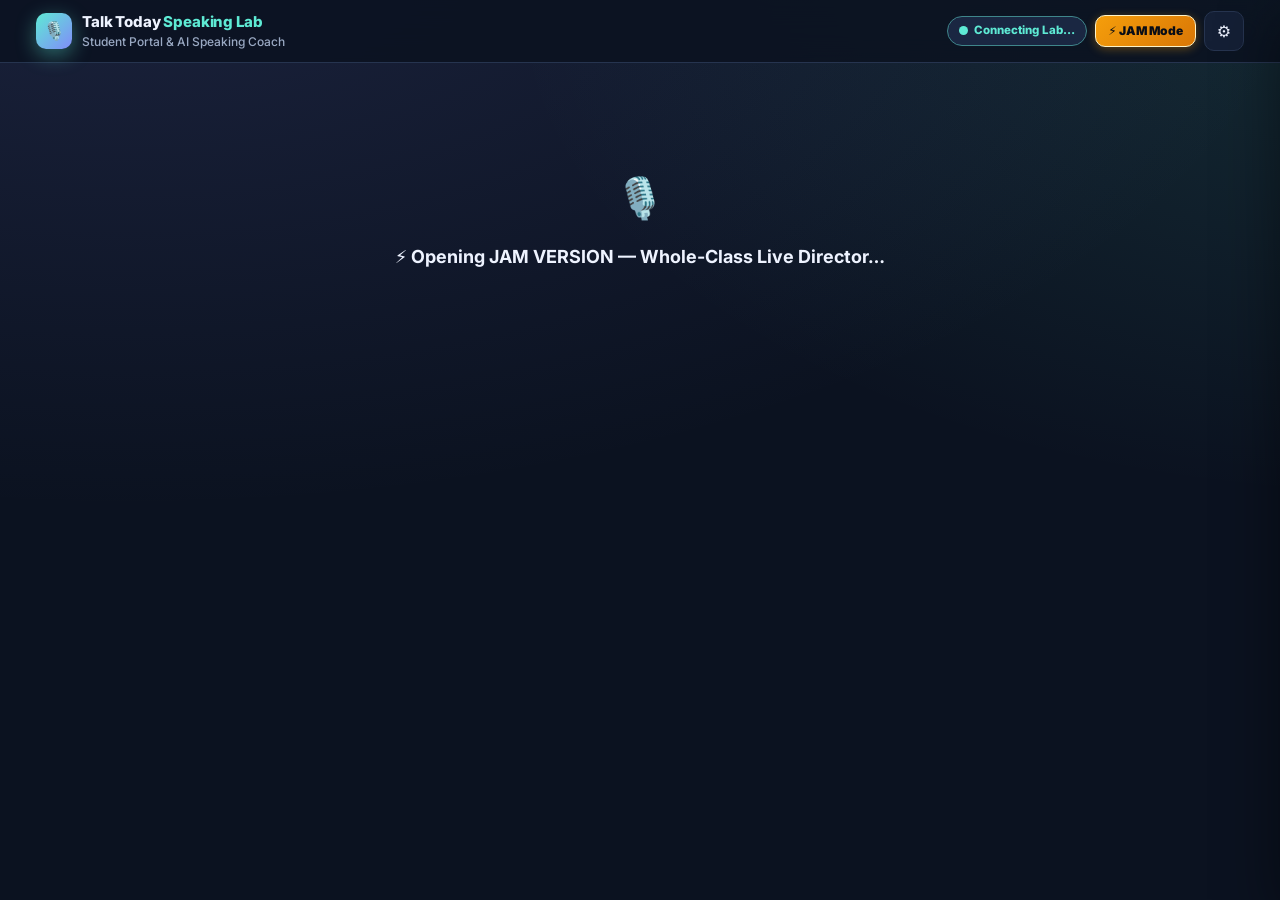
==== jam.html @ dce2b205 "Upgrade Talk Today Speaking Lab v3.0 (full Reading Lab feature parity + AI Speaking Coach + Jigsaw V" ====
<!DOCTYPE html>
<html lang="en" data-theme="dark" data-font="serif">
<head>
  <meta charset="utf-8">
  <meta name="viewport" content="width=device-width, initial-scale=1">
  <title>Talk Today Speaking Lab — JAM VERSION Live Class Director</title>
  <link rel="preconnect" href="https://fonts.googleapis.com">
  <link rel="preconnect" href="https://fonts.gstatic.com" crossorigin>
  <link href="https://fonts.googleapis.com/css2?family=Atkinson+Hyperlegible:ital,wght@0,400;0,700;1,400&family=Inter:wght@400;500;600;700;800&family=Literata:ital,opsz,wght@0,7..72,400;0,7..72,600;1,7..72,400&family=Outfit:wght@600;700;800&display=swap" rel="stylesheet">
  <link rel="stylesheet" href="styles.css?v=3.3.0">
</head>
<body>


<!-- PERSISTENT TOP JAM DIRECTOR BAR (Visible across all views when Jamal is running a class) -->
<div id="jamDirectorBar" class="jam-director-bar hidden" role="region" aria-label="JAM Live Class Director Controls">
  <div class="jam-director-bar-inner">
    <div class="jam-director-bar-left">
      <span class="jam-badge" id="jamBarLiveBadge">⚡ JAM LIVE</span>
      <strong id="jamBarTargetLabel" style="color:#fff;font-size:13.5px">All Classes</strong>
      <span class="chip" id="jamBarOnlineChip" style="background:rgba(16,185,129,0.18);color:#6ee7b7;border-color:rgba(16,185,129,0.4)">🟢 0 Online</span>
      <span class="chip hidden" id="jamBarTimerChip" style="background:rgba(245,158,11,0.22);color:#fde68a;border-color:#f59e0b">⏱ 0:00</span>
    </div>
    <div class="jam-director-bar-steps" id="jamBarStepGroup">
      <button type="button" id="jamBarStepFreeBtn" class="jam-step-pill on" title="Let students move at their own pace">🔓 Free</button>
      <button type="button" id="jamBarStepReadBtn" class="jam-step-pill" title="Sync all student screens to the story &amp; audio">📖 Read &amp; Listen</button>
      <button type="button" id="jamBarStepQ1Btn" class="jam-step-pill" title="Sync all student screens to Question / Task 1">1️⃣ Q1/T1</button>
      <button type="button" id="jamBarStepQ2Btn" class="jam-step-pill" title="Sync all student screens to Question / Task 2">2️⃣ Q2/T2</button>
      <button type="button" id="jamBarStepQ3Btn" class="jam-step-pill" title="Sync all student screens to Question / Task 3">3️⃣ Q3/T3</button>
      <button type="button" id="jamBarStepQ4Btn" class="jam-step-pill" title="Sync all student screens to Question / Task 4">4️⃣ Q4/T4</button>
      <button type="button" id="jamBarStepSumBtn" class="jam-step-pill" title="Sync all student screens to Summary">🏆 Summary</button>
    </div>
    <div class="jam-director-bar-right">
      <button type="button" id="jamBarColdCallBtn" class="iconBtn jam-bar-btn" title="Spin Cold-Call Wheel &amp; broadcast random student">🎲 Cold-Call</button>
      <button type="button" id="jamBarBonusClassBtn" class="iconBtn jam-bar-btn" title="Award +10 Bonus KP to every student in class">✨ +10 KP Class</button>
      <button type="button" id="jamBarProjectorBtn" class="iconBtn jam-bar-btn" title="Open the pushed lesson right here on the projector">📽️ Projector Lesson</button>
      <button type="button" id="jamBarCommandCenterBtn" class="iconBtn jam-bar-btn" title="Return to JAM Whole-Class Command Center">🎛️ Command Center</button>
    </div>
  </div>
</div>


<!-- PERSISTENT ON-THE-FLY EXAMINER / STUDENT TESTER BAR -->
<div id="examinerBar" class="examiner-bar hidden" role="region" aria-label="On-The-Fly Student Examiner Controls">
  <div class="examiner-bar-inner">
    <div class="examiner-bar-student">
      <span class="examiner-badge">⚡ LIVE TESTER</span>
      <strong id="exBarStudentName">Select Enrolled Student…</strong>
      <span class="chip" id="exBarStudentMeta">No student selected</span>
      <button type="button" id="exBarSwitchStudentBtn" class="iconBtn ex-bar-btn" title="Pick or search another enrolled student">🔄 Switch Student</button>
      <button type="button" id="exBarRandomStudentBtn" class="iconBtn ex-bar-btn" title="Pick a random enrolled student from the current class filter">🎲 Random Student</button>
    </div>
    <div class="examiner-bar-modes">
      <button type="button" id="exModePlacementBtn" class="ex-mode-pill on">🎯 Placement &amp; 5D Grader</button>
      <button type="button" id="exModeMissionsBtn" class="ex-mode-pill">🎙️ 80 Missions &amp; Books</button>
      <button type="button" id="exModeRoleplayBtn" class="ex-mode-pill">🎭 Roleplay Stage</button>
      <button type="button" id="exModeJigsawBtn" class="ex-mode-pill">🧩 Jigsaw</button>
      <button type="button" id="exModeRadarBtn" class="ex-mode-pill">👩‍🏫 Class Radar</button>
    </div>
  </div>
</div>

<!-- TOP BAR -->
<header class="top">
  <div class="brand">
    <div class="mark">🎙️</div>
    <div>
      <div style="font-size:15px;letter-spacing:-.01em">Talk Today <span style="color:var(--accent)">Speaking Lab</span></div>
      <small id="subBrand">Student Portal &amp; AI Speaking Coach</small>
    </div>
  </div>
  <div class="topRight">
    <div class="conn-pill" id="connPill"><span class="pulse-dot"></span><span id="connText">Connecting…</span></div>
    <div class="chip hidden" id="ptsChip">✨ <span id="ptsVal">0</span> KP</div>
    <div class="chip hidden" id="streakChip">🔥 <span id="streakVal">0</span>d</div>
    <div class="chip hidden" id="lvlChip">🎙️ <span id="lvlVal">--</span></div>
    <button type="button" id="topOpenJamBtn" class="iconBtn jam-top-launch-btn" title="Open JAM VERSION — Run Any Class Live">⚡ JAM Mode</button>
    <button id="settingsBtn" class="iconBtn" title="Reading &amp; Audio Comfort Settings">⚙️</button>
    <button id="logoutBtn" class="iconBtn hidden" title="Sign out / switch account">🚪 Exit</button>
  </div>
</header>

<main>

  <!-- LIVE JAM STUDENT AUTOPILOT & SPOTLIGHT BANNER (Top of <main> for logged-in students) -->
  <div id="jamStudentBanner" class="jam-student-banner hidden" role="status" aria-live="polite">
    <div class="jam-student-banner-top">
      <div style="display:flex;align-items:center;gap:8px;flex-wrap:wrap">
        <span class="jam-badge">⚡ LIVE WITH JAMAL</span>
        <strong id="jamStudentStepBadge" style="font-size:14px;color:#fde68a">Class Autopilot Active</strong>
        <span id="jamStudentLessonTitle" style="font-size:13px;color:#e2e8f0;font-weight:700"></span>
      </div>
      <div style="display:flex;align-items:center;gap:8px;flex-wrap:wrap">
        <span id="jamStudentTimerBadge" class="chip hidden" style="background:rgba(245,158,11,0.25);color:#fef3c7;border-color:#f59e0b;font-weight:800">⏱ 0:00</span>
        <button type="button" id="jamStudentSyncNowBtn" class="iconBtn" style="padding:5px 11px;font-size:12px;background:rgba(255,255,255,0.12);color:#fff;border-color:rgba(255,255,255,0.28)">🎯 Go to Class Screen</button>
      </div>
    </div>
    <div id="jamStudentPromptBox" class="jam-student-prompt hidden"></div>
    <div id="jamStudentSpotlightBox" class="jam-student-spotlight hidden">
      <div style="font-size:11px;font-weight:900;text-transform:uppercase;letter-spacing:.05em;color:#fde68a;margin-bottom:3px" id="jamStudentSpotlightHeader">⭐ CLASS SPOTLIGHT</div>
      <div id="jamStudentSpotlightText" style="font-size:14px;font-weight:700;color:#fff;line-height:1.45"></div>
    </div>
  </div>

  <!-- =========================================================================
       1. THE TT PORTAL LOGIN WALL (STUDENT + CLASS TEACHER)
       ========================================================================= -->
  <section id="loginView" class="portal-wrap">
    <div class="portal-card" id="loginCard">
      <img src="https://img1.wsimg.com/isteam/ip/e4596783-056a-4255-81a0-601eca83fe81/TALK%20TODAY%20LOGO%20LARGE%20NEW%20TalkToday_Logo_81624.png" alt="Talk Today Logo" class="portal-logo">

      
      <!-- LIVE JAM CLASS QUICK-JOIN BANNER FOR STUDENTS (Appears automatically when Jamal starts a class!) -->
      <div id="jamLoginBanner" class="jam-login-banner hidden" role="region" aria-label="Live Class with Jamal Active">
        <div class="jam-login-banner-head">
          <span class="jam-badge">⚡ LIVE CLASS ACTIVE</span>
          <strong id="jamLoginBannerTitle" style="font-size:14.5px;color:#fff">Jamal is running a Live Class right now!</strong>
        </div>
        <div id="jamLoginBannerSub" style="font-size:12.5px;color:#e2e8f0;line-height:1.4;margin-top:4px">
          Enter <strong>ONLY your 4-digit Student Code</strong> below (no email needed!) — or pick your name from the class list to join in 1 tap:
        </div>
        <div id="jamLoginRosterWrap" class="jam-login-roster-wrap hidden">
          <select id="jamLoginRosterSelect" class="portal-input" style="margin:8px 0 6px;background:#0f172a;color:#fff;border-color:#f59e0b" aria-label="Pick your name from the active class">
            <option value="">🎒 Pick your name from today’s class roster…</option>
          </select>
          <button type="button" id="jamLoginQuickJoinBtn" class="btn jam-cta-gold" style="width:100%;padding:10px 14px;font-size:13.5px">⚡ Join Live Class Now (No Email Needed) &rarr;</button>
        </div>
      </div>

      <div class="role-tabs" role="tablist" aria-label="Sign-in mode">
        <button type="button" id="roleStudentBtn" class="role-tab on">🎒 Student</button>
        <button type="button" id="roleTeacherBtn" class="role-tab">👩‍🏫 Class Teacher</button>
      </div>

      <div id="portalStudentWrap">
        <h2>Student Speaking Lab</h2>
        <p>Enter your student code and registered guardian email to unlock your 80 Speaking Missions, AI Speaking Coach, and Official Biweekly Check.</p>

        <div class="portal-notice">
          <b>🎙️ Daily AI Speaking Practice + Biweekly Progress Check</b>
          <span>Practice story speaking missions anytime for instant WPM &amp; vocabulary coaching, or complete your Official 2-Task Class Check.</span>
        </div>
      </div>

      <div id="portalTeacherHead" class="hidden">
        <h2>Class Teacher Live</h2>
        <p>Real-time Socrative speaking progress radar, Breakout Rooms, Cooperative Jigsaws &amp; Placement Audio Review.</p>

        <div class="portal-notice">
          <b>🔒 Strict Teacher-of-the-Class Privacy</b>
          <span>Sign in with your Talk Today teacher profile and registered teacher email to monitor your own enrolled cohorts live.</span>
        </div>
      </div>

      <div id="loginErr" class="err"></div>

      <!-- 4-Stage Progress Animation -->
      <div id="portalProgBox" class="prog-box">
        <div class="prog-track"><div id="progBarFill" class="prog-fill"></div></div>
        <div id="progStageLabel" class="prog-label">Verifying student record...</div>
      </div>

      <form id="portalForm" novalidate>
        <input type="text" id="studentCode" class="portal-input" placeholder="4-digit student code (e.g. 1042)" autocomplete="off">
        <input type="email" id="parentEmail" class="portal-input" placeholder="Registered guardian email" autocomplete="username">
        <button id="loginSubmitBtn" type="submit" class="btn" style="width:100%">Open Speaking Lab →</button>
        <button id="staffPreviewBtn" type="button" class="btn ghost" style="width:100%;margin-top:10px;font-size:12px;opacity:0.85;border:1px dashed rgba(255,255,255,0.22)">👑 Staff &amp; Director Preview &rarr;</button>

        <button id="openJamFromLoginBtn" type="button" class="btn jam-launch-cta" style="width:100%;margin-top:8px;font-size:12.5px">⚡ JAM VERSION — Run Any Class Live (Director Autopilot) &rarr;</button>


        <button id="openExaminerFromStudentBtn" type="button" class="btn ex-launch-cta" style="width:100%;margin-top:8px;font-size:12.5px">⚡ Test Enrolled Students On-The-Fly (Examiner Mode) &rarr;</button>

      </form>

      <!-- Optional 6-Digit Email Verification Box -->
      <div id="otpVerifyBox" class="hidden" style="margin-top:12px;text-align:left">
        <div id="otpInfoMsg" class="portal-notice" style="margin-bottom:10px"></div>
        <input type="text" id="otpCodeInput" class="portal-input" placeholder="6-digit verification code" maxlength="6" autocomplete="one-time-code">
        <button id="verifyOtpBtn" type="button" class="btn" style="width:100%">Verify &amp; Open Speaking Lab →</button>
        <div style="display:flex;gap:8px;margin-top:8px">
          <button id="resendOtpBtn" type="button" class="btn ghost" style="flex:1;font-size:12.5px">Resend Code</button>
          <button id="cancelOtpBtn" type="button" class="btn ghost" style="flex:1;font-size:12.5px">Back</button>
        </div>
      </div>

      <form id="teacherLoginForm" class="hidden">
        <select id="teacherNameSelect" class="portal-input" aria-label="Select Teacher Profile">
          <option value="">Select your Teacher profile...</option>
        </select>
        <input type="text" id="teacherEmailInput" class="portal-input" placeholder="Registered teacher email" autocomplete="username">
        <button id="teacherSubmitBtn" type="submit" class="btn" style="width:100%">Open Live Classroom Radar →</button>
        <button id="teacherToPreviewBtn" type="button" class="btn ghost" style="width:100%;margin-top:10px;font-size:12px;opacity:0.85;border:1px dashed rgba(255,255,255,0.22)">👁️ Launch Student Lab Preview &rarr;</button>

        <button id="openJamFromTeacherBtn" type="button" class="btn jam-launch-cta" style="width:100%;margin-top:8px;font-size:12.5px">⚡ JAM VERSION — Run Any Class Live (Director Autopilot) &rarr;</button>


        <button id="openExaminerFromTeacherLoginBtn" type="button" class="btn ex-launch-cta" style="width:100%;margin-top:8px;font-size:12.5px">⚡ Test Enrolled Students On-The-Fly (Examiner Mode) &rarr;</button>

      </form>

      <div id="portalSupportLink" style="margin-top:16px;font-size:12.5px">
        <div style="margin-bottom:10px;padding:10px;background:color-mix(in srgb,var(--accent2) 10%,transparent);border:1px solid color-mix(in srgb,var(--accent2) 25%,transparent);border-radius:10px">
          <div style="font-weight:700;color:var(--accent2);margin-bottom:4px">📧 First time or registered without an email?</div>
          <a id="emailLinkerBtn" href="https://script.google.com/macros/s/AKfycbwfnk74H39Zcvvvxzub6h7oIn_ALOLuHAqY_ONgjIAbdUVVBHsg_cYpTIUftF7YQyckjg/exec" target="_blank" rel="noopener" class="btn" style="font-size:12px;padding:8px 12px;width:100%">
            ✨ Link Guardian Email &amp; Student Code Instantly &rarr;
          </a>
        </div>
        <a href="#" id="showSupportFormLink" style="color:var(--accent2);text-decoration:none">Having trouble logging in? Contact Administration &rarr;</a>
      </div>

      <!-- Support Ticket Form -->
      <form id="portalSupportForm" class="hidden" style="margin-top:14px;text-align:left">
        <div style="font-size:13px;color:var(--muted);margin-bottom:10px">Send your details directly to the administration desk:</div>
        <input type="text" id="supCode" class="portal-input" placeholder="Student code">
        <input type="text" id="supName" class="portal-input" placeholder="Student full name">
        <input type="email" id="supEmail" class="portal-input" placeholder="Preferred guardian email">
        <div id="supMsg" class="err"></div>
        <button id="supBtn" type="submit" class="btn" style="width:100%">Send to Administration</button>
        <button id="cancelSupportBtn" type="button" class="btn ghost" style="width:100%;margin-top:8px">Cancel</button>
      </form>
    </div>
  </section>

  <!-- LOADING SPINNER -->
  <section id="loadingView" class="hidden" style="text-align:center;padding:80px 20px">
    <div style="font-size:40px;margin-bottom:14px">🎙️</div>
    <div id="loadingText" style="font-size:18px;font-weight:700">Loading your Speaking Lab...</div>
  </section>

  <!-- =========================================================================
       2. DASHBOARD VIEW (PERSONALIZED, GAMIFIED & COURSEBOOK-ALIGNED)
       ========================================================================= -->
  <section id="dashboardView" class="hidden">
    <!-- Sibling Switcher Bar -->
    <div class="sibling-bar" id="siblingBar">
      <span style="font-weight:800;font-size:13px">👨‍👩‍👧 Switch Sibling Account:</span>
      <div id="siblingButtons" style="display:flex;gap:8px;flex-wrap:wrap"></div>
    </div>

    <!-- Tailored Student Identity Banner -->
    <div class="student-bar">
      <div class="student-info">
        <div class="student-name-row">
          <span class="student-name" id="dashStudentName">Student Name</span>
          <span class="student-code" id="dashStudentCode">#0000</span>
        </div>
        <div class="student-chips">
          <span class="student-chip" id="dashClassChip">📚 Class</span>
          <span class="student-chip" id="dashTeacherChip">👩‍🏫 Teacher</span>
          <span class="student-chip" id="dashLevelChip">🎯 Speaking Level</span>
          <span class="student-chip" id="dashAgeChip">👥 Group</span>
        </div>
      </div>
      <div style="display:flex;gap:10px;align-items:center;flex-wrap:wrap">
        <div id="unlockNotice" class="chip" style="background:var(--panel2)">0/3 mastered to unlock next level</div>
      </div>
    </div>

    <!-- Daily Speaking Goal Bar -->
    <div class="goal-card">
      <div style="display:flex;align-items:center;gap:10px">
        <span style="font-size:22px">🎙️</span>
        <div>
          <div style="font-size:14px;font-weight:800">Daily Speaking Goal</div>
          <div class="muted" id="goalStatusText" style="font-size:12.5px">Record 4 spoken responses today</div>
        </div>
      </div>
      <div class="goal-bar-wrap">
        <div class="goal-bar"><i id="goalFill"></i></div>
      </div>
      <div id="goalFraction" style="font-weight:800;font-size:14px">0 / 4</div>
    </div>

    <!-- Gamification Row: Speaker Rank, Class Leaderboard, Achievements, Spoken Pace -->
    <div class="game-grid">
      <div class="game-tile">
        <div class="title">Speaker Rank</div>
        <div class="val" id="rankVal">🌱 New Voice</div>
        <div class="bar" style="margin-top:4px"><i id="rankFill"></i></div>
        <div class="sub" id="rankNextText">60 KP to Clear Speaker</div>
      </div>

      <div class="game-tile">
        <div class="title">Class Weekly Standings</div>
        <div id="leaderboardBox" class="leaderboard-list"></div>
      </div>

      <div class="game-tile clickable" id="badgesTile" title="Click to inspect all 12 Speaking Achievements">
        <div class="title">Speaking Achievements 🔎</div>
        <div class="val" id="badgesCountVal">0 / 12</div>
        <div class="sub" id="badgeRecentText">Click to view all 12 speaking badges</div>
      </div>

      <div class="game-tile">
        <div class="title">Spoken Fluency Pace</div>
        <div class="val" id="paceVal">-- WPM</div>
        <div class="sub" id="paceSubText">Record a speaking task to measure WPM</div>
      </div>
    </div>

    <!-- Official 2-Task Speaking Placement & Biweekly Progress Check Banner -->
    <div class="placement-launch-card" id="placementLaunchCard">
      <div style="display:flex;align-items:center;justify-content:space-between;gap:12px;flex-wrap:wrap">
        <div>
          <div class="eyebrow">🎯 OFFICIAL CLASSROOM SPEAKING CHECK</div>
          <div style="font-size:17px;font-weight:800;margin-top:2px">2-Task Speaking Placement &amp; Biweekly Progress Check</div>
          <div class="muted" style="font-size:13px;margin-top:2px" id="placementSubSummary">Record 2 formal speaking tasks for your Talk Today teacher’s biweekly check.</div>
        </div>
        <div style="display:flex;gap:8px;align-items:center;flex-wrap:wrap">
          <span class="chip" id="placementPackBadge">Pack: INT</span>
          <button type="button" id="togglePlacementHistBtn" class="btn ghost hidden" style="padding:8px 13px;font-size:12.5px">📋 Past Submissions (0)</button>
          <button type="button" id="openPlacementBtn" class="btn" style="padding:9px 16px;font-size:13.5px">🎙️ Start Official 2-Task Check →</button>
        </div>
      </div>
      <div id="placementHistoryBox" class="placement-hist-list hidden"></div>
    </div>

    
    <!-- Roleplay Stage Launch Card -->
    <div class="rp-launch-card" id="rpLaunchCard">
      <div class="rp-launch-inner">
        <div>
          <div class="eyebrow">🎭 NEW · ROLEPLAY STAGE</div>
          <div style="font-size:17px;font-weight:800;margin-top:2px">Step into a scene and talk your way to the goal!</div>
          <div class="muted" style="font-size:13px;margin-top:2px">24 scenes · Solo with AI · AI Cast · Pass-the-Tablet with friends · AI Speaking Coach debrief</div>
        </div>
        <button type="button" id="openRoleplayBtn" class="btn rp-launch-btn">🎭 Open Roleplay Stage →</button>
      </div>
    </div>

    <!-- Stats & Speaking Skills Split -->
    <div class="split">
      <div class="panel">
        <h2>Speaking Skills Profile</h2>
        <div id="skillsList"></div>
        <div id="skillTipBox" class="tip hidden"></div>
      </div>
      <div class="panel">
        <div style="display:flex;justify-content:space-between;align-items:center;gap:8px;flex-wrap:wrap;margin-bottom:10px">
          <h2 style="margin:0">Your Speaking Progress</h2>
          <span class="chip" id="statVocabChip" style="font-size:12px">🔤 0 Target Words Activated</span>
        </div>
        <div class="tiles" style="margin:0 0 16px">
          <div class="tile"><div class="v" id="statCompleted">0</div><div class="l">Missions Done</div></div>
          <div class="tile"><div class="v" id="statAccuracy">0%</div><div class="l">Mastery Rate</div></div>
          <div class="tile"><div class="v" id="statAnswers">0</div><div class="l">Recordings</div></div>
          <div class="tile"><div class="v" id="statStreak">0d</div><div class="l">Streak</div></div>
        </div>
        <div id="ownerBanner" class="hidden" style="background:var(--badBg);color:var(--bad);padding:12px 14px;border-radius:12px;font-size:13px;font-weight:700;display:flex;align-items:center;justify-content:space-between;gap:12px;flex-wrap:wrap">
          <span>👑 Admin / Staff Preview Mode: All 80 missions &amp; levels unlocked.</span>
          <div style="display:flex;gap:8px;flex-wrap:wrap">
            <button type="button" id="ownerOpenExaminerBtn" class="jigsaw-cta-btn" style="background:linear-gradient(135deg,#f59e0b,#ea580c);color:#fff;border:0">⚡ Test Enrolled Student On-The-Fly</button>
            <button type="button" id="ownerOpenBreakoutBtn" class="jigsaw-cta-btn">🚪 Breakout Rooms &amp; Group Assign</button>
            <button type="button" id="ownerOpenJigsawBtn" class="jigsaw-cta-btn">🧩 Create / Manage Speaking Jigsaw</button>
          </div>
        </div>
      </div>
    </div>

    <!-- Live Student Breakout Room Banner -->
    <div id="studentBreakoutBanner" class="student-breakout-banner hidden"></div>

    <!-- Live Class Speaking Jigsaw Banner -->
    <div id="jigsawDashSection" class="jigsaw-dash-box hidden">
      <div style="display:flex;align-items:center;justify-content:space-between;gap:10px;flex-wrap:wrap">
        <div>
          <div class="eyebrow">🧩 Cooperative Class Speaking Mission</div>
          <h2 style="margin:4px 0 0">Live Speaking Jigsaw Activities</h2>
        </div>
        <span class="chip">Master Expert Part · Record Voice Clues · Solve Together</span>
      </div>
      <div id="jigsawDashGrid" class="jigsaw-card-grid"></div>
    </div>

    <!-- Level Filter Tabs, Categories & Talk Today Coursebook Unit Companion -->
    <div style="display:flex;justify-content:space-between;align-items:center;flex-wrap:wrap;gap:12px;margin:22px 0 8px">
      <div style="display:flex;align-items:center;gap:10px;flex-wrap:wrap">
        <h2 style="margin:0">Available Speaking Missions</h2>
        <span class="chip" id="lessonsCountSummary" style="font-size:12px;font-weight:800"></span>
      </div>
      <div class="filters" id="levelTabs"></div>
    </div>

    <div class="cat-filter-wrap" id="catalogExplorerWrap">
      <div class="cat-pills-row" id="categoryTabs" role="tablist" aria-label="Mission Categories"></div>
      <div class="library-search-row">
        <input type="search" id="lessonSearchInput" class="library-search-input" placeholder="🔍 Search speaking missions, Science topics, books (Super Minds, Shining Lights...), units, or target vocabulary..." aria-label="Search speaking missions and unit vocabulary">
        <button type="button" id="toggleBookExplorerBtn" class="book-explorer-toggle">📘 Talk Today Coursebook &amp; Unit Vocab</button>
      </div>
      <div id="bookExplorerBar" class="book-explorer-box hidden">
        <div class="book-explorer-head">
          <div>
            <div class="book-explorer-title">📚 Talk Today USA Coursebook &amp; Unit Speaking Companion</div>
            <div class="book-explorer-sub">Pick your class book &amp; unit (Super Minds, Shining Lights, Gateway, Wider World, Our World, Look, Interchange) to practice speaking with your exact unit words!</div>
          </div>
          <button type="button" id="resetBookFilterBtn" class="story-media-toggle">Reset Filter</button>
        </div>
        <div class="book-series-pills" id="bookSeriesPills"></div>
        <div class="book-unit-row">
          <label for="bookUnitSelect" class="muted" style="font-size:12.5px;font-weight:800">🎯 Select Class Unit:</label>
          <select id="bookUnitSelect" class="book-unit-select" aria-label="Select Coursebook Unit"></select>
        </div>
      </div>
    </div>

    <div class="grid" id="lessonsGrid"></div>
  </section>

  <!-- =========================================================================
       3. GUIDED SPEAKING MISSION & AI SPEAKING COACH VIEW
       ========================================================================= -->
  <section id="exerciseView" class="hidden">
    <div class="lessonHead">
      <button id="backToDashBtn" class="btn ghost">← Back to Missions</button>
      <div class="meta" style="display:flex;gap:10px;align-items:center;flex-wrap:wrap">
        <span class="lvl" id="exCefr">A2</span>
        <span class="muted" id="exTopic" style="font-weight:700;font-size:13px">topic</span>
      </div>
    </div>

    <div class="reader">
      <!-- Left Column: Story Context, HD Media, Neural Voice & Interactive Vocabulary -->
      <div class="passageCol">
        <div class="panel">
          <h1 id="exTitle" style="font-size:22px;margin:0 0 4px">Title</h1>
          <div id="exObjective" class="muted" style="font-size:13px;margin-bottom:10px"></div>
          <div id="exMediaShowcase" class="story-showcase hidden"></div>
          <div class="toolbar">
            <button id="listenBtn" class="tool">🎙️ Listen (HQ)</button>
            <button id="speedBtn" class="tool">1.0×</button>
            <button id="focusBtn" class="tool">🎯 Focus</button>
            <button id="textBtn" class="tool">Aa</button>
            <span class="faint" id="wordInfo" style="margin-left:auto;font-size:12.5px;font-weight:600"></span>
          </div>
          <div id="exVoiceBar" class="neural-voice-bar hidden"></div>
          <div id="exUnitVocabBanner" class="unit-vocab-banner hidden"></div>
          <div id="passage" class="passage"></div>
          <details style="margin-top:14px"><summary style="cursor:pointer;font-weight:700;font-size:14px">📚 Key Story Vocabulary</summary><div id="vocab" class="vocabList"></div></details>
        </div>
      </div>

      <!-- Right Column: Guided Speaking Task, Voice Recorder Studio & AI Speaking Coach -->
      <div class="qPanel">
        <div class="panel qPanel" id="qCard">
          <div style="display:flex;justify-content:space-between;align-items:center;gap:10px;flex-wrap:wrap">
            <div class="dots" id="dots"></div>
            <span class="skillTag" id="skillTag"></span>
          </div>

          <div style="display:flex;align-items:flex-start;justify-content:space-between;gap:10px">
            <p class="qText" id="qText" style="margin:0;flex:1"></p>
            <button type="button" id="hearPromptBtn" class="iconBtn" style="flex-shrink:0;font-size:12.5px" title="Listen to speaking prompt">🔊 Prompt</button>
          </div>

          <!-- Helpful Sentence Starter Frame -->
          <div id="starterFrameBox" class="starter-box">
            <div style="flex:1">
              <strong>🗣️ Helpful Sentence Starter</strong>
              <span id="starterFrameText"></span>
            </div>
            <button type="button" id="hearStarterBtn" class="iconBtn" style="font-size:12px;padding:5px 10px">🔊 Hear</button>
          </div>

          <!-- Target Unit / Story Words to Activate in Speech -->
          <div id="targetWordsWrap" class="target-words-box">
            <div class="target-words-label" id="targetWordsHeader">🎯 Try Using These Target Words When You Speak:</div>
            <div class="target-words-row" id="targetWordsRow"></div>
          </div>

          <!-- Top-Level HTTPS Browser Microphone Recorder -->
          <div id="missionMicBox" class="mic-studio">
            <div class="mic-top-row">
              <span class="mic-status"><span class="rec-dot"></span><span id="mRecStatus">Ready to record (aim for 10–45 seconds)</span></span>
              <span class="mic-timer" id="mRecTimer">0:00</span>
            </div>
            <div class="mic-bars" id="mRecBars"></div>
            <div class="mic-actions">
              <button type="button" id="mRecStartBtn" class="btn rec-btn">🎙️ Record My Answer</button>
              <button type="button" id="mRecStopBtn" class="btn stop-btn hidden">⏹ Stop Recording</button>
              <button type="button" id="mRecPlayBtn" class="iconBtn hidden">▶ Listen Back</button>
              <button type="button" id="mRecRetryBtn" class="iconBtn hidden">↺ Re-Record</button>
              <button type="button" id="mRecSubmitBtn" class="btn hidden">✨ Submit to AI Coach →</button>
            </div>
            <audio id="mPreviewAudio" controls class="hidden" style="width:100%;height:36px"></audio>
          </div>

          <!-- AI Speaking Coach Feedback Card -->
          <div id="feedback"></div>

          <div style="display:flex;justify-content:space-between;gap:10px;flex-wrap:wrap">
            <button type="button" id="tryAgainTaskBtn" class="btn ghost hidden">🎙️ Record Again to Improve</button>
            <button type="button" id="nextQBtn" class="btn hidden" style="margin-left:auto">Next Speaking Task →</button>
          </div>
        </div>
        <div id="lessonErr" class="err"></div>
      </div>
    </div>
  </section>

  <!-- =========================================================================
       3B. OFFICIAL 2-TASK SPEAKING PLACEMENT & BIWEEKLY CHECK VIEW
       ========================================================================= -->
  <section id="placementView" class="hidden">
    <div class="t-bar" style="margin-bottom:16px">
      <div class="t-bar-top">
        <div>
          <div style="display:flex;align-items:center;gap:10px;flex-wrap:wrap">
            <button type="button" id="backFromPlacementBtn" class="btn ghost" style="padding:7px 13px;font-size:13px">← Back to Speaking Lab</button>
            <span class="student-name" style="font-size:19px">Official 2-Task Speaking Check</span>
            <span class="chip" id="plPackChip">Pack: INT</span>
          </div>
          <div class="muted" style="font-size:12.5px;margin-top:4px" id="plStudentBadge">Talk Today Biweekly &amp; Placement Speaking Assessment</div>
        </div>
      </div>
    </div>

    <div class="pl-stepper">
      <div class="pl-step on" id="plStep1Pill">1. Ready</div>
      <div class="pl-step" id="plStep2Pill">2. Mic Check</div>
      <div class="pl-step" id="plStep3Pill">3. Task 1</div>
      <div class="pl-step" id="plStep4Pill">4. Task 2</div>
      <div class="pl-step" id="plStep5Pill">5. Complete</div>
    </div>

    <div id="plErrBox" class="err" style="margin-bottom:12px"></div>

    <!-- Step 1: Ready Checklist -->
    <div id="plPaneReady" class="panel" style="max-width:680px;margin:0 auto">
      <div class="eyebrow">STEP 1 · BEFORE YOU BEGIN</div>
      <h2 style="margin:6px 0 10px">Official Classroom Speaking Check</h2>
      <p class="muted" style="margin:0 0 14px">You will complete a quick 5-second microphone check followed by <strong>2 short speaking tasks</strong> (~45–60 seconds each). Your recordings go directly to your Talk Today teacher.</p>
      <div class="tip" style="margin-bottom:16px">
        <div>✅ Sit in a quiet spot and hold your microphone close.</div>
        <div>✅ Speak in full sentences and give examples or reasons.</div>
        <div>✅ Don’t worry about small mistakes — keep talking naturally!</div>
      </div>
      <button type="button" id="plStartBtn" class="btn" style="width:100%">Begin Microphone Check →</button>
    </div>

    <!-- Step 2: 5-Second Microphone Check -->
    <div id="plPaneMic" class="panel hidden" style="max-width:680px;margin:0 auto">
      <div class="eyebrow">STEP 2 · MICROPHONE CHECK</div>
      <h2 style="margin:6px 0 8px">Test Your Microphone (5 Seconds)</h2>
      <p class="muted" style="margin:0 0 14px">Click <strong>Record 5s Test</strong> and say: <em>“Hello, my name is … and I am ready for my Talk Today speaking check!”</em></p>
      <div class="mic-studio" id="plMicStudio">
        <div class="mic-top-row">
          <span class="mic-status"><span class="rec-dot"></span><span id="plMicStatus">Click Record 5s Test below</span></span>
          <span class="mic-timer" id="plMicTimer">0:05</span>
        </div>
        <div class="mic-bars" id="plMicBars"></div>
        <div class="mic-actions">
          <button type="button" id="plMicRecordBtn" class="btn rec-btn">🎙️ Record 5s Test</button>
          <button type="button" id="plMicPlayBtn" class="iconBtn hidden">▶ Hear My Voice</button>
          <button type="button" id="plMicRetryBtn" class="iconBtn hidden">↺ Test Again</button>
          <button type="button" id="plMicConfirmBtn" class="btn hidden">✅ My Voice Sounds Clear →</button>
        </div>
      </div>
    </div>

    <!-- Step 3 & 4: Official Task 1 & Task 2 Recording -->
    <div id="plPaneTask" class="panel hidden" style="max-width:720px;margin:0 auto">
      <div style="display:flex;justify-content:space-between;align-items:center;gap:10px;flex-wrap:wrap">
        <span class="eyebrow" id="plTaskBadge">TASK 1 OF 2</span>
        <button type="button" id="plHearPromptBtn" class="iconBtn" style="font-size:12.5px">🔊 Listen to Prompt</button>
      </div>
      <h2 id="plTaskTitle" style="margin:6px 0 8px">Speaking Task</h2>
      <div class="tip" id="plTaskPrompt" style="font-size:16px;line-height:1.55;color:var(--ink);margin-bottom:14px"></div>

      <div style="text-align:center;padding:10px 0">
        <div class="eyebrow" id="plTaskPhaseLabel">PREPARATION TIME</div>
        <div class="pl-timer-big" id="plTaskTimer">00:15</div>
      </div>

      <div class="mic-studio" id="plTaskStudio">
        <div class="mic-bars" id="plTaskBars"></div>
        <div class="mic-actions" style="justify-content:center">
          <button type="button" id="plStartRecNowBtn" class="btn rec-btn">🎙️ Start Recording Now</button>
          <button type="button" id="plFinishRecBtn" class="btn hidden">✅ Finish &amp; Upload Recording →</button>
        </div>
      </div>
      <div id="plUploadBox" class="muted" style="text-align:center;margin-top:10px;font-weight:700"></div>
    </div>

    <!-- Step 5: Completed Confirmation (Strict Student Score Secrecy) -->
    <div id="plPaneDone" class="panel hidden" style="max-width:640px;margin:0 auto;text-align:center">
      <div style="font-size:46px;margin-bottom:8px">🎉</div>
      <div class="eyebrow">OFFICIAL CHECK SUBMITTED</div>
      <h2 id="plDoneTitle" style="margin:8px 0">Great job speaking today!</h2>
      <p id="plDoneSub" class="muted" style="margin:0 0 18px">Both speaking recordings have been securely saved for your Talk Today teacher to review.</p>
      <button type="button" id="plReturnDashBtn" class="btn">Return to Speaking Lab Missions →</button>
    </div>
  </section>

  <!-- =========================================================================
       4. MISSION SUMMARY VIEW
       ========================================================================= -->
  <section id="summaryView" class="hidden" style="text-align:center">
    <div class="panel" style="max-width:560px;margin:0 auto">
      <div class="eyebrow">Speaking Mission Complete</div>
      <h1 id="sumTitle" style="margin:10px 0">Awesome speaking!</h1>
      <div style="font-size:48px;font-weight:800;color:var(--accent);margin:14px 0" id="sumPercent">100%</div>
      <p id="sumSubtitle" class="muted" style="margin-bottom:8px"></p>
      <p id="sumStatsLine" class="chip" style="margin-bottom:20px"></p>
      <div style="display:flex;gap:10px;justify-content:center;flex-wrap:wrap">
        <button id="sumReviewBtn" class="btn ghost">Review My Recordings</button>
        <button id="sumDashBtn" class="btn">All Speaking Missions →</button>
      </div>
    </div>
  </section>

  <!-- =========================================================================
       5. SOCRATIVE LIVE TEACHER CLASSROOM RADAR + PLACEMENT REVIEW QUEUE
       ========================================================================= -->
  <section id="teacherView" class="hidden">
    <div class="t-bar">
      <div class="t-bar-top">
        <div>
          <div style="display:flex;align-items:center;gap:10px;flex-wrap:wrap">
            <span class="student-name" id="tHeaderName">Teacher Live Radar</span>
            <span class="live-pill" id="tLiveBadge"><span class="pulse-dot"></span><span id="tLiveBadgeText">LIVE · 5s</span></span>
            <span class="student-code" id="tScopeChip">My Classes Only</span>
          </div>
          <div class="muted" id="tLastSyncText" style="font-size:12.5px;margin-top:4px">Real-time Socrative student presence, spoken WPM &amp; AI Speaking Coach recordings</div>
        </div>
        <div class="t-controls">
          <button type="button" id="tOpenJamBtn" class="jigsaw-cta-btn jam-radar-cta" title="Open JAM VERSION Whole-Class Live Director">⚡ JAM Class Autopilot</button>
          <button type="button" id="tOpenExaminerBtn" class="jigsaw-cta-btn" style="background:linear-gradient(135deg,#f59e0b,#ea580c);color:#fff;border:0">⚡ Test Student On-The-Fly</button>
          <button type="button" id="tOpenBreakoutBtn" class="jigsaw-cta-btn">🚪 Breakout Rooms &amp; Groups</button>
          <button type="button" id="tOpenJigsawBtn" class="jigsaw-cta-btn">🧩 Create / Manage Jigsaw</button>
          <button type="button" id="tTogglePlacementBtn" class="iconBtn" title="Review Official 2-Task Speaking Placement &amp; Biweekly Recordings">🎧 Placement Queue (0)</button>
          <button type="button" id="tHideNamesBtn" class="iconBtn">🙈 Hide Names</button>
          <button type="button" id="tHideAnswersBtn" class="iconBtn">🔒 Hide Scores</button>
          <button type="button" id="tPauseBtn" class="iconBtn">⏸ Pause</button>
          <button type="button" id="tRefreshBtn" class="iconBtn">🔄 Refresh</button>
        </div>
      </div>

      <div class="t-controls" style="justify-content:space-between;border-top:1px solid var(--edge);padding-top:12px">
        <div class="t-controls">
          <select id="tTeacherSelect" class="t-select hidden" aria-label="Filter by Teacher"></select>
          <select id="tClassSelect" class="t-select" aria-label="Select Your Class Cohort"></select>
          <select id="tLessonSelect" class="t-select" aria-label="Mission Matrix Focus"></select>
          <select id="tPinPackSelect" class="t-select hidden" aria-label="Pin Official Placement Pack for Class" title="Lock BEG / INT / ADV Placement Check pack for selected class">
            <option value="">🎯 Pack: Auto-Detect</option>
            <option value="BEG">Pin Pack: BEG (Starter/A1)</option>
            <option value="INT">Pin Pack: INT (A2/B1)</option>
            <option value="ADV">Pin Pack: ADV (B2/C1)</option>
          </select>
        </div>
        <div class="filters" id="tStatusPills" style="margin:0"></div>
      </div>
    </div>

    <!-- 4 Classroom Pulse Summary Tiles -->
    <div class="tiles">
      <div class="tile">
        <div class="v" id="tTileOnline">0 / 0</div>
        <div class="l" id="tTileOnlineSub">🟢 Online in Lab right now</div>
      </div>
      <div class="tile">
        <div class="v" id="tTileReading">0</div>
        <div class="l">🎧 Reading / Listening now</div>
      </div>
      <div class="tile">
        <div class="v" id="tTileAnswering">0</div>
        <div class="l">🎙️ Recording Tasks T1–T4</div>
      </div>
      <div class="tile">
        <div class="v" id="tTileAccuracy">--</div>
        <div class="l" id="tTileAccuracySub">🎯 Class pass rate today</div>
      </div>
    </div>

    <!-- Skill Trouble-Spot Alert Banner -->
    <div id="tTroubleBanner" class="t-alert hidden">
      <span id="tTroubleText"></span>
      <span class="chip" id="tTroubleMetric"></span>
    </div>

    <!-- Pinned Mission Task Breakdown -->
    <div id="tPinnedBox" class="t-pinned hidden">
      <div style="display:flex;justify-content:space-between;align-items:center;gap:10px;flex-wrap:wrap">
        <div style="font-weight:800;font-size:15px" id="tPinnedTitle">Pinned Mission</div>
        <button type="button" id="tUnpinLessonBtn" class="iconBtn" style="font-size:12px;padding:4px 10px">✕ Return to Auto-Follow</button>
      </div>
      <div class="t-pinned-grid" id="tPinnedGrid"></div>
    </div>

    <!-- Collapsible Official 2-Task Speaking Placement & Biweekly Review Queue -->
    <div id="tPlacementBox" class="pl-queue-box hidden">
      <div style="display:flex;justify-content:space-between;align-items:center;gap:10px;flex-wrap:wrap;margin-bottom:10px">
        <div>
          <div class="eyebrow">🎧 STAFF-ONLY RUBRIC &amp; AUDIO REVIEW</div>
          <h2 style="margin:2px 0 0">Official 2-Task Speaking Placement &amp; Biweekly Submissions</h2>
        </div>
        <button type="button" id="tClosePlacementBoxBtn" class="iconBtn">✕ Hide Queue</button>
      </div>
      <div id="tPlacementList" class="soc-wrap" style="margin-bottom:12px"></div>
      <div id="tPlacementDetailBox" class="hidden" style="background:var(--panel2);border:1px solid var(--edge);border-radius:14px;padding:16px"></div>
    </div>

    <!-- Live Socrative Student Speaking Matrix -->
    <div class="soc-wrap">
      <table class="soc-table">
        <thead>
          <tr>
            <th>Student</th>
            <th>Live Location &amp; Activity</th>
            <th class="qcol">T1</th>
            <th class="qcol">T2</th>
            <th class="qcol">T3</th>
            <th class="qcol">T4</th>
            <th>Mission / Spoken WPM</th>
          </tr>
        </thead>
        <tbody id="tMatrixBody"></tbody>
      </table>
    </div>

    <!-- Click-to-Inspect Live Student Recording & Coach Card -->
    <div id="tInspectorBox" class="inspector-card hidden"></div>
  </section>

    <!-- =========================================================================
       6. ADMIN & TEACHER COOPERATIVE JIGSAW READING STUDIO + LIVE COMMAND CENTER
       ========================================================================= -->
  <section id="jigsawStudioView" class="hidden">
    <div class="t-bar">
      <div class="t-bar-top">
        <div>
          <div style="display:flex;align-items:center;gap:10px;flex-wrap:wrap">
            <button type="button" id="jStudioBackBtn" class="btn ghost" style="padding:7px 13px;font-size:13px">← Back</button>
            <span class="student-name">🧩 Speaking Jigsaw Studio</span>
            <span class="student-code" id="jStudioRoleChip">Teacher Studio</span>
          </div>
          <div class="muted" style="font-size:12.5px;margin-top:4px">Author multi-part cooperative Speaking Jigsaws, auto-group students into Home Teams, and monitor live synthesis progress.</div>
        </div>
        <div class="j-subtabs" style="margin:0">
          <button type="button" id="jTabBreakoutBtn" class="j-subtab">🚪 Breakout Rooms &amp; Assign</button>
          <button type="button" id="jTabCreateBtn" class="j-subtab on">✨ Create / Edit Jigsaw</button>
          <button type="button" id="jTabListBtn" class="j-subtab">📋 Saved &amp; Live Jigsaws</button>
          <button type="button" id="jTabLiveBtn" class="j-subtab">📡 Live Team Board</button>
        </div>
      </div>
    </div>

    <!-- PANE 0: LIVE LOGGED-IN BREAKOUT ROOMS & INTUITIVE GROUP JIGSAW ASSIGNMENT -->
    <div id="jPaneBreakout" class="hidden">
      <!-- Step 1: Logged-In Student Pool & 1-Click Breakout Room Builder -->
      <div class="t-bar">
        <div class="t-bar-top">
          <div>
            <div style="display:flex;align-items:center;gap:10px;flex-wrap:wrap">
              <span class="eyebrow">STEP 1 · GROUP LOGGED-IN STUDENTS</span>
              <span class="live-pill"><span class="pulse-dot"></span><span id="brOnlineSummaryText">🟢 0 Logged In Now</span></span>
            </div>
            <div class="muted" style="font-size:12.5px;margin-top:3px">Create Breakout Rooms directly from students who are logged in right now (drag &amp; drop, auto-shuffle, or balance by skill), then assign a Speaking Jigsaw &amp; Part A–D roles to any group!</div>
          </div>
          <div class="t-controls">
            <select id="brTeacherSelect" class="t-select hidden" aria-label="Breakout Teacher Scope"></select>
            <select id="brClassSelect" class="t-select" aria-label="Breakout Class Cohort"></select>
            <button type="button" id="brRefreshBtn" class="iconBtn">🔄 Sync Live</button>
          </div>
        </div>

        <div class="t-controls" style="justify-content:space-between;border-top:1px solid var(--edge);padding-top:12px">
          <div class="t-controls">
            <button type="button" id="brFilterOnlineBtn" class="pill on">🟢 Logged In Now (0)</button>
            <button type="button" id="brFilterAllBtn" class="pill">📚 Include Offline Roster (0)</button>
          </div>
          <div class="t-controls">
            <select id="brSizeSelect" class="t-select" aria-label="Room Sizing">
              <option value="SIZE_2">👥 Pairs (2 per room)</option>
              <option value="SIZE_3" selected>👥 Trios (3 per room)</option>
              <option value="SIZE_4">👥 Quads (4 per room)</option>
              <option value="ROOMS_2">🚪 2 Breakout Rooms</option>
              <option value="ROOMS_3">🚪 3 Breakout Rooms</option>
              <option value="ROOMS_4">🚪 4 Breakout Rooms</option>
              <option value="ROOMS_5">🚪 5 Breakout Rooms</option>
              <option value="ROOMS_6">🚪 6 Breakout Rooms</option>
            </select>
            <select id="brStrategySelect" class="t-select" aria-label="Grouping Strategy">
              <option value="SHUFFLE">🎲 Random Shuffle</option>
              <option value="BALANCED" selected>⚖️ Skill-Balanced (Mix KP)</option>
              <option value="LEVEL">📊 Same Level Together</option>
            </select>
            <button type="button" id="brAutoBuildBtn" class="btn" style="padding:8px 14px;font-size:13px">⚡ Create Breakout Rooms</button>
            <button type="button" id="brAddRoomBtn" class="iconBtn">➕ Add Room</button>
            <button type="button" id="brPlaceLateBtn" class="iconBtn" title="Drop newly logged-in Lobby students into the smallest existing rooms">⚡ Place Latecomers</button>
          </div>
        </div>
      </div>

      <!-- Step 2: Intuitive Speaking Jigsaw & Member Role Assignment Bar -->
      <div class="br-assign-bar">
        <div class="t-bar-top">
          <div>
            <div class="eyebrow">STEP 2 · ASSIGN JIGSAW READING TO GROUP MEMBERS</div>
            <div style="font-weight:800;font-size:15px;margin-top:2px">Choose a Speaking Jigsaw — each member in a room gets clickable Part A / B / C / [D] role buttons below!</div>
          </div>
          <button type="button" id="brGoCreateCustomBtn" class="iconBtn" style="font-size:12.5px">✨ + Author New Custom Jigsaw</button>
        </div>

        <div class="t-controls" style="justify-content:space-between">
          <div class="t-controls" style="flex:1">
            <select id="brJigsawPicker" class="t-select" style="flex:1;max-width:460px" aria-label="Select Speaking Jigsaw to Assign"></select>
            <select id="brCollabSelect" class="t-select" aria-label="Clue Mode">
              <option value="CLUE_BOARD">💬 Live Clue-Board</option>
              <option value="ORAL">🗣️ Classroom Speaking</option>
            </select>
            <select id="brPacingSelect" class="t-select" aria-label="Pacing Mode">
              <option value="AUTO">⚡ Self-Paced</option>
              <option value="LOCKSTEP">🔒 Teacher-Locked</option>
            </select>
          </div>
          <div class="t-controls">
            <button type="button" id="brAutoDealPartsBtn" class="iconBtn" title="Automatically deal Parts A, B, C, [D] evenly across members in every room">🔀 Auto-Deal Parts A→D</button>
            <button type="button" id="brSaveRoomsBtn" class="btn ghost" style="padding:9px 14px;font-size:13px">💾 Broadcast Rooms</button>
            <button type="button" id="brAssignSelectedBtn" class="btn" style="padding:9px 16px;font-size:13.5px">🚀 Assign Jigsaw to Selected Rooms →</button>
          </div>
        </div>

        <div id="brPartLegend" class="br-part-legend"></div>
        <div id="brStatusBanner" class="hidden" style="display:flex;align-items:center;justify-content:space-between;gap:10px;flex-wrap:wrap;padding:10px 12px;border-radius:10px;background:var(--goodBg);border:1px solid var(--good);font-size:13.5px;font-weight:700">
          <span id="brStatusText"></span>
          <button type="button" id="brOpenLiveAfterAssignBtn" class="btn" style="padding:6px 12px;font-size:12.5px">📡 Open Live Team Progress →</button>
        </div>
      </div>

      <!-- Unassigned Logged-In Lobby (Drag & Drop or 1-Click Move into any Room) -->
      <div id="brLobbyBox" class="br-lobby-box">
        <div style="display:flex;justify-content:space-between;align-items:center;gap:10px;flex-wrap:wrap">
          <strong style="font-size:13.5px" id="brLobbyTitle">🛋️ Unassigned Pool (Drag a student into any Breakout Room or use + Room)</strong>
          <span class="muted" style="font-size:12px">Drop a student here to remove them from a room</span>
        </div>
        <div id="brLobbyList" class="br-chip-pool"></div>
      </div>

      <!-- Breakout Rooms Header & Huddle Preview Toggle -->
      <div style="display:flex;justify-content:space-between;align-items:center;gap:10px;flex-wrap:wrap;margin:10px 0 12px">
        <div class="t-controls">
          <button type="button" id="brViewHomeBtn" class="pill on">🚪 Home Breakout Rooms</button>
          <button type="button" id="brViewHuddleBtn" class="pill">🔬 Expert Huddle Groups (All A’s, B’s, C’s)</button>
        </div>
        <div class="t-controls">
          <button type="button" id="brSelectAllRoomsBtn" class="iconBtn" style="font-size:12px;padding:5px 10px">☑ Select All Rooms</button>
          <button type="button" id="brClearRoomsBtn" class="iconBtn" style="font-size:12px;padding:5px 10px">🧹 Close All Rooms</button>
        </div>
      </div>

      <!-- Interactive Breakout Room Cards Grid -->
      <div id="brRoomsGrid" class="br-rooms-grid"></div>

      <!-- Expert Huddle Groups View (shows who meets together by Part A, Part B, Part C, Part D!) -->
      <div id="brHuddleGrid" class="br-rooms-grid hidden"></div>
    </div>

    <!-- PANE A: SAVED & LIVE JIGSAWS LIST -->
    <div id="jPaneList" class="hidden">
      <div class="panel">
        <div style="display:flex;justify-content:space-between;align-items:center;gap:10px;flex-wrap:wrap;margin-bottom:14px">
          <h2 style="margin:0">Your Speaking Jigsaw Sessions</h2>
          <button type="button" id="jNewBlankBtn" class="btn" style="padding:8px 14px;font-size:13px">✨ + Create New Jigsaw</button>
        </div>
        <div id="jSavedListGrid" class="jigsaw-card-grid"></div>
      </div>
    </div>

    <!-- PANE B: FULL-FEATURED JIGSAW AUTHORING STUDIO -->
    <div id="jPaneCreate">
      <!-- 4 Quick-Start Workflows -->
      <div class="j-quickstart">
        <div style="display:flex;justify-content:space-between;align-items:center;flex-wrap:wrap;gap:8px">
          <div class="eyebrow">⚡ Instant Authoring Tools (4 Ways to Build)</div>
          <span class="muted" style="font-size:12px" id="jEditingBadge">Creating New Jigsaw Session</span>
        </div>

        <div class="j-qs-row">
          <strong style="font-size:13px;min-width:165px">1️⃣ Ready Templates:</strong>
          <select id="jTplSelect" class="t-select" style="flex:1;max-width:420px"></select>
          <button type="button" id="jLoadTplBtn" class="iconBtn">⚡ Load Template</button>
        </div>

        <div class="j-qs-row">
          <strong style="font-size:13px;min-width:165px">2️⃣ Convert Lab Lesson:</strong>
          <select id="jConvLessonSelect" class="t-select" style="flex:1;max-width:420px"></select>
          <button type="button" id="jConvLessonBtn" class="iconBtn">🔄 Convert to Jigsaw</button>
        </div>

        <details id="jSplitDetails" style="background:var(--panel);border:1px solid var(--edge);border-radius:10px;padding:10px 12px">
          <summary style="cursor:pointer;font-weight:800;font-size:13px">3️⃣ Smart-Split Any Pasted Story or Article into Balanced Expert Parts</summary>
          <div style="margin-top:10px;display:flex;flex-direction:column;gap:8px">
            <textarea id="jRawPasteInput" class="j-textarea" placeholder="Paste any multi-paragraph story, article, or class reading here (at least 100 characters). We will automatically divide it along clean sentence boundaries into Part A, Part B, Part C [and Part D] with starter glossary &amp; questions!"></textarea>
            <div style="display:flex;justify-content:flex-end">
              <button type="button" id="jSmartSplitBtn" class="btn" style="padding:8px 14px;font-size:13px">✂️ Smart-Split into Expert Parts</button>
            </div>
          </div>
        </details>

        <div class="j-qs-row">
          <strong style="font-size:13px;min-width:165px">4️⃣ Optional AI Draft:</strong>
          <input type="text" id="jAiTopicInput" class="j-input" style="flex:1;max-width:420px;padding:8px 12px" placeholder="Topic (e.g. A mystery at the Bou Inania clock in Fes)">
          <button type="button" id="jAiGenBtn" class="iconBtn">🤖 Generate AI Draft</button>
        </div>
      </div>

      <!-- Session Settings & Cohort Assignment -->
      <div class="panel" style="margin-bottom:18px">
        <h2>1. Jigsaw Details, Class Cohort &amp; Classroom Mode</h2>
        <div class="j-form-grid">
          <div class="j-field" style="grid-column: span 2">
            <label for="jTitleInput">Speaking Jigsaw Title</label>
            <input type="text" id="jTitleInput" class="j-input" placeholder="e.g. The Lost Key in the Medina">
          </div>
          <div class="j-field">
            <label for="jTopicInput">Topic / Theme</label>
            <input type="text" id="jTopicInput" class="j-input" placeholder="e.g. Mystery &amp; Teamwork">
          </div>
          <div class="j-field">
            <label for="jCefrSelect">CEFR Level</label>
            <select id="jCefrSelect" class="j-input">
              <option value="PRE-A1">PRE-A1 (Starter)</option>
              <option value="A1">A1 (Elementary)</option>
              <option value="A2" selected>A2 (Pre-Intermediate)</option>
              <option value="B1">B1 (Intermediate)</option>
              <option value="B2">B2 (Upper-Intermediate)</option>
              <option value="C1">C1 (Advanced)</option>
            </select>
          </div>
        </div>

        <div class="j-form-grid">
          <div class="j-field" id="jTargetTeacherWrap">
            <label for="jTargetTeacherSelect">Assigned Teacher</label>
            <select id="jTargetTeacherSelect" class="j-input"></select>
          </div>
          <div class="j-field">
            <label for="jTargetClassSelect">Target Class Cohort</label>
            <select id="jTargetClassSelect" class="j-input"></select>
          </div>
          <div class="j-field">
            <label for="jPartCountSelect">Expert Parts per Team</label>
            <select id="jPartCountSelect" class="j-input">
              <option value="2">2 Expert Parts (Pairs: A + B)</option>
              <option value="3" selected>3 Expert Parts (Trios: A + B + C)</option>
              <option value="4">4 Expert Parts (Quads: A + B + C + D)</option>
            </select>
          </div>
          <div class="j-field">
            <label for="jPacingSelect">Classroom Pacing</label>
            <select id="jPacingSelect" class="j-input">
              <option value="AUTO">⚡ Auto-Flow (Self-Paced Steps)</option>
              <option value="LOCKSTEP">🔒 Teacher-Locked Phases</option>
            </select>
          </div>
          <div class="j-field">
            <label for="jCollabSelect">Home Team Clue Sharing</label>
            <select id="jCollabSelect" class="j-input">
              <option value="ORAL">🗣️ Classroom Oral Speaking</option>
              <option value="CLUE_BOARD">💬 Hybrid Live Clue-Board</option>
            </select>
          </div>
        </div>
      </div>

      <!-- Expert Parts Visual Editor -->
      <div class="panel" style="margin-bottom:18px">
        <div style="display:flex;justify-content:space-between;align-items:center;flex-wrap:wrap;gap:10px;margin-bottom:10px">
          <h2 style="margin:0">2. Expert Reading Parts &amp; Mastery Checks</h2>
          <span class="muted" style="font-size:12.5px">Each student receives ONLY their assigned Expert Part until the Synthesis Quiz is finished!</span>
        </div>
        <div id="jPartTabs" class="part-tabs"></div>
        <div id="jActivePartEditor"></div>
      </div>

      <!-- 4 Whole-Story Synthesis Questions Editor -->
      <div class="panel" style="margin-bottom:18px">
        <div style="display:flex;justify-content:space-between;align-items:center;flex-wrap:wrap;gap:10px">
          <h2 style="margin:0">3. Whole-Story Synthesis Quiz (4 Cross-Part Questions)</h2>
          <span class="muted" style="font-size:12.5px">Design questions that require combining clues from Part A, Part B, Part C [and Part D].</span>
        </div>
        <div id="jSynthEditorGrid" class="synth-edit-grid"></div>
      </div>

      <!-- Save & Launch Bar -->
      <div class="panel" style="display:flex;align-items:center;justify-content:space-between;gap:12px;flex-wrap:wrap">
        <div id="jSaveMsg" class="err" style="margin:0"></div>
        <div style="display:flex;gap:10px;flex-wrap:wrap">
          <button type="button" id="jResetNewBtn" class="btn ghost">↺ Reset Form</button>
          <button type="button" id="jSaveDraftBtn" class="btn ghost">💾 Save as Draft</button>
          <button type="button" id="jLaunchLiveBtn" class="btn">🚀 Save &amp; Launch Live for Class →</button>
        </div>
      </div>
    </div>

    <!-- PANE C: LIVE JIGSAW CLASSROOM ORCHESTRATOR & TEAM BOARD -->
    <div id="jPaneLive" class="hidden">
      <div class="t-bar">
        <div class="t-bar-top">
          <div style="display:flex;align-items:center;gap:10px;flex-wrap:wrap">
            <select id="jLiveSelect" class="t-select" style="max-width:360px" aria-label="Active Jigsaw Session"></select>
            <span class="live-pill" id="jLiveStatusPill"><span class="pulse-dot"></span><span id="jLiveStatusText">LIVE · 5s</span></span>
            <span class="chip" id="jLiveTimerChip">⏱ No timer</span>
          </div>
          <div class="t-controls">
            <button type="button" id="jTimer5Btn" class="iconBtn" title="Start 5-minute phase timer">⏱ 5m</button>
            <button type="button" id="jTimer10Btn" class="iconBtn" title="Start 10-minute phase timer">⏱ 10m</button>
            <button type="button" id="jTimerClearBtn" class="iconBtn" title="Clear countdown timer">✕ Timer</button>
            <button type="button" id="jLiveEditBtn" class="iconBtn">✏️ Edit Jigsaw</button>
            <button type="button" id="jLiveRefreshBtn" class="iconBtn">🔄 Refresh</button>
          </div>
        </div>

        <!-- Phase Controller -->
        <div style="display:flex;align-items:center;justify-content:space-between;gap:10px;flex-wrap:wrap;border-top:1px solid var(--edge);padding-top:12px">
          <div class="phase-bar" id="jPhaseBar"></div>
          <div class="t-controls">
            <button type="button" id="jRebalanceOnlineBtn" class="iconBtn" title="Form complete A+B+C(+D) teams out of students who are currently online">🔄 Balance Online Teams</button>
            <button type="button" id="jAutoAssignAllBtn" class="iconBtn" title="Auto-assign entire class roster into balanced teams">🎲 Assign All Roster</button>
            <button type="button" id="jToggleRescueBtn" class="iconBtn" title="Unlock backup clues for teams missing an absent classmate">🆘 Missing-Part Clues</button>
            <button type="button" id="jToggleCollabBtn" class="iconBtn" title="Switch between Oral Speaking and Live Written Clue-Board">🗣️ Oral Mode</button>
          </div>
        </div>
      </div>

      <!-- 4 Live Jigsaw Summary Tiles -->
      <div class="tiles">
        <div class="tile"><div class="v" id="jTileOnline">0 / 0</div><div class="l">🟢 Online in Cohort</div></div>
        <div class="tile"><div class="v" id="jTileExperts">0</div><div class="l">✅ Passed Expert Check</div></div>
        <div class="tile"><div class="v" id="jTileClues">0</div><div class="l">💬 Shared Written Clues</div></div>
        <div class="tile"><div class="v" id="jTileSynthAcc">--</div><div class="l" id="jTileSynthSub">🎯 Whole-Story Synthesis</div></div>
      </div>

      <!-- Visual Home Team Cards -->
      <h2 style="margin:14px 0 10px">👥 Live Home Teams Overview</h2>
      <div id="jTeamsGrid" class="team-grid"></div>

      <!-- Socrative Synthesis Matrix + Manual Team/Part Reassignment -->
      <h2 style="margin:18px 0 10px">📊 Student Assignment &amp; Synthesis Quiz Matrix (S1–S4)</h2>
      <div class="soc-wrap">
        <table class="soc-table">
          <thead>
            <tr>
              <th>Student</th>
              <th>Home Team &amp; Part</th>
              <th>Live Jigsaw Stage</th>
              <th class="qcol">S1</th>
              <th class="qcol">S2</th>
              <th class="qcol">S3</th>
              <th class="qcol">S4</th>
            </tr>
          </thead>
          <tbody id="jLiveMatrixBody"></tbody>
        </table>
      </div>
    </div>
  </section>

  <!-- =========================================================================
       7. STUDENT COOPERATIVE JIGSAW WORKSPACE (4-STEP INFORMATION GAP)
       ========================================================================= -->
  <section id="jigsawView" class="hidden">
    <div class="t-bar" style="margin-bottom:16px">
      <div class="t-bar-top">
        <div>
          <div style="display:flex;align-items:center;gap:10px;flex-wrap:wrap">
            <button type="button" id="jStudentBackBtn" class="btn ghost" style="padding:7px 13px;font-size:13px">← Dashboard</button>
            <span class="lvl" id="jViewCefr">A2</span>
            <span class="student-name" id="jViewTitle" style="font-size:20px">Jigsaw Title</span>
          </div>
          <div style="display:flex;gap:8px;flex-wrap:wrap;margin-top:8px" id="jViewRoleChips">
            <span class="chip" id="jViewTeamChip">👥 Home Team 1</span>
            <span class="chip" id="jViewPartChip" style="border-color:var(--accent);color:var(--accent)">🧩 Expert Part A</span>
            <span class="chip" id="jViewPhaseChip">⚡ Self-Paced</span>
            <span class="chip hidden" id="jViewTimerChip">⏱ 05:00</span>
          </div>
        </div>
        <div id="jOwnerPartPreviewBar" class="t-controls hidden"></div>
      </div>
    </div>

    <!-- 4-Step Cooperative Navigation -->
    <div class="j-stepper">
      <button type="button" class="j-step-btn on" id="jStepBtn1">1️⃣ My Expert Part</button>
      <button type="button" class="j-step-btn" id="jStepBtn2">2️⃣ Home Team Exchange</button>
      <button type="button" class="j-step-btn" id="jStepBtn3">3️⃣ Synthesis Quiz (4 Qs)</button>
      <button type="button" class="j-step-btn" id="jStepBtn4">4️⃣ Full Story 🔒</button>
    </div>

    <!-- STEP 1: READ & MASTER ASSIGNED EXPERT PART -->
    <div id="jStep1Pane" class="reader">
      <div class="passageCol">
        <div class="panel">
          <div class="eyebrow" id="jPartEyebrow">YOUR SECRET EXPERT PIECE</div>
          <h2 id="jPartTitle" style="margin:4px 0 10px">Part A</h2>
          <div id="jMediaShowcase" class="story-showcase hidden"></div>
          <div class="toolbar">
            <button type="button" id="jListenBtn" class="tool">🎙️ Listen (HQ)</button>
            <button type="button" id="jSpeedBtn" class="tool">1.0×</button>
            <button type="button" id="jFocusBtn" class="tool">🎯 Focus</button>
            <button type="button" id="jTextSettingsBtn" class="tool">Aa</button>
            <span class="faint" id="jPartWordInfo" style="margin-left:auto;font-size:12.5px;font-weight:600"></span>
          </div>
          <div id="jVoiceBar" class="neural-voice-bar hidden"></div>
          <div id="jPartPassage" class="passage"></div>
          <details style="margin-top:14px" open><summary style="cursor:pointer;font-weight:700;font-size:14px">📚 Expert Vocabulary (Tap highlighted words above)</summary><div id="jPartVocab" class="vocabList"></div></details>
        </div>
      </div>
      <div class="qPanel">
        <div class="panel qPanel">
          <div class="eyebrow">STEP 1 · EXPERT MASTERY CHECK (+5 KP 1st Try)</div>
          <p class="muted" style="margin:0;font-size:13.5px">Before joining your Home Team, prove you understand the key facts in your secret reading part!</p>
          <div id="jExpertQuestionsBox" style="display:flex;flex-direction:column;gap:14px"></div>
          <div id="jStep1NextWrap" class="hidden" style="margin-top:8px">
            <button type="button" id="jGoStep2Btn" class="btn" style="width:100%">✅ Expert Ready! Join Home Team Exchange →</button>
          </div>
        </div>
      </div>
    </div>

    <!-- STEP 2: HOME TEAM SPEAKING & CLUE EXCHANGE -->
    <div id="jStep2Pane" class="hidden">
      <div class="split">
        <div class="panel">
          <div class="eyebrow">🗣️ YOUR SPEAKING MISSION</div>
          <h2 style="margin:4px 0 8px">Explain Your Part in Your Own Words</h2>
          <div class="tip" id="jSpeakingPromptBox" style="margin-top:0;margin-bottom:14px"></div>
          
          <div id="jVoiceClueBox" class="mic-studio" style="margin-bottom:12px">
            <div class="mic-top-row">
              <span class="mic-status"><span class="rec-dot"></span><span id="jVcStatus">🎙️ Record Spoken Clue for Teammates (15–45s)</span></span>
              <span class="mic-timer" id="jVcTimer">0:00</span>
            </div>
            <div class="mic-bars" id="jVcBars"></div>
            <div class="mic-actions">
              <button type="button" id="jVcRecBtn" class="btn rec-btn" style="padding:7px 13px;font-size:12.5px">🎙️ Record Voice Clue</button>
              <button type="button" id="jVcStopBtn" class="btn stop-btn hidden" style="padding:7px 13px;font-size:12.5px">⏹ Stop</button>
              <button type="button" id="jVcPlayBtn" class="iconBtn hidden" style="font-size:12.5px">▶ Preview</button>
              <button type="button" id="jVcUploadBtn" class="btn hidden" style="padding:7px 13px;font-size:12.5px">📤 Share Voice Clue with Team</button>
            </div>
          </div>
          <div class="j-field">
            <label for="jMyClueInput" id="jMyClueLabel">Your 1–2 Sentence Expert Clue Summary</label>
            <textarea id="jMyClueInput" class="j-textarea" style="min-height:85px" placeholder="Write the most important facts from your part so you are ready to share with your Home Team..."></textarea>
          </div>
          <div style="display:flex;align-items:center;justify-content:space-between;gap:10px;margin-top:10px;flex-wrap:wrap">
            <span class="muted" id="jClueSavedMsg" style="font-size:12.5px"></span>
            <button type="button" id="jSaveClueBtn" class="btn ghost" style="padding:8px 14px;font-size:13px">💾 Save My Clue Summary</button>
          </div>
        </div>

        <div class="panel">
          <div class="eyebrow">🕵️ DETECTIVE SCRATCHPAD</div>
          <h2 style="margin:4px 0 8px">Notes from Teammates’ Parts</h2>
          <p class="muted" style="margin:0 0 10px;font-size:13px">Listen carefully to the classmates who read the other parts and jot down their key facts here! You can use these notes during the Synthesis Quiz.</p>
          <textarea id="jScratchpadInput" class="j-textarea" style="min-height:125px" placeholder="• What happened in the other parts?&#10;• Names, times, places, and reasons shared by my teammates..."></textarea>
        </div>
      </div>

      <div class="panel" style="margin-bottom:18px">
        <div style="display:flex;justify-content:space-between;align-items:center;gap:10px;flex-wrap:wrap">
          <h2 style="margin:0">👥 Home Team Puzzle Pieces</h2>
          <button type="button" id="jRefreshTeamBtn" class="iconBtn" style="font-size:12.5px">🔄 Refresh Teammates</button>
        </div>
        <div id="jTeamSlotsGrid" class="clue-slot-grid"></div>
        <div style="display:flex;justify-content:flex-end;margin-top:10px">
          <button type="button" id="jGoStep3Btn" class="btn">Start Whole-Story Synthesis Quiz (4 Qs) →</button>
        </div>
      </div>
    </div>

    <!-- STEP 3: 4-QUESTION WHOLE-STORY SYNTHESIS QUIZ -->
    <div id="jStep3Pane" class="reader hidden">
      <div class="passageCol">
        <div class="panel">
          <h2 style="margin:0 0 8px">📌 My Clues &amp; Expert Reference</h2>
          <div id="jStep3NotesRef" class="tip" style="margin:0 0 12px;white-space:pre-wrap"></div>
          <details open>
            <summary style="cursor:pointer;font-weight:800;font-size:14px" id="jStep3PartSummary">📖 My Assigned Expert Passage</summary>
            <div id="jStep3PartRef" class="passage" style="margin-top:10px;font-size:16px"></div>
          </details>
        </div>
      </div>

      <div class="qPanel">
        <div class="panel qPanel">
          <div style="display:flex;justify-content:space-between;align-items:center;gap:10px">
            <div class="dots" id="jSynthDots"></div>
            <span class="skillTag" id="jSynthSkillTag"></span>
          </div>
          <div id="jSynthLockNotice" class="t-alert hidden" style="margin:0"></div>
          <p class="qText" id="jSynthQText"></p>
          <div id="jSynthOptions" style="display:flex;flex-direction:column;gap:10px"></div>
          <div id="jSynthFeedback"></div>
          <div style="display:flex;justify-content:space-between;gap:10px;flex-wrap:wrap">
            <button type="button" id="jPrevSynthBtn" class="btn ghost">← Previous</button>
            <button type="button" id="jNextSynthBtn" class="btn">Next Question →</button>
          </div>
          <div id="jSynthErr" class="err"></div>
        </div>
      </div>
    </div>

    <!-- STEP 4: COMPLETE ASSEMBLED STORY UNLOCKED -->
    <div id="jStep4Pane" class="hidden">
      <div class="panel" style="text-align:center;margin-bottom:18px">
        <div class="eyebrow">🎉 JIGSAW PUZZLE COMPLETE!</div>
        <h1 style="margin:8px 0" id="jCompleteHeadline">The Complete Story Is Unlocked!</h1>
        <div style="font-size:40px;font-weight:800;color:var(--accent);margin:6px 0" id="jCompleteScore">100%</div>
        <p class="muted" id="jCompleteSub" style="margin:0 0 14px"></p>
        <div style="display:flex;justify-content:center;gap:10px;flex-wrap:wrap">
          <button type="button" id="jReviewSynthBtn" class="btn ghost">🔎 Review Synthesis Answers</button>
          <button type="button" id="jFinishToDashBtn" class="btn">Back to Speaking Lab →</button>
        </div>
      </div>
      <div class="panel">
        <h2>📖 Complete Assembled Story (All Parts Together)</h2>
        <div id="jStep4MediaShowcase" class="story-showcase hidden"></div>
        <div id="jAssembledStoryBox"></div>
      </div>
    </div>
  </section>

  <!-- =========================================================================
       6. ROLEPLAY STAGE — SCENE HUB
       ========================================================================= -->
  <section id="roleplayHubView" class="hidden">
    <div class="t-bar" style="margin-bottom:14px">
      <div class="t-bar-top">
        <div>
          <div style="display:flex;align-items:center;gap:10px;flex-wrap:wrap">
            <button type="button" id="rpHubBackBtn" class="btn ghost" style="padding:7px 13px;font-size:13px">← Back to Speaking Lab</button>
            <span class="student-name" style="font-size:20px">🎭 Roleplay Stage</span>
            <span class="chip" id="rpHubStats">0 scenes · 0 KP</span>
            <span class="chip" id="rpTurnsChip">Turns today: 0</span>
          </div>
          <div class="muted" style="font-size:12.5px;margin-top:4px">Pick a scene, choose who plays, and talk your way to every secret goal. The AI Speaking Coach debriefs you at the end.</div>
        </div>
      </div>
      <div class="t-controls" style="justify-content:space-between;border-top:1px solid var(--edge);padding-top:12px">
        <div class="filters" id="rpLevelTabs" style="margin:0"></div>
        <div class="filters" id="rpKindTabs" style="margin:0"></div>
      </div>
    </div>
    <div id="rpHubErr" class="err"></div>
    <div class="grid" id="rpSceneGrid"></div>
  </section>

  <!-- =========================================================================
       7. ROLEPLAY STAGE — LIVE SCENE
       ========================================================================= -->
  <section id="roleplayStageView" class="hidden">
    <div class="t-bar" style="margin-bottom:14px">
      <div class="t-bar-top">
        <div style="display:flex;align-items:center;gap:10px;flex-wrap:wrap">
          <button type="button" id="rpStageBackBtn" class="btn ghost" style="padding:7px 13px;font-size:13px">← Scenes</button>
          <span class="student-name" style="font-size:19px" id="rpStageTitle">Scene</span>
          <span class="lvl" id="rpStageCefr">A2</span>
          <span class="chip" id="rpTurnChip">Turn 0/8</span>
          <span class="chip" id="rpModeChip">AI Cast</span>
        </div>
        <div class="t-controls">
          <div class="rp-sc-mini" role="group" aria-label="Line card support level">
            <button type="button" id="rpSc1" class="rp-sc-btn" title="Script: read the full line">📜 Script</button>
            <button type="button" id="rpSc2" class="rp-sc-btn" title="Prompted: keywords only">🔑 Keywords</button>
            <button type="button" id="rpSc3" class="rp-sc-btn" title="Improv: speak freely">🎤 Improv</button>
          </div>
          <button type="button" id="rpEndBtn" class="iconBtn">🏁 End Scene</button>
        </div>
      </div>
    </div>

    <div class="rp-stage-grid">
      <div class="rp-stage-left">
        <div class="panel">
          <div class="rp-setting" id="rpSettingText"></div>
          <div class="rp-cast-strip" id="rpCastStrip"></div>
          <div class="rp-feed" id="rpFeed" aria-live="polite"></div>
          <div class="rp-thinking hidden" id="rpThinking">
            <span class="rp-dots"><i></i><i></i><i></i></span>
            <span id="rpThinkingText">The cast is thinking…</span>
            <button type="button" id="rpSkipVoiceBtn" class="iconBtn hidden" style="margin-left:auto;font-size:12px;padding:4px 10px">⏭ Skip voices</button>
          </div>
        </div>
      </div>

      <div class="rp-stage-right">
        <div class="panel rp-turn-panel">
          <div id="rpPassOverlay" class="rp-pass hidden">
            <div style="font-size:40px">📱</div>
            <div class="rp-pass-title" id="rpPassText">Pass the tablet!</div>
            <div class="muted" id="rpPassSub" style="font-size:13px"></div>
            <button type="button" id="rpPassReadyBtn" class="btn" style="margin-top:12px">I’m ready — show my turn →</button>
          </div>

          <div id="rpTurnBox">
            <div class="rp-now" id="rpNowSpeaking">🎤 Your turn</div>
            <div class="rp-goals" id="rpGoalsBox"></div>

            <div class="rp-card" id="rpLineCard">
              <div class="rp-card-head">
                <span id="rpLineCardLabel">📜 Say this line:</span>
                <button type="button" id="rpLineHearBtn" class="iconBtn" style="font-size:12px;padding:4px 10px">🔊 Hear it</button>
              </div>
              <div class="rp-card-text" id="rpLineCardText"></div>
              <div class="rp-card-kws" id="rpLineCardKws"></div>
            </div>

            <div class="rp-hint" id="rpHintBox"></div>

            <div class="mic-studio" id="rpMicBox">
              <div class="mic-top-row">
                <span class="mic-status"><span class="rec-dot"></span><span id="rpRecStatus">Tap record and say your line</span></span>
                <span class="mic-timer" id="rpRecTimer">0:00</span>
              </div>
              <div class="mic-bars" id="rpRecBars"></div>
              <div class="mic-actions">
                <button type="button" id="rpRecBtn" class="btn rec-btn">🎙️ Record My Line</button>
                <button type="button" id="rpStopBtn" class="btn stop-btn hidden">⏹ Stop</button>
                <button type="button" id="rpPlayBackBtn" class="iconBtn hidden">▶ Listen Back</button>
                <button type="button" id="rpRetryBtn" class="iconBtn hidden">↺ Re-Record</button>
                <button type="button" id="rpSendBtn" class="btn hidden">🎭 Say It in the Scene →</button>
              </div>
            </div>
            <div id="rpStageErr" class="err"></div>
          </div>
        </div>
      </div>
    </div>
  </section>

  <!-- =========================================================================
       8. ROLEPLAY STAGE — AI SPEAKING COACH DEBRIEF
       ========================================================================= -->
  <section id="roleplayDebriefView" class="hidden">
    <div class="panel rp-debrief-hero">
      <div class="eyebrow">🎬 SCENE COMPLETE</div>
      <h1 id="rpDebriefTitle" style="margin:8px 0">Great scene!</h1>
      <div class="rp-debrief-stats">
        <div class="rp-stat"><div class="v" id="rpDebriefKp">+0</div><div class="l">Speaking KP</div></div>
        <div class="rp-stat"><div class="v" id="rpDebriefGoals">0/0</div><div class="l">Secret Goals</div></div>
        <div class="rp-stat"><div class="v" id="rpDebriefWpm">--</div><div class="l">Avg Spoken WPM</div></div>
        <div class="rp-stat"><div class="v" id="rpDebriefTurns">0</div><div class="l">Lines Spoken</div></div>
      </div>
      <div class="muted" id="rpDebriefSaved" style="font-size:12.5px;margin-top:6px"></div>
      <div class="rp-awards" id="rpDebriefAwards"></div>
    </div>

    <div class="split">
      <div class="panel">
        <h2>🌟 AI Speaking Coach</h2>
        <div class="rp-coach" id="rpCoachBox"></div>
        <h2 style="margin-top:16px">✨ Say It Even Better</h2>
        <div id="rpUpgradesBox"></div>
      </div>
      <div class="panel">
        <h2>🎭 Your Performance</h2>
        <div id="rpDebriefPlayers"></div>
      </div>
    </div>

    <div class="panel" style="margin-top:16px">
      <h2>🎬 Scene Replay</h2>
      <div class="rp-feed" id="rpReplayFeed" style="max-height:none"></div>
      <div style="display:flex;gap:10px;justify-content:center;flex-wrap:wrap;margin-top:14px">
        <button type="button" id="rpPlayAgainBtn" class="btn ghost">↺ Play This Scene Again</button>
        <button type="button" id="rpBackToHubBtn" class="btn">More Scenes →</button>
      </div>
    </div>
  </section>


  <!-- =========================================================================
       8. ON-THE-FLY ENROLLED STUDENT EXAMINER & LIVE 5D GRADING WORKSPACE
       ========================================================================= -->
  <section id="examinerView" class="hidden">
    <div class="t-bar" style="margin-bottom:16px">
      <div class="t-bar-top">
        <div>
          <div style="display:flex;align-items:center;gap:10px;flex-wrap:wrap">
            <span class="examiner-badge">⚡ ON-THE-FLY EXAMINER EDITION</span>
            <span class="student-name" style="font-size:20px" id="exHeaderTitle">Live Enrolled Student Speaking Tester</span>
            <span class="chip" id="exRosterCountChip">0 Enrolled Students</span>
          </div>
          <div class="muted" style="font-size:12.5px;margin-top:4px" id="exHeaderSub">Pick any enrolled Talk Today student below to test them on the fly with Official 5D Placement Tasks, 80 Coursebook &amp; Story Speaking Missions, or Interactive Roleplays — saved directly to their student record.</div>
        </div>
        <div class="t-controls">
          <button type="button" id="exWalkInToggleBtn" class="iconBtn">➕ Walk-In / New Student</button>
          <button type="button" id="exRandomPickBtn" class="iconBtn">🎲 Cold-Call Random Student</button>
          <button type="button" id="exOpenFullDashBtn" class="btn ghost" style="padding:7px 13px;font-size:12.5px">🎒 Open Student’s Full Dashboard →</button>
        </div>
      </div>

      <!-- Roster Search & Class / Teacher Filters -->
      <div class="ex-roster-toolbar">
        <input type="search" id="exStudentSearchInput" class="library-search-input" placeholder="🔍 Type student name, 4-digit code (#1360), class cohort, or teacher to pick instantly..." aria-label="Search enrolled students">
        <select id="exTeacherFilterSelect" class="t-select" aria-label="Filter by Teacher">
          <option value="ALL">👩‍🏫 All Teachers</option>
        </select>
        <select id="exClassFilterSelect" class="t-select" aria-label="Filter by Class Cohort">
          <option value="ALL">📚 All Classes</option>
        </select>
      </div>

      <!-- Collapsible Walk-In / Custom Student Creator -->
      <div id="exWalkInBox" class="ex-walkin-box hidden">
        <div style="font-weight:800;font-size:13px;margin-bottom:8px">➕ Quick Walk-In / Unlisted Student Setup</div>
        <div class="ex-walkin-row">
          <input type="text" id="exWalkInCode" class="j-input" placeholder="Student Code (optional, e.g. 2099)" style="max-width:190px">
          <input type="text" id="exWalkInName" class="j-input" placeholder="Student Full Name (e.g. Youssef Bennani)" style="flex:1;min-width:200px">
          <input type="text" id="exWalkInClass" class="j-input" placeholder="Class / Cohort (e.g. On-The-Fly Placement)" style="max-width:220px">
          <select id="exWalkInBand" class="t-select" aria-label="Estimated CEFR Level">
            <option value="PRE-A1">Est. PRE-A1</option>
            <option value="A1">Est. A1</option>
            <option value="A2">Est. A2</option>
            <option value="B1" selected>Est. B1</option>
            <option value="B2">Est. B2</option>
            <option value="C1">Est. C1</option>
          </select>
          <button type="button" id="exWalkInStartBtn" class="btn" style="padding:8px 15px;font-size:13px">⚡ Load Walk-In Student →</button>
        </div>
      </div>

      <!-- Scrollable Enrolled Student Pills / Quick Roster Strip -->
      <div id="exRosterResultsGrid" class="ex-roster-grid" role="listbox" aria-label="Enrolled Students"></div>
    </div>

    <div id="exErrBox" class="err" style="margin-bottom:12px"></div>

    <!-- Selected Student Active Testing Workspace -->
    <div id="exActiveStudentWrap" class="hidden">
      <!-- Selected Student Identity & Mode Launcher Strip -->
      <div class="ex-student-hero">
        <div class="ex-student-hero-left">
          <div style="display:flex;align-items:center;gap:10px;flex-wrap:wrap">
            <span class="student-name" style="font-size:22px" id="exSelectedName">Student Name</span>
            <span class="student-code" id="exSelectedCode">#0000</span>
            <span class="chip" id="exSelectedCefrChip">Home Level: A2</span>
            <span class="chip" id="exSelectedPackChip">Recommended Pack: INT</span>
          </div>
          <div class="muted" style="font-size:13px;margin-top:4px" id="exSelectedMeta">Class · Teacher · Spoken Pace</div>
        </div>
        <div class="ex-student-hero-actions">
          <button type="button" id="exLaunchMissionsBtn" class="btn ghost" style="padding:8px 14px;font-size:13px">🎙️ Test on 80 Missions / Books →</button>
          <button type="button" id="exLaunchRoleplayBtn" class="btn ghost" style="padding:8px 14px;font-size:13px">🎭 Test in Roleplay Stage →</button>
          <button type="button" id="exLaunchJigsawBtn" class="btn ghost" style="padding:8px 14px;font-size:13px">🧩 Open Speaking Jigsaw →</button>
        </div>
      </div>

      <div class="ex-workspace-split">
        <!-- LEFT COLUMN: On-The-Fly Official Placement & Biweekly Recorder -->
        <div class="panel ex-col-left">
          <div style="display:flex;justify-content:space-between;align-items:center;gap:10px;flex-wrap:wrap;margin-bottom:10px">
            <div>
              <div class="eyebrow">🎯 ON-THE-FLY OFFICIAL SPEAKING TEST</div>
              <h2 style="margin:2px 0 0">Live Placement &amp; Biweekly Task Recorder</h2>
            </div>
            <span class="chip" id="exAttemptStatusChip">Ready to Start</span>
          </div>

          <!-- Pack Selector (BEG / INT / ADV) -->
          <div class="ex-pack-bar">
            <span style="font-size:12.5px;font-weight:800;color:var(--muted)">1. Choose Pack:</span>
            <div class="filters" style="margin:0">
              <button type="button" id="exPackBegBtn" class="pill">🟢 BEG (Pre-A1 / A1)</button>
              <button type="button" id="exPackIntBtn" class="pill on">🔵 INT (A2 / B1)</button>
              <button type="button" id="exPackAdvBtn" class="pill">🟣 ADV (B2 / C1)</button>
            </div>
            <button type="button" id="exStartAttemptBtn" class="btn" style="margin-left:auto;padding:8px 14px;font-size:13px">⚡ New Attempt / Deal Prompts</button>
          </div>

          <!-- Task 1 / Task 2 Tabs + Custom Prompt Picker -->
          <div class="ex-task-selector-bar">
            <div style="display:flex;gap:8px;align-items:center;flex-wrap:wrap">
              <button type="button" id="exTask1TabBtn" class="pill on">🎙️ Task 1</button>
              <button type="button" id="exTask2TabBtn" class="pill">🎙️ Task 2</button>
            </div>
            <select id="exPromptOverrideSelect" class="t-select" aria-label="Choose or switch speaking prompt" style="flex:1;min-width:210px"></select>
          </div>

          <!-- Active Prompt Display Card -->
          <div class="tip" style="margin:12px 0;padding:14px 16px">
            <div style="display:flex;justify-content:space-between;align-items:center;gap:8px;flex-wrap:wrap;margin-bottom:6px">
              <strong id="exActivePromptBadge" style="color:var(--accent);font-size:12px;text-transform:uppercase;letter-spacing:.05em">TASK 1 · PERSONAL INFO</strong>
              <div style="display:flex;gap:6px">
                <button type="button" id="exHearPromptBtn" class="iconBtn" style="font-size:12px;padding:4px 10px">🔊 Read Prompt Aloud</button>
              </div>
            </div>
            <div id="exActivePromptText" style="font-size:16px;font-weight:600;line-height:1.5;color:var(--ink)">Select a student and click “New Attempt / Deal Prompts” (or just hit Record below — an attempt is created automatically!).</div>
            <div id="exActivePromptTargets" class="muted" style="font-size:12px;margin-top:6px"></div>
          </div>

          <!-- Zero-Wait Examiner Microphone Studio -->
          <div class="mic-studio" id="exMicStudio">
            <div class="mic-top-row">
              <span class="mic-status"><span class="rec-dot"></span><span id="exMicStatus">Ready — Click Record when the student starts speaking (no prep wait required)</span></span>
              <span class="mic-timer" id="exMicTimer">0:00</span>
            </div>
            <div class="mic-bars" id="exMicBars"></div>
            <div class="mic-actions">
              <button type="button" id="exRecStartBtn" class="btn rec-btn">🎙️ Start Recording Student</button>
              <button type="button" id="exRecStopBtn" class="btn stop-btn hidden">⏹ Stop Recording</button>
              <button type="button" id="exRecPlayBtn" class="iconBtn hidden">▶ Play Local Audio</button>
              <button type="button" id="exRecRetryBtn" class="iconBtn hidden">↺ Re-Record</button>
              <button type="button" id="exRecScoreBtn" class="btn hidden">⚡ Upload &amp; Score 5D Rubric Now →</button>
            </div>
            <audio id="exPreviewAudio" controls class="hidden" style="width:100%;height:36px"></audio>
          </div>
          <div id="exUploadStatusText" class="muted" style="text-align:center;margin-top:8px;font-weight:700"></div>
        </div>

        <!-- RIGHT COLUMN: Instant 5D AI Rubric, Whisper Transcript & 1-Click Final Band Grader -->
        <div class="panel ex-col-right">
          <div style="display:flex;justify-content:space-between;align-items:center;gap:10px;flex-wrap:wrap;margin-bottom:10px">
            <div>
              <div class="eyebrow">📊 INSTANT EXAMINER RESULTS &amp; BAND DECISION</div>
              <h2 style="margin:2px 0 0">Live 5D AI Rubric &amp; Whisper Transcript</h2>
            </div>
            <span class="chip" id="exRecommendedBandChip">AI Band: --</span>
          </div>

          <!-- 5D Rubric Grid -->
          <div class="rubric-grid" id="exRubricGrid">
            <div class="rubric-cell"><div class="rv" id="exRubBand">--</div><div class="rl">AI Band</div></div>
            <div class="rubric-cell"><div class="rv" id="exRubTotal">--</div><div class="rl">Total (/20)</div></div>
            <div class="rubric-cell"><div class="rv" id="exRubTask">--</div><div class="rl">Task (/4)</div></div>
            <div class="rubric-cell"><div class="rv" id="exRubIntel">--</div><div class="rl">Intellig. (/4)</div></div>
            <div class="rubric-cell"><div class="rv" id="exRubFluency">--</div><div class="rl">Fluency (/4)</div></div>
            <div class="rubric-cell"><div class="rv" id="exRubGrammar">--</div><div class="rl">Grammar (/4)</div></div>
            <div class="rubric-cell"><div class="rv" id="exRubVocab">--</div><div class="rl">Vocab (/4)</div></div>
          </div>

          <!-- Task 1 & Task 2 Live Scored Cards -->
          <div id="exScoredTasksBox" class="ex-scored-tasks-list"></div>

          <!-- 1-Click Examiner Final Band Confirmation -->
          <div class="ex-finalize-box" id="exFinalizeBox">
            <div style="font-weight:800;font-size:13.5px;margin-bottom:8px">✅ Confirm Official Placement / Biweekly Band for Student</div>
            <div style="display:flex;gap:8px;flex-wrap:wrap;align-items:center">
              <select id="exFinalBandSelect" class="t-select" aria-label="Final Band Decision">
                <option value="PRE-A1">Band: PRE-A1</option>
                <option value="A1">Band: A1</option>
                <option value="A2">Band: A2</option>
                <option value="B1" selected>Band: B1</option>
                <option value="B2">Band: B2</option>
                <option value="C1">Band: C1</option>
              </select>
              <input type="text" id="exFinalNotesInput" class="j-input" placeholder="Examiner coaching note (optional)..." style="flex:1;min-width:170px">
              <button type="button" id="exSaveFinalBandBtn" class="btn" style="padding:9px 15px;font-size:13px">💾 Confirm &amp; Save Final Band</button>
            </div>
            <div id="exFinalizeMsg" class="muted" style="font-size:12px;margin-top:6px">Works after 1 task (quick check) or both tasks! Saves directly to the student’s record.</div>
          </div>

          <!-- Past Placement Attempts for this Student -->
          <div style="margin-top:16px;border-top:1px solid var(--edge);padding-top:12px">
            <div style="font-weight:800;font-size:13px;margin-bottom:8px">📋 Student’s Past Official Placement / Biweekly Checks</div>
            <div id="exPastAttemptsBox" class="placement-hist-list"></div>
          </div>
        </div>
      </div>
    </div>
  </section>


  <!-- =========================================================================
       9. JAM VERSION — WHOLE-CLASS LIVE DIRECTOR & AUTOPILOT COMMAND CENTER
       ========================================================================= -->
  <section id="jamView" class="hidden">
    <!-- Top Command Header -->
    <div class="jam-hero-card">
      <div class="jam-hero-top">
        <div>
          <div style="display:flex;align-items:center;gap:10px;flex-wrap:wrap">
            <span class="jam-badge">⚡ JAM VERSION · LIVE CLASS DIRECTOR</span>
            <span class="student-name" style="font-size:21px;color:#fff" id="jamHeaderTitle">Run Any Class Live on Autopilot</span>
            <span class="chip" id="jamSessionStatusChip" style="background:rgba(16,185,129,0.2);color:#6ee7b7;border-color:rgba(16,185,129,0.45)">🟢 READY</span>
          </div>
          <div style="font-size:13px;color:#cbd5e1;margin-top:4px" id="jamHeaderSub">
            Walk into any classroom, pick the Teacher &amp; Class below, and click <strong>Start Live JAM Class</strong>. Students log in with <strong>ONLY their 4-digit code</strong> and every screen follows your pacing in real time!
          </div>
        </div>
        <div class="jam-hero-actions">
          <button type="button" id="jamToggleCodesGridBtn" class="iconBtn jam-btn-light">📋 Project Class Student Codes</button>
          <button type="button" id="jamColdCallBtn" class="iconBtn jam-btn-light">🎲 Spin Cold-Call Wheel</button>
          <button type="button" id="jamBonusClassBtn" class="iconBtn jam-btn-light">✨ +10 KP to Whole Class</button>
          <button type="button" id="jamOpenRadarBtn" class="iconBtn jam-btn-light">📊 Teacher Radar</button>
        </div>
      </div>

      <!-- Step 1: Class Selection + Start/Stop Session + Code-Only Login Toggle -->
      <div class="jam-class-bar">
        <div style="display:flex;align-items:center;gap:8px;flex-wrap:wrap;flex:1">
          <span style="font-size:12px;font-weight:900;text-transform:uppercase;letter-spacing:.04em;color:#fde68a">1. Target Class:</span>
          <select id="jamTeacherSelect" class="t-select" aria-label="Select Teacher">
            <option value="ALL">👩‍🏫 All Teachers (School-Wide)</option>
          </select>
          <select id="jamClassSelect" class="t-select" aria-label="Select Class Cohort">
            <option value="ALL">📚 All Classes (School-Wide)</option>
          </select>
          <label class="jam-toggle-label" title="When checked, students in this class can log in with ONLY their 4-digit Student Code (no parent email required)">
            <input type="checkbox" id="jamCodeOnlyCheckbox" checked>
            <span>🔓 4-Digit Code-Only Login</span>
          </label>
        </div>
        <div style="display:flex;align-items:center;gap:8px;flex-wrap:wrap">
          <button type="button" id="jamStartSessionBtn" class="btn jam-cta-gold" style="padding:10px 18px;font-size:13.5px">🟢 START LIVE JAM CLASS</button>
          <button type="button" id="jamEndSessionBtn" class="btn stop-btn hidden" style="padding:10px 16px;font-size:13px">⏹ End JAM Session</button>
        </div>
      </div>

      <!-- Collapsible Projector Student Codes Grid (So any student who forgot their code can see it on the board!) -->
      <div id="jamCodesProjectorBox" class="jam-codes-projector hidden">
        <div style="display:flex;justify-content:space-between;align-items:center;gap:10px;flex-wrap:wrap;margin-bottom:10px">
          <div>
            <div style="font-size:11.5px;font-weight:900;text-transform:uppercase;color:#fde68a;letter-spacing:.05em">📽️ PROJECTOR VIEW — 4-DIGIT STUDENT CODES FOR THIS CLASS</div>
            <div style="font-size:13px;color:#e2e8f0">Students: Type your 4-digit code (or pick your name on the login screen) — no email needed while JAM Live is active!</div>
          </div>
          <button type="button" id="jamCloseCodesGridBtn" class="iconBtn jam-btn-light" style="font-size:12px;padding:5px 10px">✕ Hide Codes</button>
        </div>
        <div id="jamCodesGrid" class="jam-codes-grid"></div>
      </div>
    </div>

    <div id="jamErrBox" class="err" style="margin:10px 0"></div>

    <!-- Main 2-Column Director Deck: Left = Push Lesson & Lockstep Pacing | Right = Broadcast Prompt, Spotlight & Quick Modes -->
    <div class="jam-deck-grid">
      <!-- LEFT CARD: Push Any Lesson / Mission + Lockstep Step Controller -->
      <div class="panel jam-panel">
        <div style="display:flex;justify-content:space-between;align-items:center;gap:8px;flex-wrap:wrap;margin-bottom:10px">
          <div>
            <div class="eyebrow">2️⃣ PUSH LESSON &amp; LOCKSTEP AUTOPILOT</div>
            <h2 style="margin:2px 0 0;font-size:17px">Choose Any Story / Unit &amp; Control Every Screen</h2>
          </div>
          <span class="chip" id="jamPushedLessonChip">No lesson pushed yet</span>
        </div>

        <!-- Lesson Filter & Selector -->
        <div style="display:flex;gap:8px;flex-wrap:wrap;margin-bottom:10px">
          <select id="jamCefrFilterSelect" class="t-select" style="min-width:120px" aria-label="Filter lessons by CEFR">
            <option value="ALL">All Levels (80)</option>
            <option value="A1">🌱 A1</option>
            <option value="A2">🌿 A2</option>
            <option value="B1">⚡ B1</option>
            <option value="B2">🔥 B2</option>
            <option value="C1">👑 C1/C2</option>
            <option value="BOOK">📚 Coursebooks</option>
          </select>
          <input type="search" id="jamLessonSearchInput" class="j-input" style="flex:1;min-width:160px" placeholder="🔍 Search 80 stories or Kid’s Box / Prepare / Unlock units…">
        </div>

        <div style="display:flex;gap:8px;flex-wrap:wrap;align-items:center;margin-bottom:12px">
          <select id="jamLessonSelect" class="t-select" style="flex:1;min-width:240px" aria-label="Select Lesson to Push to Class"></select>
          <button type="button" id="jamPushLessonBtn" class="btn jam-cta-gold" style="padding:9px 16px;font-size:13px">🚀 Push Lesson to All Screens</button>
          <button type="button" id="jamOpenProjectorLessonBtn" class="btn ghost" style="padding:9px 14px;font-size:13px" title="Open this lesson on your screen with the top JAM Director Bar so you can play audio and step through Q1-Q4 on the projector">📽️ Open on Projector</button>
        </div>

        <!-- Lockstep Step Pacing Buttons -->
        <div style="font-size:12px;font-weight:800;color:var(--muted);text-transform:uppercase;letter-spacing:.04em;margin-bottom:6px">
          Lockstep Screen Sync (Click any step to move every student’s screen immediately):
        </div>
        <div class="jam-step-deck">
          <button type="button" id="jamDeckStepFreeBtn" class="jam-deck-step on" data-step="FREE">🔓 Free Pace</button>
          <button type="button" id="jamDeckStepReadBtn" class="jam-deck-step" data-step="READ">📖 Read &amp; Listen</button>
          <button type="button" id="jamDeckStepQ1Btn" class="jam-deck-step" data-step="Q1">1️⃣ Q1 / Task 1</button>
          <button type="button" id="jamDeckStepQ2Btn" class="jam-deck-step" data-step="Q2">2️⃣ Q2 / Task 2</button>
          <button type="button" id="jamDeckStepQ3Btn" class="jam-deck-step" data-step="Q3">3️⃣ Q3 / Task 3</button>
          <button type="button" id="jamDeckStepQ4Btn" class="jam-deck-step" data-step="Q4">4️⃣ Q4 / Task 4</button>
          <button type="button" id="jamDeckStepSumBtn" class="jam-deck-step" data-step="SUMMARY">🏆 Summary</button>
        </div>

        <!-- Countdown Timer Controls -->
        <div style="display:flex;align-items:center;justify-content:space-between;gap:8px;flex-wrap:wrap;margin-top:12px;padding-top:10px;border-top:1px solid var(--edge)">
          <span style="font-size:12.5px;font-weight:800;color:var(--muted)">⏱ Class Countdown Timer:</span>
          <div style="display:flex;gap:6px;flex-wrap:wrap">
            <button type="button" id="jamTimer1mBtn" class="iconBtn" style="padding:5px 10px;font-size:12px">⏱ 1 min</button>
            <button type="button" id="jamTimer2mBtn" class="iconBtn" style="padding:5px 10px;font-size:12px">⏱ 2 min</button>
            <button type="button" id="jamTimer3mBtn" class="iconBtn" style="padding:5px 10px;font-size:12px">⏱ 3 min</button>
            <button type="button" id="jamTimer5mBtn" class="iconBtn" style="padding:5px 10px;font-size:12px">⏱ 5 min</button>
            <button type="button" id="jamTimerClearBtn" class="iconBtn" style="padding:5px 10px;font-size:12px">✕ Clear</button>
          </div>
        </div>
      </div>

      <!-- RIGHT CARD: Live Class Prompt, Spotlight & Whole-Class Activity Launchers -->
      <div class="panel jam-panel">
        <div style="display:flex;justify-content:space-between;align-items:center;gap:8px;flex-wrap:wrap;margin-bottom:10px">
          <div>
            <div class="eyebrow">3️⃣ LIVE PROMPT, SPOTLIGHT &amp; GROUP MODES</div>
            <h2 style="margin:2px 0 0;font-size:17px">Broadcast Instructions or Launch Group Activities</h2>
          </div>
        </div>

        <!-- Live Teacher Prompt Broadcast -->
        <div style="display:flex;gap:8px;flex-wrap:wrap;margin-bottom:8px">
          <input type="text" id="jamPromptInput" class="j-input" style="flex:1;min-width:210px" placeholder="📢 Broadcast a live instruction or warmup question to every student screen…">
          <button type="button" id="jamSendPromptBtn" class="btn" style="padding:8px 14px;font-size:12.5px">📢 Broadcast</button>
          <button type="button" id="jamClearPromptBtn" class="iconBtn" style="padding:8px 11px;font-size:12px" title="Clear prompt &amp; spotlight">✕</button>
        </div>

        <!-- Quick Preset Prompts -->
        <div style="display:flex;gap:6px;flex-wrap:wrap;align-items:center;margin-bottom:12px">
          <span class="muted" style="font-size:11.5px;font-weight:700">Quick Broadcasts:</span>
          <button type="button" id="jamPresetReadBtn" class="part-badge" style="cursor:pointer">🎧 Listen to the story together!</button>
          <button type="button" id="jamPresetPairBtn" class="part-badge" style="cursor:pointer">👥 Compare with your partner!</button>
          <button type="button" id="jamPresetVocabBtn" class="part-badge" style="cursor:pointer">✨ Use 2 target words!</button>
          <button type="button" id="jamPresetFinishBtn" class="part-badge" style="cursor:pointer">⏳ Final 60 seconds!</button>
        </div>

        <!-- Whole-Class Activity Switchers (Jigsaw / Roleplay / Placement / Giant Chat) -->
        <div style="font-size:12px;font-weight:800;color:var(--muted);text-transform:uppercase;letter-spacing:.04em;margin-bottom:6px">
          Or Switch Whole Class Activity Mode:
        </div>
        <div class="jam-activity-strip">
          <button type="button" id="jamLaunchJigsawBtn" class="iconBtn" style="flex:1;min-width:140px;font-weight:800;font-size:12.5px">🧩 Jigsaw &amp; Breakout Studio</button>
          <button type="button" id="jamPushPlacementBtn" class="iconBtn" style="flex:1;min-width:140px;font-weight:800;font-size:12.5px">🎯 Push Official 2-Task Check</button>
          <button type="button" id="jamLaunchRoleplayBtn" class="iconBtn" style="flex:1;min-width:140px;font-weight:800;font-size:12.5px">🎭 Push Roleplay / Co-Writing</button>
          <button type="button" id="jamLaunchExaminerBtn" class="iconBtn" style="flex:1;min-width:140px;font-weight:800;font-size:12.5px">⚡ 1-on-1 Student Tester</button>
        </div>
      </div>
    </div>

    <!-- 4 Classroom Pulse Summary Tiles -->
    <div class="tiles" style="margin-top:16px">
      <div class="tile">
        <div class="v" id="jamTileOnline">0 / 0</div>
        <div class="l">🟢 Online in Class Now</div>
      </div>
      <div class="tile">
        <div class="v" id="jamTileInLesson">0</div>
        <div class="l">📖 On Pushed Activity</div>
      </div>
      <div class="tile">
        <div class="v" id="jamTileAnswering">0</div>
        <div class="l">✍️ Working on Q1–Q4 / T1–T4</div>
      </div>
      <div class="tile">
        <div class="v" id="jamTileAccuracy">--</div>
        <div class="l">🎯 Class Score / Pass Rate</div>
      </div>
    </div>

    <!-- Live Student Progress & 1-Click Spotlight / Bonus KP Matrix -->
    <div class="soc-wrap" style="margin-top:14px">
      <table class="soc-table">
        <thead>
          <tr>
            <th>Student &amp; 4-Digit Code</th>
            <th>Live Screen &amp; Status</th>
            <th class="qcol">1</th>
            <th class="qcol">2</th>
            <th class="qcol">3</th>
            <th class="qcol">4</th>
            <th>Pace / KP</th>
            <th>JAM Director Actions</th>
          </tr>
        </thead>
        <tbody id="jamMatrixBody"></tbody>
      </table>
    </div>
  </section>
</main>

<!-- READING & AUDIO COMFORT DRAWER -->
<div id="scrim" class="scrim hidden"></div>
<aside id="drawer" class="drawer">
  <div style="display:flex;justify-content:space-between;align-items:center">
    <h2 style="margin:0">Lab Comfort</h2>
    <button id="closeDrawerBtn" class="iconBtn">✕</button>
  </div>
  <div class="muted" style="font-size:13px;font-weight:700">Theme</div>
  <div class="seg" data-set="theme"><button data-v="dark">🌙 Dark</button><button data-v="light">☀️ Light</button><button data-v="sepia">📜 Sepia</button></div>
  <div class="muted" style="font-size:13px;font-weight:700">Story Font</div>
  <div class="seg" data-set="font"><button data-v="serif">Book</button><button data-v="sans">Modern</button><button data-v="legible">Easy</button></div>
  <div class="muted" style="font-size:13px;font-weight:700">Text Size</div>
  <div class="seg" data-set="size"><button data-v="16">S</button><button data-v="19">M</button><button data-v="22">L</button><button data-v="26">XL</button></div>
  <div class="muted" style="font-size:13px;font-weight:700">Line Spacing</div>
  <div class="seg" data-set="lh"><button data-v="1.6">Tight</button><button data-v="1.85">Normal</button><button data-v="2.2">Airy</button></div>
  <div class="muted" style="font-size:13px;font-weight:700">Story Audio Speed</div>
  <div class="seg" data-set="rate"><button data-v="0.8">0.8×</button><button data-v="1">1.0×</button><button data-v="1.2">1.2×</button></div>
  <div class="muted" style="font-size:13px;font-weight:700">Microphone</div>
  <div class="mic-test-row">
    <select id="micDeviceSelect" aria-label="Choose microphone"><option value="">🎙️ Default microphone</option></select>
    <button type="button" id="micTestBtn" class="btn ghost">🎤 Test my microphone</button>
  </div>
  <div class="mic-level"><i id="micLevelFill"></i></div>
  <div id="micTestStatus" class="mic-test-status">Pick a microphone and tap Test to check it works.</div>
</aside>

<!-- SPEAKING ACHIEVEMENTS MODAL -->
<div id="badgesModal" class="modal-scrim hidden">
  <div class="modal-card">
    <div style="display:flex;justify-content:space-between;align-items:center;gap:10px">
      <div>
        <div class="eyebrow">🏆 TALK TODAY SPEAKING LAB</div>
        <h2 style="margin:2px 0 0">Your 12 Speaking Achievements</h2>
      </div>
      <button type="button" id="closeBadgesModalBtn" class="iconBtn">✕</button>
    </div>
    <div id="badgesModalGrid" class="badges-grid"></div>
  </div>
</div>


<!-- ROLEPLAY SCENE SETUP MODAL -->
<div id="rpSetupModal" class="modal-scrim hidden">
  <div class="modal-card rp-setup-card">
    <div style="display:flex;justify-content:space-between;align-items:flex-start;gap:10px">
      <div>
        <div class="eyebrow" id="rpSetupEyebrow">🎭 SCENE SETUP</div>
        <h2 style="margin:2px 0 6px" id="rpSetupTitle">Scene</h2>
        <div class="muted" style="font-size:13.5px" id="rpSetupSetting"></div>
      </div>
      <button type="button" id="rpSetupCancelBtn" class="iconBtn">✕</button>
    </div>

    <div class="rp-setup-label">1. Who’s on stage?</div>
    <div class="rp-mode-row">
      <button type="button" id="rpModeSolo1" class="rp-mode-card"><b>🎙️ Solo + 1 AI</b><span>You and one AI character</span></button>
      <button type="button" id="rpModeCast" class="rp-mode-card"><b>🎬 Solo + AI Cast</b><span>You and the full AI cast</span></button>
      <button type="button" id="rpModeTablet" class="rp-mode-card"><b>📱 Pass-the-Tablet</b><span>2–4 friends, one device</span></button>
    </div>

    <div id="rpTabletBox" class="rp-tablet-box hidden">
      <div class="muted" style="font-size:12.5px;margin-bottom:6px">Type each player’s first name (leave extra boxes empty). AI plays any empty roles.</div>
      <div class="rp-player-inputs">
        <input type="text" id="rpPlayer1" class="portal-input" maxlength="20" placeholder="Player 1">
        <input type="text" id="rpPlayer2" class="portal-input" maxlength="20" placeholder="Player 2">
        <input type="text" id="rpPlayer3" class="portal-input" maxlength="20" placeholder="Player 3 (optional)">
        <input type="text" id="rpPlayer4" class="portal-input" maxlength="20" placeholder="Player 4 (optional)">
      </div>
    </div>
    <div id="rpRoleAssign" class="rp-role-assign"></div>

    <div class="rp-setup-label">2. How much help?</div>
    <div class="seg rp-scaffold-seg" id="rpScaffoldRow">
      <button type="button" id="rpSetupSc1">📜 Script</button>
      <button type="button" id="rpSetupSc2">🔑 Keywords</button>
      <button type="button" id="rpSetupSc3">🎤 Improv</button>
    </div>
    <div class="muted" id="rpScaffoldDesc" style="font-size:12.5px;margin-top:6px"></div>

    <div id="rpSetupErr" class="err"></div>
    <button type="button" id="rpStartBtn" class="btn" style="width:100%">🎬 Start the Scene →</button>
  </div>
</div>

<!-- FLOATING TOAST & HIDDEN GAS BRIDGE HOLDER -->
<div id="toast" class="toast hidden"></div>
<div id="gasBridgeHolder" style="position:fixed;left:0;bottom:0;width:1px;height:1px;opacity:0;pointer-events:none;overflow:hidden" aria-hidden="true"></div>

<script>window.SPE_JAM_MODE = true;</script>
<script src="media_catalog.js?v=3.3.0"></script>
<script src="config.js?v=3.3.0"></script>
<script src="app.js?v=3.3.0"></script>
</body>
</html>
---- styles.css ----
/* =========================================================================
   TALK TODAY READING LAB — MODERN ADAPTIVE THEMES & TYPOGRAPHY
   ========================================================================= */
:root {
  --radius: 18px;
  --ease: cubic-bezier(.2,.8,.2,1);
  --read-size: 19px;
  --read-lh: 1.85;
  --read-font: 'Literata', Georgia, serif;
}

[data-theme="dark"] {
  --bg: #0b1220;
  --bg2: #101a2e;
  --panel: #141f35;
  --panel2: #1a2742;
  --edge: #26344f;
  --text: #eef3ff;
  --muted: #9aa9c3;
  --faint: #6b7a94;
  --accent: #5eead4;
  --accent2: #818cf8;
  --accentInk: #062a26;
  --good: #34d399;
  --goodBg: #0f3b2e;
  --bad: #fb7185;
  --badBg: #43202b;
  --warn: #fbbf24;
  --hl: #fde68a33;
  --hlEdge: #fbbf24;
  --read: #5eead433;
  --shadow: 0 20px 60px #0007;
  --portal-card-bg: #141f35;
  --portal-card-border: #26344f;
}

[data-theme="light"] {
  --bg: #FAF7F2;
  --bg2: #F1EFEA;
  --panel: #ffffff;
  --panel2: #f6f8fb;
  --edge: #dfe5f0;
  --text: #141c2e;
  --muted: #5b6780;
  --faint: #8a95ab;
  --accent: #004A99;
  --accent2: #0284c7;
  --accentInk: #ffffff;
  --good: #059669;
  --goodBg: #e6f7f0;
  --bad: #e11d48;
  --badBg: #fdecef;
  --warn: #b45309;
  --hl: #fde68a;
  --hlEdge: #f59e0b;
  --read: #99f6e4aa;
  --shadow: 0 14px 40px #1d2b4a1a;
  --portal-card-bg: #ffffff;
  --portal-card-border: #e2e8f0;
}

[data-theme="sepia"] {
  --bg: #f4ecd8;
  --bg2: #efe4cb;
  --panel: #fbf5e6;
  --panel2: #f3e9d2;
  --edge: #e2d3b1;
  --text: #3b2f20;
  --muted: #6f5f47;
  --faint: #9a876a;
  --accent: #9a5b13;
  --accent2: #7c4a9a;
  --accentInk: #fff8ea;
  --good: #3f7d3a;
  --goodBg: #e5efd9;
  --bad: #b23a3a;
  --badBg: #f6dfd6;
  --warn: #9a5b13;
  --hl: #f5c95b88;
  --hlEdge: #c98a12;
  --read: #e9c46a77;
  --shadow: 0 14px 40px #5a42201f;
  --portal-card-bg: #fbf5e6;
  --portal-card-border: #e2d3b1;
}

[data-font="sans"] { --read-font: 'Inter', system-ui, sans-serif; }
[data-font="legible"] { --read-font: 'Atkinson Hyperlegible', Verdana, sans-serif; }

* { box-sizing: border-box; }
html, body { margin: 0; }
body {
  background: radial-gradient(1200px 600px at 10% -10%, color-mix(in srgb, var(--accent2) 14%, transparent), transparent),
              radial-gradient(900px 500px at 110% 0%, color-mix(in srgb, var(--accent) 12%, transparent), transparent),
              var(--bg);
  color: var(--text);
  font: 16px/1.55 'Inter', system-ui, -apple-system, sans-serif;
  min-height: 100vh;
  -webkit-font-smoothing: antialiased;
}

button { font: inherit; cursor: pointer; color: inherit; }
button:focus-visible, input:focus-visible, .card:focus-visible { outline: 3px solid var(--accent); outline-offset: 3px; }
.hidden { display: none !important; }
.muted { color: var(--muted); }
.faint { color: var(--faint); }
.eyebrow { font-size: 12px; font-weight: 800; letter-spacing: .14em; text-transform: uppercase; color: var(--accent); }

/* ---------- Top bar ---------- */
.top {
  position: sticky; top: 0; z-index: 30; display: flex; align-items: center; justify-content: space-between; gap: 12px;
  padding: 10px clamp(16px, 4vw, 36px); background: color-mix(in srgb, var(--bg) 85%, transparent); backdrop-filter: blur(14px);
  border-bottom: 1px solid var(--edge);
}
.brand { display: flex; align-items: center; gap: 10px; font-weight: 800; }
.brand .mark {
  width: 36px; height: 36px; border-radius: 10px; background: linear-gradient(135deg, var(--accent), var(--accent2));
  display: grid; place-items: center; color: #fff; font-size: 18px; box-shadow: 0 6px 20px color-mix(in srgb, var(--accent) 40%, transparent);
}
.brand small { display: block; font-weight: 500; color: var(--muted); font-size: 12px; }
.topRight { display: flex; align-items: center; gap: 8px; flex-wrap: wrap; }
.chip {
  display: inline-flex; align-items: center; gap: 6px; padding: 6px 12px; border-radius: 999px;
  background: var(--panel); border: 1px solid var(--edge); font-weight: 700; font-size: 13.5px; white-space: nowrap;
}
.iconBtn { border: 1px solid var(--edge); background: var(--panel); border-radius: 10px; padding: 7px 12px; font-weight: 700; }
.iconBtn:hover { background: var(--panel2); }

main { max-width: 1180px; margin: 0 auto; padding: 24px clamp(16px, 4vw, 36px) 80px; }
.btn {
  border: 0; border-radius: 12px; padding: 12px 18px; font-weight: 800; background: var(--accent);
  color: var(--accentInk); transition: transform .15s var(--ease), filter .15s; text-decoration: none; display: inline-flex;
  align-items: center; justify-content: center; gap: 6px;
}
.btn:hover { filter: brightness(1.08); transform: translateY(-1px); }
.btn.ghost { background: var(--panel2); color: var(--text); border: 1px solid var(--edge); }
.btn:disabled { opacity: .55; cursor: not-allowed; transform: none; }
.panel { background: var(--panel); border: 1px solid var(--edge); border-radius: var(--radius); padding: 22px; box-shadow: var(--shadow); }
h1 { font-size: clamp(26px, 4vw, 40px); line-height: 1.15; letter-spacing: -.03em; margin: 6px 0 10px; }
h2 { font-size: 20px; letter-spacing: -.01em; margin: 0 0 12px; }
.err { color: var(--bad); min-height: 20px; font-weight: 600; margin: 8px 0; }

/* =========================================================================
   1. THE TT PORTAL LOGIN WALL
   ========================================================================= */
.portal-wrap {
  display: flex; flex-direction: column; align-items: center; justify-content: center;
  min-height: calc(100vh - 140px); padding: 20px 0;
}
.portal-card {
  background: var(--portal-card-bg); border: 1.5px solid var(--portal-card-border);
  border-radius: 20px; padding: clamp(24px, 5vw, 40px); max-width: 440px; width: 100%;
  box-shadow: 0 16px 40px rgba(0, 56, 117, 0.12); text-align: center; box-sizing: border-box;
}
.portal-logo { width: 150px; max-width: 100%; height: auto; margin-bottom: 16px; }
.portal-card h2 { font-family: 'Outfit', sans-serif; font-size: 24px; font-weight: 800; color: var(--accent); margin: 0 0 6px; }
.portal-card p { font-size: 14px; color: var(--muted); margin: 0 0 16px; line-height: 1.45; }
.portal-notice {
  background: color-mix(in srgb, var(--accent2) 12%, transparent); border: 1px solid color-mix(in srgb, var(--accent2) 30%, transparent);
  border-left: 4px solid var(--accent2); border-radius: 8px; padding: 10px 12px; margin-bottom: 18px; text-align: left;
}
.portal-notice b { font-size: 12.5px; color: var(--accent2); display: block; margin-bottom: 3px; }
.portal-notice span { font-size: 12px; line-height: 1.4; color: var(--text); display: block; }
.portal-input {
  width: 100%; padding: 13px 15px; margin: 0 0 14px; border: 1.5px solid var(--edge);
  border-radius: 10px; background: var(--bg2); color: var(--text); font: inherit; font-size: 16px;
  box-sizing: border-box; transition: border-color .15s;
}
.portal-input:focus { border-color: var(--accent); }

/* Progress bar */
.prog-box { display: none; margin: 16px 0; text-align: left; }
.prog-track { width: 100%; height: 8px; background: var(--edge); border-radius: 99px; overflow: hidden; }
.prog-fill { height: 100%; width: 5%; background: linear-gradient(90deg, var(--accent), var(--accent2)); transition: width .3s; }
.prog-label { font-size: 12.5px; font-weight: 700; color: var(--accent2); margin-top: 6px; }

/* Sibling Bar */
.sibling-bar {
  display: none; background: color-mix(in srgb, var(--accent2) 14%, transparent);
  border: 1px solid color-mix(in srgb, var(--accent2) 35%, transparent); border-radius: 12px;
  padding: 10px 14px; margin-bottom: 18px; align-items: center; justify-content: space-between; gap: 8px; flex-wrap: wrap;
}
.sibling-btn {
  background: var(--accent); color: var(--accentInk); border: none; border-radius: 8px;
  padding: 6px 12px; font-size: 12.5px; font-weight: 700; cursor: pointer;
}

/* =========================================================================
   2. TAILORED STUDENT IDENTITY HEADER
   ========================================================================= */
.student-bar {
  background: var(--panel); border: 1.5px solid var(--edge); border-radius: 16px;
  padding: 16px 20px; margin-bottom: 22px; display: flex; align-items: center; justify-content: space-between;
  gap: 16px; flex-wrap: wrap; box-shadow: var(--shadow);
}
.student-info { display: flex; flex-direction: column; gap: 4px; }
.student-name-row { display: flex; align-items: center; gap: 10px; flex-wrap: wrap; }
.student-name { font-family: 'Outfit', sans-serif; font-size: 22px; font-weight: 800; }
.student-code { background: var(--panel2); border: 1px solid var(--edge); padding: 2px 10px; border-radius: 999px; font-size: 13px; font-weight: 700; }
.student-chips { display: flex; gap: 8px; flex-wrap: wrap; margin-top: 4px; }
.student-chip { background: var(--panel2); border: 1px solid var(--edge); padding: 4px 10px; border-radius: 6px; font-size: 12.5px; font-weight: 600; color: var(--muted); }

/* Daily Goal Bar */
.goal-card {
  background: var(--panel); border: 1px solid var(--edge); border-radius: 14px;
  padding: 14px 18px; margin-bottom: 20px; display: flex; align-items: center; justify-content: space-between; gap: 14px; flex-wrap: wrap;
}
.goal-bar-wrap { flex: 1; min-width: 200px; }
.goal-bar { height: 10px; background: var(--panel2); border-radius: 99px; overflow: hidden; border: 1px solid var(--edge); }
.goal-bar>i { display: block; height: 100%; width: 0%; background: linear-gradient(90deg, #10b981, var(--accent)); transition: width .6s; }

/* =========================================================================
   3. GAMIFICATION: RANKS, LEADERBOARD, BADGES
   ========================================================================= */
.game-grid { display: grid; grid-template-columns: repeat(auto-fit, minmax(240px, 1fr)); gap: 14px; margin-bottom: 22px; }
.game-tile {
  background: var(--panel); border: 1px solid var(--edge); border-radius: 16px; padding: 18px;
  display: flex; flex-direction: column; gap: 8px; position: relative;
}
.game-tile .title { font-size: 12px; font-weight: 800; letter-spacing: .08em; text-transform: uppercase; color: var(--muted); }
.game-tile .val { font-size: 26px; font-weight: 800; display: flex; align-items: center; gap: 8px; }
.game-tile .sub { font-size: 12.5px; color: var(--muted); }

/* Class Leaderboard Modal / Container */
.leaderboard-list { display: flex; flex-direction: column; gap: 6px; max-height: 200px; overflow-y: auto; }
.leaderboard-row {
  display: flex; align-items: center; justify-content: space-between; padding: 6px 10px;
  border-radius: 8px; background: var(--panel2); font-size: 13.5px; font-weight: 600;
}
.leaderboard-row.me { background: color-mix(in srgb, var(--accent) 18%, transparent); border: 1px solid var(--accent); }

/* Badges Grid */
.badges-grid { display: grid; grid-template-columns: repeat(auto-fill, minmax(110px, 1fr)); gap: 10px; }
.badge-card {
  background: var(--panel2); border: 1px solid var(--edge); border-radius: 12px; padding: 10px;
  text-align: center; display: flex; flex-direction: column; align-items: center; gap: 4px;
}
.badge-card.locked { opacity: .45; filter: grayscale(1); }
.badge-card .ic { font-size: 28px; line-height: 1; }
.badge-card .nm { font-size: 12px; font-weight: 700; }
.badge-card .dsc { font-size: 10.5px; color: var(--muted); line-height: 1.25; }

/* =========================================================================
   4. LESSONS GRID & SKILLS
   ========================================================================= */
.tiles { display: grid; grid-template-columns: repeat(4, minmax(0, 1fr)); gap: 14px; margin: 16px 0; }
.tile { padding: 16px; border-radius: 14px; background: var(--panel); border: 1px solid var(--edge); }
.tile .v { font-size: 26px; font-weight: 800; letter-spacing: -.03em; }
.tile .l { color: var(--muted); font-size: 12.5px; font-weight: 600; }
@media(max-width: 820px) { .tiles { grid-template-columns: repeat(2, minmax(0,1fr)); } }

.split { display: grid; grid-template-columns: 1fr 1fr; gap: 16px; margin-bottom: 22px; }
@media(max-width: 900px) { .split { grid-template-columns: 1fr; } }
.skillRow { display: grid; grid-template-columns: 120px 1fr 52px; align-items: center; gap: 12px; margin: 10px 0; font-size: 13.5px; font-weight: 600; }
.bar { height: 9px; border-radius: 99px; background: var(--panel2); overflow: hidden; border: 1px solid var(--edge); }
.bar>i { display: block; height: 100%; width: 0; border-radius: 99px; background: linear-gradient(90deg, var(--accent), var(--accent2)); transition: width .8s; }
.tip { margin-top: 12px; padding: 10px 12px; border-radius: 10px; background: var(--panel2); border-left: 4px solid var(--accent2); font-size: 13px; }

.filters { display: flex; gap: 8px; flex-wrap: wrap; margin: 6px 0 16px; }
.pill { border: 1px solid var(--edge); background: var(--panel); border-radius: 999px; padding: 6px 14px; font-weight: 700; font-size: 13px; color: var(--muted); cursor: pointer; }
.pill.on { background: var(--accent); color: var(--accentInk); border-color: transparent; }
.grid { display: grid; grid-template-columns: repeat(auto-fill, minmax(250px, 1fr)); gap: 14px; }
.card {
  text-align: left; border: 1px solid var(--edge); background: var(--panel); border-radius: 16px; padding: 18px;
  display: flex; flex-direction: column; gap: 8px; min-height: 160px; transition: transform .15s, border-color .15s;
}
.card:hover { transform: translateY(-3px); border-color: var(--accent); box-shadow: var(--shadow); }
.card h3 { margin: 0; font-size: 17px; line-height: 1.3; }
.card .meta { display: flex; gap: 8px; align-items: center; flex-wrap: wrap; font-size: 12px; font-weight: 700; color: var(--muted); }
.lvl { padding: 2px 7px; border-radius: 6px; background: color-mix(in srgb, var(--accent2) 20%, transparent); color: var(--accent2); font-weight: 800; font-size: 11.5px; }
.state { margin-top: auto; display: flex; justify-content: space-between; align-items: center; font-size: 13px; font-weight: 700; }
.badge { padding: 3px 8px; border-radius: 999px; font-size: 11.5px; font-weight: 800; }
.badge.new { background: color-mix(in srgb, var(--accent) 18%, transparent); color: var(--accent); }
.badge.prog { background: color-mix(in srgb, var(--warn) 18%, transparent); color: var(--warn); }
.badge.done { background: var(--goodBg); color: var(--good); }

/* =========================================================================
   5. READING LAB READER & ASSESSMENT VIEW
   ========================================================================= */
.lessonHead { display: flex; justify-content: space-between; align-items: center; gap: 12px; flex-wrap: wrap; margin-bottom: 12px; }
.reader { display: grid; grid-template-columns: minmax(0, 1.15fr) minmax(0, .85fr); gap: 20px; align-items: start; }
@media(max-width: 980px) { .reader { grid-template-columns: 1fr; } }
.passageCol { position: sticky; top: 78px; }
@media(max-width: 980px) { .passageCol { position: static; } }
.toolbar { display: flex; gap: 8px; flex-wrap: wrap; align-items: center; margin-bottom: 12px; }
.tool { border: 1px solid var(--edge); background: var(--panel2); border-radius: 10px; padding: 7px 12px; font-weight: 700; font-size: 13.5px; }
.tool.on { background: var(--accent); color: var(--accentInk); border-color: transparent; }
.passage {
  font-family: var(--read-font); font-size: var(--read-size); line-height: var(--read-lh);
  max-height: calc(100vh - 270px); overflow-y: auto; padding-right: 6px;
}
@media(max-width: 980px) { .passage { max-height: none; } }
.passage p { margin: 0 0 1em; }
.sent { border-radius: 4px; transition: background .2s, opacity .2s; padding: 1px 2px; }
.passage.focus .sent { opacity: .35; }
.passage.focus .sent.active, .passage.focus .sent:hover { opacity: 1; }
.sent.reading { background: var(--read); }
.sent.evidence { background: var(--hl); box-shadow: 0 0 0 2px var(--hlEdge); }
.gloss { cursor: help; border-bottom: 2px dotted var(--accent); font-weight: 600; }
.pop {
  position: absolute; z-index: 40; max-width: 280px; padding: 12px 14px; border-radius: 12px;
  background: var(--panel); border: 1px solid var(--edge); box-shadow: var(--shadow); font-size: 13.5px;
}
.pop b { font-size: 15px; display: block; margin-bottom: 3px; }
.vocabList { display: grid; grid-template-columns: repeat(auto-fill, minmax(200px, 1fr)); gap: 8px; margin-top: 10px; }
.vocabList div { padding: 8px 10px; border-radius: 10px; background: var(--panel2); font-size: 13px; }
.vocabList b { display: block; }

.qPanel { display: flex; flex-direction: column; gap: 14px; }
.dots { display: flex; gap: 8px; }
.dot { width: 32px; height: 8px; border-radius: 99px; background: var(--panel2); border: 1px solid var(--edge); }
.dot.cur { background: var(--accent2); }
.dot.ok { background: var(--good); }
.dot.no { background: var(--bad); }
.skillTag { display: inline-flex; gap: 6px; align-items: center; font-size: 12.5px; font-weight: 700; color: var(--muted); }
.skillTag b { color: var(--accent); }
.qText { font-size: 20px; font-weight: 700; letter-spacing: -.015em; line-height: 1.35; margin: 0; }
.opt {
  display: flex; gap: 12px; align-items: flex-start; width: 100%; text-align: left; padding: 12px 14px;
  border-radius: 12px; border: 1.5px solid var(--edge); background: var(--panel2); font-weight: 600;
  transition: border-color .15s, transform .15s; font-size: 15px;
}
.opt:hover:not(:disabled) { border-color: var(--accent); transform: translateX(2px); }
.opt .k { flex: none; width: 26px; height: 26px; border-radius: 7px; display: grid; place-items: center; background: var(--panel); border: 1px solid var(--edge); font-weight: 800; font-size: 12px; }
.opt.right { background: var(--goodBg); border-color: var(--good); }
.opt.right .k { background: var(--good); color: #fff; border-color: transparent; }
.opt.wrong { background: var(--badBg); border-color: var(--bad); }
.opt.wrong .k { background: var(--bad); color: #fff; border-color: transparent; }
.fb { border-radius: 12px; padding: 14px; border: 1px solid var(--edge); background: var(--panel2); }
.fb.good { border-color: var(--good); }
.fb.bad { border-color: var(--bad); }

/* Drawer */
.scrim { position: fixed; inset: 0; background: #0008; z-index: 50; }
.drawer {
  position: fixed; right: 0; top: 0; bottom: 0; width: 320px; max-width: 90vw; background: var(--panel);
  border-left: 1px solid var(--edge); z-index: 60; padding: 22px; box-shadow: var(--shadow);
  display: flex; flex-direction: column; gap: 14px; transform: translateX(100%); transition: transform .25s var(--ease);
}
.drawer.open { transform: none; }
.seg { display: flex; gap: 6px; }
.seg button { flex: 1; padding: 8px; border-radius: 8px; border: 1px solid var(--edge); background: var(--panel2); font-weight: 700; font-size: 13px; }
.seg button.on { background: var(--accent); color: var(--accentInk); border-color: transparent; }

/* =========================================================================
   6. SOCRATIVE LIVE TEACHER CLASSROOM RADAR
   ========================================================================= */
.role-tabs {
  display: grid; grid-template-columns: 1fr 1fr; gap: 6px; padding: 5px;
  background: var(--bg2); border: 1px solid var(--edge); border-radius: 12px; margin-bottom: 18px;
}
.role-tab {
  border: 0; border-radius: 9px; padding: 9px 10px; font-size: 13.5px; font-weight: 800;
  background: transparent; color: var(--muted); transition: background .15s, color .15s;
}
.role-tab.on { background: var(--accent); color: var(--accentInk); }

.t-bar {
  background: var(--panel); border: 1.5px solid var(--edge); border-radius: 18px;
  padding: 18px 20px; margin-bottom: 18px; display: flex; flex-direction: column; gap: 14px; box-shadow: var(--shadow);
}
.t-bar-top { display: flex; align-items: center; justify-content: space-between; gap: 12px; flex-wrap: wrap; }
.t-controls { display: flex; align-items: center; gap: 10px; flex-wrap: wrap; }
.t-select {
  padding: 8px 12px; border-radius: 10px; border: 1.5px solid var(--edge);
  background: var(--bg2); color: var(--text); font: inherit; font-size: 13.5px; font-weight: 700; max-width: 280px;
}
.live-pill {
  display: inline-flex; align-items: center; gap: 7px; padding: 5px 12px; border-radius: 999px;
  font-size: 12px; font-weight: 800; letter-spacing: .05em; text-transform: uppercase;
  background: var(--goodBg); color: var(--good); border: 1px solid color-mix(in srgb, var(--good) 45%, transparent);
}
.live-pill.paused { background: var(--panel2); color: var(--warn); border-color: var(--edge); }
.pulse-dot {
  width: 9px; height: 9px; border-radius: 50%; background: currentColor;
  animation: socPulse 1.6s infinite ease-in-out;
}
.live-pill.paused .pulse-dot { animation: none; }
@keyframes socPulse {
  0%, 100% { transform: scale(1); opacity: 1; }
  50% { transform: scale(1.38); opacity: .45; }
}

.t-alert {
  background: color-mix(in srgb, var(--warn) 14%, transparent); border: 1px solid color-mix(in srgb, var(--warn) 40%, transparent);
  border-left: 4px solid var(--warn); border-radius: 12px; padding: 12px 16px; margin-bottom: 16px;
  display: flex; align-items: center; justify-content: space-between; gap: 12px; flex-wrap: wrap; font-size: 13.5px;
}
.t-pinned {
  background: var(--panel); border: 1px solid var(--edge); border-radius: 14px; padding: 14px 16px; margin-bottom: 16px;
}
.t-pinned-grid { display: grid; grid-template-columns: repeat(4, minmax(0, 1fr)); gap: 10px; margin-top: 10px; }
@media(max-width: 820px) { .t-pinned-grid { grid-template-columns: repeat(2, minmax(0, 1fr)); } }
.t-qhead-card {
  background: var(--panel2); border: 1px solid var(--edge); border-radius: 10px; padding: 10px 12px;
  font-size: 12.5px; display: flex; flex-direction: column; gap: 4px;
}

.soc-wrap {
  background: var(--panel); border: 1px solid var(--edge); border-radius: 18px;
  overflow-x: auto; box-shadow: var(--shadow); margin-bottom: 18px;
}
.soc-table { width: 100%; border-collapse: collapse; min-width: 780px; }
.soc-table th {
  text-align: left; padding: 12px 14px; font-size: 11.5px; font-weight: 800; letter-spacing: .08em;
  text-transform: uppercase; color: var(--muted); background: var(--panel2); border-bottom: 1px solid var(--edge);
}
.soc-table th.qcol, .soc-table td.qcol { text-align: center; width: 78px; }
.soc-table td { padding: 12px 14px; border-bottom: 1px solid var(--edge); vertical-align: middle; font-size: 13.5px; }
.soc-row { cursor: pointer; transition: background .12s; }
.soc-row:hover { background: color-mix(in srgb, var(--accent) 6%, transparent); }
.soc-row.selected { background: color-mix(in srgb, var(--accent2) 14%, transparent); }
.soc-row.offline { opacity: .66; }

.pres-dot { display: inline-block; width: 10px; height: 10px; border-radius: 50%; flex: none; }
.pres-dot.LIVE { background: var(--good); box-shadow: 0 0 0 3px color-mix(in srgb, var(--good) 28%, transparent); }
.pres-dot.IDLE { background: var(--warn); }
.pres-dot.OFFLINE { background: var(--faint); opacity: .5; }

.soc-where-title { font-weight: 700; display: flex; align-items: center; gap: 6px; flex-wrap: wrap; }
.soc-where-sub { font-size: 12px; color: var(--muted); margin-top: 2px; max-width: 340px; white-space: nowrap; overflow: hidden; text-overflow: ellipsis; }
.help-chip {
  display: inline-flex; align-items: center; gap: 4px; padding: 2px 8px; border-radius: 999px;
  font-size: 11px; font-weight: 800; background: color-mix(in srgb, var(--warn) 22%, transparent); color: var(--warn);
}

.soc-cell {
  display: inline-flex; align-items: center; justify-content: center; gap: 4px;
  min-width: 56px; height: 32px; padding: 0 8px; border-radius: 9px; font-size: 12.5px; font-weight: 800;
  border: 1.5px solid var(--edge); background: var(--panel2); color: var(--muted);
}
.soc-cell.WORKING {
  background: color-mix(in srgb, var(--accent2) 20%, transparent);
  color: var(--accent); border-color: var(--accent);
  animation: socCellPulse 1.5s infinite ease-in-out;
}
@keyframes socCellPulse {
  0%, 100% { box-shadow: 0 0 0 0 color-mix(in srgb, var(--accent) 35%, transparent); }
  50% { box-shadow: 0 0 0 4px color-mix(in srgb, var(--accent) 12%, transparent); }
}
.soc-cell.CORRECT { background: var(--goodBg); color: var(--good); border-color: var(--good); }
.soc-cell.WRONG { background: var(--badBg); color: var(--bad); border-color: var(--bad); }
.soc-cell.HIDDEN_ANS { background: color-mix(in srgb, var(--accent2) 20%, transparent); color: var(--accent2); border-color: var(--accent2); }
.soc-cell.active-ring { outline: 2px solid var(--accent); outline-offset: 2px; }

.inspector-card {
  background: var(--panel); border: 1.5px solid var(--accent2); border-radius: 18px;
  padding: 20px; box-shadow: var(--shadow); margin-bottom: 24px;
}
.inspector-qlist { display: grid; grid-template-columns: repeat(auto-fit, minmax(230px, 1fr)); gap: 10px; margin-top: 12px; }
.inspector-qitem { background: var(--panel2); border: 1px solid var(--edge); border-radius: 12px; padding: 12px; font-size: 13px; }

/* =========================================================================
   7. COOPERATIVE JIGSAW READING STUDIO, TEAM BOARD & STUDENT WORKSPACE
   ========================================================================= */
.jigsaw-cta-btn {
  border: 1.5px solid color-mix(in srgb, var(--accent) 55%, transparent);
  background: linear-gradient(135deg, color-mix(in srgb, var(--accent) 22%, var(--panel)), color-mix(in srgb, var(--accent2) 22%, var(--panel)));
  color: var(--text); border-radius: 11px; padding: 8px 14px; font-weight: 800; font-size: 13.5px;
  display: inline-flex; align-items: center; gap: 7px; box-shadow: 0 6px 18px color-mix(in srgb, var(--accent) 18%, transparent);
}
.jigsaw-cta-btn:hover { border-color: var(--accent); transform: translateY(-1px); }

.jigsaw-dash-box {
  background: linear-gradient(135deg, color-mix(in srgb, var(--accent2) 14%, var(--panel)), color-mix(in srgb, var(--accent) 10%, var(--panel)));
  border: 1.5px solid color-mix(in srgb, var(--accent) 45%, var(--edge));
  border-radius: 18px; padding: 18px 20px; margin-bottom: 22px; box-shadow: var(--shadow);
}
.jigsaw-card-grid { display: grid; grid-template-columns: repeat(auto-fill, minmax(280px, 1fr)); gap: 14px; margin-top: 12px; }
.jigsaw-card {
  background: var(--panel); border: 1.5px solid var(--edge); border-radius: 15px; padding: 16px;
  display: flex; flex-direction: column; gap: 10px; transition: transform .15s, border-color .15s;
}
.jigsaw-card:hover { transform: translateY(-2px); border-color: var(--accent); }

.j-subtabs { display: flex; gap: 8px; flex-wrap: wrap; margin-bottom: 18px; }
.j-subtab {
  border: 1.5px solid var(--edge); background: var(--panel); color: var(--muted);
  border-radius: 12px; padding: 9px 16px; font-weight: 800; font-size: 13.5px;
}
.j-subtab.on { background: var(--accent); color: var(--accentInk); border-color: transparent; }

.j-form-grid { display: grid; grid-template-columns: repeat(auto-fit, minmax(210px, 1fr)); gap: 12px; margin-bottom: 14px; }
.j-field { display: flex; flex-direction: column; gap: 5px; }
.j-field label { font-size: 12px; font-weight: 800; letter-spacing: .04em; text-transform: uppercase; color: var(--muted); }
.j-input, .j-textarea {
  width: 100%; padding: 10px 12px; border-radius: 10px; border: 1.5px solid var(--edge);
  background: var(--bg2); color: var(--text); font: inherit; font-size: 14px;
}
.j-textarea { min-height: 110px; resize: vertical; line-height: 1.5; }
.j-input:focus, .j-textarea:focus { outline: none; border-color: var(--accent); }

.j-quickstart {
  background: var(--panel2); border: 1px solid var(--edge); border-radius: 14px;
  padding: 14px 16px; margin-bottom: 18px; display: flex; flex-direction: column; gap: 12px;
}
.j-qs-row { display: flex; gap: 10px; align-items: center; flex-wrap: wrap; }

.part-tabs { display: flex; gap: 8px; flex-wrap: wrap; margin-bottom: 12px; }
.part-tab {
  border: 1.5px solid var(--edge); background: var(--panel2); border-radius: 10px;
  padding: 8px 16px; font-weight: 800; font-size: 13.5px; color: var(--muted);
}
.part-tab.on { background: var(--accent2); color: #fff; border-color: transparent; }

.synth-edit-grid { display: grid; grid-template-columns: repeat(auto-fit, minmax(300px, 1fr)); gap: 14px; margin-top: 10px; }
.synth-edit-card { background: var(--panel2); border: 1px solid var(--edge); border-radius: 14px; padding: 14px; display: flex; flex-direction: column; gap: 8px; }

.phase-bar {
  display: flex; gap: 6px; flex-wrap: wrap; align-items: center;
  background: var(--panel2); border: 1px solid var(--edge); border-radius: 12px; padding: 8px;
}
.phase-btn {
  border: 1px solid var(--edge); background: var(--panel); color: var(--muted);
  border-radius: 9px; padding: 7px 12px; font-size: 12.5px; font-weight: 800;
}
.phase-btn.on { background: var(--accent); color: var(--accentInk); border-color: transparent; }

.team-grid { display: grid; grid-template-columns: repeat(auto-fill, minmax(265px, 1fr)); gap: 14px; margin-bottom: 18px; }
.team-card {
  background: var(--panel); border: 1.5px solid var(--edge); border-radius: 16px; padding: 15px;
  display: flex; flex-direction: column; gap: 10px; box-shadow: var(--shadow);
}
.team-card.warn { border-color: var(--warn); }
.team-member-row {
  display: flex; align-items: center; justify-content: space-between; gap: 8px;
  padding: 7px 10px; border-radius: 10px; background: var(--panel2); font-size: 13px;
}
.part-badge {
  display: inline-flex; align-items: center; justify-content: center; min-width: 58px;
  padding: 3px 8px; border-radius: 7px; font-weight: 800; font-size: 11.5px;
  background: color-mix(in srgb, var(--accent2) 22%, transparent); color: var(--accent);
}

.j-stepper {
  display: grid; grid-template-columns: repeat(4, minmax(0, 1fr)); gap: 8px; margin-bottom: 18px;
}
@media(max-width: 820px) { .j-stepper { grid-template-columns: repeat(2, minmax(0, 1fr)); } }
.j-step-btn {
  border: 1.5px solid var(--edge); background: var(--panel); border-radius: 12px; padding: 10px 12px;
  text-align: left; font-weight: 800; font-size: 13px; color: var(--muted); display: flex; align-items: center; gap: 8px;
}
.j-step-btn.on { border-color: var(--accent); background: color-mix(in srgb, var(--accent) 14%, var(--panel)); color: var(--text); }
.j-step-btn.done { border-color: var(--good); color: var(--good); }

.clue-slot-grid { display: grid; grid-template-columns: repeat(auto-fit, minmax(250px, 1fr)); gap: 14px; margin: 14px 0; }
.clue-slot {
  background: var(--panel); border: 1.5px solid var(--edge); border-radius: 15px; padding: 15px;
  display: flex; flex-direction: column; gap: 8px;
}
.clue-slot.mine { border-color: var(--accent); background: color-mix(in srgb, var(--accent) 7%, var(--panel)); }
.assembled-part {
  background: var(--panel2); border: 1px solid var(--edge); border-left: 4px solid var(--accent);
  border-radius: 14px; padding: 16px 18px; margin-bottom: 14px;
}

/* =========================================================================
   8. LIVE BREAKOUT ROOMS & INTUITIVE GROUP JIGSAW ASSIGNMENT
   ========================================================================= */
.student-breakout-banner {
  background: linear-gradient(135deg, color-mix(in srgb, var(--good) 14%, var(--panel)), color-mix(in srgb, var(--accent2) 12%, var(--panel)));
  border: 1.5px solid color-mix(in srgb, var(--good) 45%, var(--edge));
  border-radius: 16px; padding: 14px 18px; margin-bottom: 18px;
  display: flex; align-items: center; justify-content: space-between; gap: 12px; flex-wrap: wrap; box-shadow: var(--shadow);
}
.br-assign-bar {
  background: linear-gradient(135deg, color-mix(in srgb, var(--accent2) 14%, var(--panel)), color-mix(in srgb, var(--accent) 10%, var(--panel)));
  border: 1.5px solid color-mix(in srgb, var(--accent) 45%, var(--edge));
  border-radius: 18px; padding: 16px 18px; margin-bottom: 18px; display: flex; flex-direction: column; gap: 12px; box-shadow: var(--shadow);
}
.br-part-legend { display: flex; gap: 8px; flex-wrap: wrap; align-items: center; }
.br-legend-chip {
  background: var(--panel); border: 1px solid var(--edge); border-radius: 9px;
  padding: 5px 10px; font-size: 12.5px; font-weight: 700; display: inline-flex; align-items: center; gap: 6px;
}
.br-legend-chip b { color: var(--accent); }

.br-lobby-box {
  background: var(--panel); border: 1.5px dashed var(--edge); border-radius: 16px;
  padding: 14px 16px; margin-bottom: 18px; transition: border-color .15s, background .15s;
}
.br-lobby-box.drop-over { border-color: var(--accent); background: color-mix(in srgb, var(--accent) 8%, var(--panel)); }
.br-chip-pool { display: flex; gap: 8px; flex-wrap: wrap; margin-top: 10px; }
.br-student-chip {
  background: var(--panel2); border: 1.5px solid var(--edge); border-radius: 11px;
  padding: 7px 10px; display: inline-flex; align-items: center; gap: 8px; font-size: 13px;
  cursor: grab; transition: border-color .15s, transform .12s;
}
.br-student-chip:hover { border-color: var(--accent); transform: translateY(-1px); }
.br-student-chip:active { cursor: grabbing; }

.br-rooms-grid { display: grid; grid-template-columns: repeat(auto-fill, minmax(330px, 1fr)); gap: 16px; margin-bottom: 20px; }
.br-room-card {
  background: var(--panel); border: 1.5px solid var(--edge); border-radius: 18px; padding: 16px;
  display: flex; flex-direction: column; gap: 10px; box-shadow: var(--shadow); transition: border-color .15s, background .15s;
}
.br-room-card.selected { border-color: color-mix(in srgb, var(--accent) 60%, var(--edge)); }
.br-room-card.drop-over { border-color: var(--accent); background: color-mix(in srgb, var(--accent) 9%, var(--panel)); }
.br-room-name-inp {
  flex: 1; min-width: 120px; border: 1px solid transparent; background: transparent; color: var(--text);
  font: inherit; font-weight: 800; font-size: 15.5px; padding: 4px 6px; border-radius: 8px;
}
.br-room-name-inp:hover, .br-room-name-inp:focus { border-color: var(--edge); background: var(--bg2); outline: none; }

.br-member-row {
  background: var(--panel2); border: 1px solid var(--edge); border-radius: 12px;
  padding: 9px 11px; display: flex; flex-direction: column; gap: 7px; cursor: grab;
}
.br-member-row:hover { border-color: color-mix(in srgb, var(--accent) 55%, var(--edge)); }
.br-part-pills { display: flex; gap: 5px; flex-wrap: wrap; align-items: center; }
.br-part-pill {
  border: 1.5px solid var(--edge); background: var(--panel); color: var(--muted);
  border-radius: 8px; padding: 3px 9px; font-size: 11.5px; font-weight: 800; cursor: pointer;
}
.br-part-pill:hover { border-color: var(--accent); color: var(--text); }
.br-part-pill.on { background: var(--accent); color: var(--accentInk); border-color: transparent; }

/* =========================================================================
   8. HQ EMOTIONAL NEURAL VOICE BAR, CARD THUMBNAILS, CATEGORIES & COURSEBOOKS
   ========================================================================= */
.card-cover-wrap, .jigsaw-cover-wrap {
  position: relative;
  margin: -18px -18px 8px -18px;
  height: 148px;
  overflow: hidden;
  border-radius: 15px 15px 0 0;
  background: linear-gradient(135deg, var(--panel2), var(--bg2));
  border-bottom: 1px solid var(--edge);
  cursor: pointer;
}
.jigsaw-cover-wrap { margin: -16px -16px 8px -16px; height: 140px; border-radius: 13px 13px 0 0; }
.card-cover-img {
  width: 100%; height: 100%; object-fit: cover; display: block;
  transition: transform .35s var(--ease);
}
.card:hover .card-cover-img, .jigsaw-card:hover .card-cover-img { transform: scale(1.04); }
.card-media-badges {
  position: absolute; left: 8px; right: 8px; bottom: 8px;
  display: flex; gap: 5px; flex-wrap: wrap; align-items: center; pointer-events: none;
}
.media-mini-pill {
  padding: 3px 8px; border-radius: 999px; font-size: 11px; font-weight: 800;
  background: rgba(11, 18, 32, 0.78); color: #f8fafc; backdrop-filter: blur(8px);
  border: 1px solid rgba(255, 255, 255, 0.16); letter-spacing: .01em;
}
.media-mini-pill.meme-pill { background: rgba(180, 83, 9, 0.86); color: #fffbeb; }
.media-mini-pill.vid-pill { background: rgba(13, 148, 136, 0.86); color: #f0fdfa; }

/* Category Filter Bar & Coursebook Unit Explorer */
.cat-filter-wrap {
  display: flex; flex-direction: column; gap: 10px; margin: 8px 0 16px;
}
.cat-pills-row {
  display: flex; gap: 7px; flex-wrap: wrap; align-items: center;
}
.cat-pill {
  display: inline-flex; align-items: center; gap: 6px;
  padding: 7px 13px; border-radius: 999px; font-size: 12.5px; font-weight: 800;
  border: 1px solid var(--edge); background: var(--panel); color: var(--muted);
  cursor: pointer; transition: all .16s var(--ease);
}
.cat-pill:hover { border-color: var(--accent); color: var(--text); transform: translateY(-1px); }
.cat-pill.on {
  background: var(--accent); color: var(--accentInk); border-color: transparent;
  box-shadow: 0 4px 14px color-mix(in srgb, var(--accent) 32%, transparent);
}
.cat-pill.books-special:not(.on) {
  border-color: color-mix(in srgb, var(--accent2) 55%, var(--edge));
  background: color-mix(in srgb, var(--accent2) 10%, var(--panel));
  color: var(--text);
}
.cat-count {
  padding: 1px 6px; border-radius: 999px; font-size: 11px; font-weight: 800;
  background: rgba(128,128,128,.16); color: inherit;
}
.cat-pill.on .cat-count { background: rgba(0,0,0,.22); color: inherit; }

.library-search-row {
  display: flex; gap: 10px; flex-wrap: wrap; align-items: center; justify-content: space-between;
}
.library-search-input {
  flex: 1; min-width: 230px; padding: 9px 14px; border-radius: 11px;
  border: 1px solid var(--edge); background: var(--panel); color: var(--text);
  font-size: 13.5px; font-weight: 600; outline: none;
}
.library-search-input:focus { border-color: var(--accent); }
.book-explorer-toggle {
  padding: 8px 13px; border-radius: 11px; font-size: 12.5px; font-weight: 800;
  border: 1px solid color-mix(in srgb, var(--accent2) 48%, var(--edge));
  background: color-mix(in srgb, var(--accent2) 12%, var(--panel));
  color: var(--text); cursor: pointer; transition: all .15s var(--ease);
}
.book-explorer-toggle:hover, .book-explorer-toggle.on {
  background: var(--accent2); color: #fff; border-color: transparent;
}

.book-explorer-box {
  background: linear-gradient(145deg, color-mix(in srgb, var(--accent2) 11%, var(--panel)), var(--panel2));
  border: 1px solid color-mix(in srgb, var(--accent2) 40%, var(--edge));
  border-radius: 15px; padding: 14px 16px; display: flex; flex-direction: column; gap: 11px;
}
.book-explorer-head {
  display: flex; justify-content: space-between; align-items: flex-start; gap: 10px; flex-wrap: wrap;
}
.book-explorer-title {
  font-size: 14.5px; font-weight: 900; color: var(--text); display: flex; align-items: center; gap: 7px;
}
.book-explorer-sub {
  font-size: 12.5px; color: var(--muted); font-weight: 600; margin-top: 2px;
}
.book-series-pills {
  display: flex; gap: 6px; flex-wrap: wrap;
}
.book-series-pill {
  padding: 6px 11px; border-radius: 10px; font-size: 12px; font-weight: 800;
  border: 1px solid var(--edge); background: var(--panel); color: var(--muted);
  cursor: pointer; transition: all .15s var(--ease);
}
.book-series-pill:hover { border-color: var(--accent2); color: var(--text); }
.book-series-pill.on { background: var(--accent2); color: #ffffff; border-color: transparent; }
.book-unit-row {
  display: flex; align-items: center; gap: 10px; flex-wrap: wrap;
}
.book-unit-select {
  padding: 7px 12px; border-radius: 10px; border: 1px solid var(--edge);
  background: var(--panel); color: var(--text); font-size: 12.5px; font-weight: 700;
  min-width: 250px; max-width: 100%;
}

/* Lesson Card Coursebook Ribbon & Target Vocab Preview */
.card-cat-tag {
  padding: 2px 8px; border-radius: 999px; font-size: 11px; font-weight: 800;
  background: color-mix(in srgb, var(--accent) 14%, var(--panel2));
  color: var(--accent); border: 1px solid color-mix(in srgb, var(--accent) 26%, transparent);
}
.card-book-ribbon {
  display: inline-flex; align-items: center; gap: 5px;
  padding: 4px 9px; border-radius: 8px; font-size: 11.5px; font-weight: 800;
  background: color-mix(in srgb, var(--accent2) 15%, var(--panel2));
  color: var(--text); border: 1px solid color-mix(in srgb, var(--accent2) 35%, var(--edge));
  margin: 2px 0 4px; line-height: 1.3;
}
.card-vocab-preview {
  display: flex; flex-wrap: wrap; gap: 4px; align-items: center; margin: 2px 0 6px;
}
.card-vocab-label {
  font-size: 10.5px; font-weight: 800; color: var(--muted); text-transform: uppercase; letter-spacing: .03em; margin-right: 2px;
}
.card-vocab-chip {
  padding: 2px 7px; border-radius: 6px; font-size: 11px; font-weight: 700;
  background: var(--panel2); color: var(--muted); border: 1px solid var(--edge);
}

/* Exercise View Unit Vocabulary Mission Banner */
.unit-vocab-banner {
  background: linear-gradient(145deg, color-mix(in srgb, var(--accent2) 12%, var(--panel2)), var(--panel));
  border: 1px solid color-mix(in srgb, var(--accent2) 38%, var(--edge));
  border-radius: 13px; padding: 11px 13px; margin-bottom: 13px;
}
.unit-vocab-eyebrow {
  font-size: 11px; font-weight: 900; text-transform: uppercase; letter-spacing: .04em;
  color: var(--accent2); margin-bottom: 3px;
}
.unit-vocab-sub {
  font-size: 12px; color: var(--muted); font-weight: 600; margin-bottom: 8px;
}
.unit-vocab-chips {
  display: flex; flex-wrap: wrap; gap: 6px;
}
.unit-vocab-btn {
  padding: 4px 10px; border-radius: 999px; font-size: 12px; font-weight: 800;
  border: 1px solid color-mix(in srgb, var(--accent2) 35%, var(--edge));
  background: var(--panel); color: var(--text); cursor: pointer;
  transition: all .15s var(--ease);
}
.unit-vocab-btn:hover, .unit-vocab-btn.active {
  background: var(--accent); color: var(--accentInk); border-color: transparent;
}
.gloss.gloss-pulse {
  background: color-mix(in srgb, var(--accent) 32%, transparent);
  border-radius: 4px; padding: 0 3px; box-shadow: 0 0 0 2px var(--accent);
}

.story-showcase {
  background: var(--panel2); border: 1px solid var(--edge); border-radius: 14px;
  padding: 10px; margin-bottom: 14px; overflow: hidden;
}
.story-showcase-bar {
  display: flex; align-items: center; justify-content: space-between; gap: 8px;
  flex-wrap: wrap; margin-bottom: 9px;
}
.story-media-tabs { display: flex; gap: 6px; flex-wrap: wrap; }
.story-media-tab {
  border: 1px solid var(--edge); background: var(--panel); color: var(--muted);
  border-radius: 999px; padding: 5px 12px; font-size: 12.5px; font-weight: 800;
  transition: all .15s var(--ease);
}
.story-media-tab:hover { border-color: var(--accent); color: var(--text); }
.story-media-tab.on { background: var(--accent); color: var(--accentInk); border-color: transparent; }
.story-media-toggle {
  border: 1px solid var(--edge); background: transparent; color: var(--muted);
  border-radius: 8px; padding: 4px 9px; font-size: 11.5px; font-weight: 700;
}
.story-stage {
  border-radius: 11px; overflow: hidden; background: var(--bg);
  border: 1px solid var(--edge); position: relative;
}
.story-scene-img {
  width: 100%; max-height: 290px; aspect-ratio: 3 / 2; object-fit: cover; display: block;
}
.story-meme-stage {
  display: flex; justify-content: center; align-items: center; padding: 8px;
  background: radial-gradient(circle at center, var(--panel), var(--bg));
}
.story-meme-img {
  width: 100%; max-width: 410px; max-height: 360px; object-fit: contain;
  border-radius: 10px; display: block; box-shadow: 0 10px 28px rgba(0,0,0,.28);
}
.story-video-el {
  width: 100%; max-height: 300px; aspect-ratio: 16 / 9; display: block; background: #000;
}
.story-caption {
  font-size: 12.5px; color: var(--muted); font-weight: 600;
  margin-top: 8px; padding: 0 4px; line-height: 1.4;
}

.neural-voice-bar {
  display: flex; align-items: center; gap: 10px; flex-wrap: wrap;
  padding: 9px 12px; margin-bottom: 12px; border-radius: 12px;
  background: color-mix(in srgb, var(--accent2) 10%, var(--panel2));
  border: 1px solid color-mix(in srgb, var(--accent2) 30%, var(--edge));
}
.neural-voice-bar.playing {
  background: color-mix(in srgb, var(--accent) 14%, var(--panel2));
  border-color: var(--accent);
}
.voice-persona-chip {
  display: inline-flex; align-items: center; gap: 7px; font-size: 12.5px; font-weight: 800;
  color: var(--text);
}
.voice-emotion-tag {
  padding: 2px 8px; border-radius: 999px; font-size: 11px; font-weight: 800;
  background: color-mix(in srgb, var(--accent) 20%, transparent); color: var(--accent);
}
.eq-bars {
  display: inline-flex; align-items: flex-end; gap: 2px; height: 13px; width: 15px;
}
.eq-bars i {
  display: block; width: 3px; height: 4px; border-radius: 2px; background: var(--accent);
  transition: height .15s;
}
.neural-voice-bar.playing .eq-bars i:nth-child(1) { animation: eqBounce .55s infinite ease-in-out alternate; }
.neural-voice-bar.playing .eq-bars i:nth-child(2) { animation: eqBounce .42s .12s infinite ease-in-out alternate; }
.neural-voice-bar.playing .eq-bars i:nth-child(3) { animation: eqBounce .62s .22s infinite ease-in-out alternate; }
.neural-voice-bar.playing .eq-bars i:nth-child(4) { animation: eqBounce .48s .06s infinite ease-in-out alternate; }
@keyframes eqBounce { from { height: 3px; } to { height: 13px; } }
.voice-scrubber-wrap {
  flex: 1; min-width: 150px; display: flex; align-items: center; gap: 8px;
}
.voice-scrubber {
  flex: 1; accent-color: var(--accent); cursor: pointer; height: 5px;
}
.voice-time {
  font-size: 11.5px; font-weight: 700; color: var(--muted); font-variant-numeric: tabular-nums; white-space: nowrap;
}
.voice-hint {
  font-size: 11px; color: var(--faint); font-weight: 600; width: 100%; margin-top: -3px;
}
.sent.clickable-sent { cursor: pointer; }
.sent.clickable-sent:hover { background: color-mix(in srgb, var(--accent) 14%, transparent); }

/* =========================================================================
   TALK TODAY SPEAKING LAB v3.0 — VOICE STUDIO, AI COACH & PLACEMENT EXTENSIONS
   ========================================================================= */
.conn-pill {
  display: inline-flex; align-items: center; gap: 6px; padding: 5px 11px;
  border-radius: 99px; font-size: 11.5px; font-weight: 800;
  border: 1px solid var(--edge); background: var(--panel2); color: var(--muted);
}
.conn-pill.ready { border-color: color-mix(in srgb, var(--good) 45%, var(--edge)); color: var(--good); background: var(--goodBg); }
.conn-pill.busy  { border-color: color-mix(in srgb, var(--accent) 45%, var(--edge)); color: var(--accent); }
.conn-pill.err   { border-color: color-mix(in srgb, var(--bad) 45%, var(--edge)); color: var(--bad); background: var(--badBg); }

/* Clickable Achievement Tile & Modal */
.game-tile.clickable { cursor: pointer; transition: transform .15s, border-color .15s; }
.game-tile.clickable:hover { transform: translateY(-2px); border-color: var(--accent); }
.modal-scrim {
  position: fixed; inset: 0; background: rgba(0,0,0,.62); backdrop-filter: blur(4px);
  z-index: 260; display: flex; align-items: center; justify-content: center; padding: 18px;
}
.modal-card {
  width: 100%; max-width: 680px; max-height: 86vh; overflow-y: auto;
  background: var(--panel); border: 1px solid var(--edge); border-radius: 20px;
  padding: 22px; box-shadow: var(--shadow);
}
.badges-grid {
  display: grid; grid-template-columns: repeat(auto-fill, minmax(190px, 1fr)); gap: 10px; margin-top: 14px;
}
.badge-card {
  background: var(--panel2); border: 1px solid var(--edge); border-radius: 12px;
  padding: 12px; display: flex; flex-direction: column; gap: 4px; opacity: .55;
}
.badge-card.earned {
  opacity: 1; border-color: color-mix(in srgb, var(--accent) 55%, var(--edge));
  background: linear-gradient(135deg, color-mix(in srgb, var(--accent) 12%, var(--panel2)), var(--panel2));
}
.badge-card .b-ico { font-size: 24px; }
.badge-card .b-name { font-weight: 800; font-size: 13.5px; }
.badge-card .b-desc { font-size: 11.5px; color: var(--muted); line-height: 1.35; }

/* Locked Higher-CEFR Mission Card */
.card.locked-card { opacity: .68; }
.card.locked-card:hover { transform: none; border-color: var(--edge); }

/* Official 2-Task Speaking Placement Banner on Dashboard */
.placement-launch-card {
  background: linear-gradient(135deg, color-mix(in srgb, var(--accent2) 14%, var(--panel)), color-mix(in srgb, var(--accent) 10%, var(--panel)));
  border: 1.5px solid color-mix(in srgb, var(--accent2) 42%, var(--edge));
  border-radius: var(--radius); padding: 16px 20px; margin-bottom: 18px;
  box-shadow: var(--shadow); display: flex; flex-direction: column; gap: 12px;
}
.placement-hist-list { display: flex; flex-direction: column; gap: 6px; padding-top: 8px; border-top: 1px solid var(--edge); }
.placement-hist-row {
  display: flex; justify-content: space-between; align-items: center; gap: 10px; flex-wrap: wrap;
  padding: 7px 11px; border-radius: 9px; background: var(--panel2); font-size: 12.5px;
}

/* Starter Frame & Target Vocabulary Chips inside Exercise View */
.starter-box {
  background: color-mix(in srgb, var(--accent2) 10%, var(--panel2));
  border: 1px dashed color-mix(in srgb, var(--accent2) 48%, var(--edge));
  border-radius: 12px; padding: 10px 13px; display: flex; align-items: center;
  justify-content: space-between; gap: 10px; flex-wrap: wrap; font-size: 13.5px;
}
.starter-box strong { color: var(--accent2); font-size: 11.5px; text-transform: uppercase; letter-spacing: .05em; display: block; margin-bottom: 2px; }
.target-words-box {
  background: var(--panel2); border: 1px solid var(--edge); border-radius: 12px;
  padding: 10px 12px; display: flex; flex-direction: column; gap: 7px;
}
.target-words-label { font-size: 11.5px; font-weight: 800; text-transform: uppercase; letter-spacing: .05em; color: var(--muted); }
.target-words-row { display: flex; gap: 6px; flex-wrap: wrap; }
.target-chip {
  padding: 4px 10px; border-radius: 99px; font-size: 12.5px; font-weight: 700;
  background: var(--panel); border: 1px solid var(--edge); color: var(--ink);
  transition: all .2s;
}
.target-chip.hit {
  background: var(--goodBg); border-color: var(--good); color: var(--good);
  box-shadow: 0 0 0 2px color-mix(in srgb, var(--good) 18%, transparent);
}

/* Top-Level HTTPS Browser Microphone Studio */
.mic-studio {
  background: linear-gradient(145deg, var(--panel2), var(--panel));
  border: 1.5px solid var(--edge); border-radius: 14px; padding: 14px;
  display: flex; flex-direction: column; gap: 11px; transition: border-color .2s;
}
.mic-studio.recording {
  border-color: var(--bad);
  box-shadow: 0 0 0 3px color-mix(in srgb, var(--bad) 18%, transparent);
}
.mic-top-row { display: flex; justify-content: space-between; align-items: center; gap: 10px; flex-wrap: wrap; }
.mic-status { font-size: 13px; font-weight: 800; display: inline-flex; align-items: center; gap: 7px; }
.rec-dot { width: 9px; height: 9px; border-radius: 50%; background: var(--faint); display: inline-block; }
.mic-studio.recording .rec-dot { background: var(--bad); animation: pulseLive 1s infinite; }
.mic-timer { font-family: 'Outfit', monospace; font-size: 18px; font-weight: 800; color: var(--accent); }
.mic-bars {
  height: 36px; display: flex; align-items: flex-end; justify-content: center; gap: 5px;
  padding: 4px 10px; background: var(--bg); border-radius: 10px; border: 1px solid var(--edge);
}
.mic-bar {
  width: 7px; height: 6px; min-height: 5px; max-height: 28px; border-radius: 4px;
  background: linear-gradient(180deg, var(--accent), var(--accent2));
  transition: height 70ms linear;
}
.mic-actions { display: flex; gap: 8px; flex-wrap: wrap; align-items: center; }
.btn.rec-btn { background: linear-gradient(135deg, #ef4444, #dc2626); color: #fff; }
.btn.stop-btn { background: var(--ink); color: var(--bg); }

/* AI Speaking Coach Card */
.coach-card {
  border-radius: 14px; padding: 14px 16px; border: 1.5px solid var(--edge);
  background: var(--panel2); display: flex; flex-direction: column; gap: 10px;
}
.coach-card.good { border-color: color-mix(in srgb, var(--good) 55%, var(--edge)); background: color-mix(in srgb, var(--goodBg) 55%, var(--panel2)); }
.coach-card.retry { border-color: color-mix(in srgb, var(--accent) 55%, var(--edge)); }
.coach-metrics { display: flex; gap: 8px; flex-wrap: wrap; align-items: center; }
.coach-metric {
  padding: 4px 10px; border-radius: 8px; background: var(--panel); border: 1px solid var(--edge);
  font-size: 12px; font-weight: 800;
}
.coach-transcript {
  background: var(--panel); border-left: 3px solid var(--accent2); border-radius: 8px;
  padding: 9px 12px; font-size: 13.5px; line-height: 1.5; color: var(--ink);
}
.coach-rephrase {
  background: color-mix(in srgb, var(--accent) 10%, var(--panel));
  border: 1px solid color-mix(in srgb, var(--accent) 32%, var(--edge));
  border-radius: 10px; padding: 9px 12px; font-size: 13px;
}

/* Official 2-Task Placement Check Wizard */
.pl-stepper { display: flex; gap: 8px; flex-wrap: wrap; margin-bottom: 16px; }
.pl-step {
  flex: 1; min-width: 110px; padding: 8px 11px; border-radius: 10px; text-align: center;
  font-size: 12px; font-weight: 800; background: var(--panel); border: 1px solid var(--edge); color: var(--muted);
}
.pl-step.on { border-color: var(--accent); color: var(--accent); background: color-mix(in srgb, var(--accent) 12%, var(--panel)); }
.pl-step.done { border-color: var(--good); color: var(--good); }
.pl-timer-big { font-family: 'Outfit', sans-serif; font-size: 42px; font-weight: 800; color: var(--accent); text-align: center; margin: 8px 0; }

/* Teacher Placement Review Queue & Rubric */
.pl-queue-box {
  background: var(--panel); border: 1.5px solid color-mix(in srgb, var(--accent2) 45%, var(--edge));
  border-radius: var(--radius); padding: 16px 18px; margin-bottom: 18px; box-shadow: var(--shadow);
}
.rubric-grid { display: grid; grid-template-columns: repeat(auto-fit, minmax(115px, 1fr)); gap: 8px; margin: 10px 0; }
.rubric-cell { background: var(--panel); border: 1px solid var(--edge); border-radius: 10px; padding: 8px 10px; text-align: center; }
.rubric-cell .rv { font-size: 18px; font-weight: 800; color: var(--accent); }
.rubric-cell .rl { font-size: 11px; color: var(--muted); font-weight: 700; }

/* Toast */
.toast {
  position: fixed; bottom: 20px; right: 20px; z-index: 300;
  background: var(--panel); color: var(--ink); border: 1.5px solid var(--accent);
  padding: 10px 16px; border-radius: 12px; font-size: 13px; font-weight: 700;
  box-shadow: var(--shadow); transition: opacity .2s, transform .2s;
}

/* =========================================================================
   ROLEPLAY STAGE (v3.1)
   ========================================================================= */
.rp-launch-card { margin: 0 0 22px; padding: 16px 18px; border-radius: var(--radius); border: 1px solid color-mix(in srgb, var(--accent2) 40%, var(--edge)); background: linear-gradient(135deg, color-mix(in srgb, var(--accent2) 16%, var(--panel)), color-mix(in srgb, var(--accent) 10%, var(--panel))); }
.rp-launch-inner { display: flex; align-items: center; justify-content: space-between; gap: 12px; flex-wrap: wrap; }
.rp-launch-btn { background: linear-gradient(135deg, var(--accent2), var(--accent)); }
.rp-cover { height: 120px; border-radius: 12px; margin: -4px -4px 10px; display: flex; align-items: center; justify-content: center; font-size: 54px; background: linear-gradient(135deg, color-mix(in srgb, var(--accent2) 28%, var(--panel2)), color-mix(in srgb, var(--accent) 22%, var(--panel2))); cursor: pointer; }
.rp-kind-tag { font-size: 11px; font-weight: 800; padding: 2px 8px; border-radius: 999px; background: var(--panel2); border: 1px solid var(--edge); }
.rp-cast-mini { display: flex; flex-wrap: wrap; gap: 6px; margin: 6px 0 8px; }
.rp-cast-mini span { font-size: 11.5px; font-weight: 700; padding: 3px 8px; border-radius: 999px; background: var(--panel2); border: 1px solid var(--edge); }
.rp-cast-mini span.stu { border-color: color-mix(in srgb, var(--accent) 55%, var(--edge)); color: var(--accent); }
.rp-scene-setting { font-size: 12.5px; color: var(--muted); display: -webkit-box; -webkit-line-clamp: 3; -webkit-box-orient: vertical; overflow: hidden; margin-bottom: 8px; }
.rp-best { font-size: 11.5px; font-weight: 800; color: var(--good); }

.rp-setup-card { max-width: 640px; }
.rp-setup-label { font-weight: 800; font-size: 13.5px; margin: 16px 0 8px; }
.rp-mode-row { display: grid; grid-template-columns: repeat(3, minmax(0, 1fr)); gap: 8px; }
@media(max-width: 640px) { .rp-mode-row { grid-template-columns: 1fr; } }
.rp-mode-card { text-align: left; display: flex; flex-direction: column; gap: 3px; padding: 11px 12px; border-radius: 12px; border: 1.5px solid var(--edge); background: var(--panel2); color: var(--text); cursor: pointer; }
.rp-mode-card span { font-size: 12px; color: var(--muted); }
.rp-mode-card.on { border-color: var(--accent); background: color-mix(in srgb, var(--accent) 14%, var(--panel2)); }
.rp-mode-card:disabled { opacity: .45; cursor: not-allowed; }
.rp-tablet-box { margin-top: 10px; }
.rp-player-inputs { display: grid; grid-template-columns: 1fr 1fr; gap: 6px; }
.rp-player-inputs .portal-input { margin: 0; }
.rp-role-assign { display: flex; flex-wrap: wrap; gap: 6px; margin-top: 10px; }
.rp-role-assign span { font-size: 12px; font-weight: 700; padding: 4px 9px; border-radius: 999px; background: var(--panel2); border: 1px solid var(--edge); }
.rp-role-assign span.human { border-color: var(--accent); color: var(--accent); }
.rp-role-assign span.off { opacity: .45; text-decoration: line-through; }
.rp-sc-mini { display: inline-flex; gap: 4px; padding: 3px; border-radius: 12px; background: var(--panel2); border: 1px solid var(--edge); }
.rp-sc-btn { border: 0; background: transparent; color: var(--muted); border-radius: 9px; padding: 6px 11px; font-weight: 800; font-size: 12.5px; cursor: pointer; }
.rp-sc-btn:hover { color: var(--text); }
.rp-scaffold-seg button.on, .rp-sc-btn.on { background: var(--accent); color: var(--accentInk, #04211d); border-color: transparent; }

.rp-stage-grid { display: grid; grid-template-columns: minmax(0, 1.25fr) minmax(0, 1fr); gap: 16px; align-items: start; }
@media(max-width: 900px) { .rp-stage-grid { grid-template-columns: 1fr; } }
.rp-stage-right { position: sticky; top: 76px; }
@media(max-width: 900px) { .rp-stage-right { position: static; } }
.rp-setting { font-size: 13.5px; color: var(--muted); padding: 10px 12px; border-radius: 10px; background: var(--panel2); border-left: 4px solid var(--accent2); margin-bottom: 12px; }
.rp-cast-strip { display: flex; gap: 10px; flex-wrap: wrap; margin-bottom: 12px; }
.rp-avatar { display: flex; align-items: center; gap: 8px; padding: 6px 12px 6px 6px; border-radius: 999px; background: var(--panel2); border: 1.5px solid var(--edge); transition: transform .2s var(--ease), border-color .2s; }
.rp-avatar .face { width: 34px; height: 34px; border-radius: 50%; display: flex; align-items: center; justify-content: center; font-size: 20px; background: var(--panel); }
.rp-avatar .nm { font-size: 12.5px; font-weight: 800; line-height: 1.15; }
.rp-avatar .sub { font-size: 10.5px; color: var(--muted); font-weight: 700; }
.rp-avatar.human { border-color: color-mix(in srgb, var(--accent) 55%, var(--edge)); }
.rp-avatar.speaking { transform: scale(1.06); border-color: var(--accent2); box-shadow: 0 0 0 4px color-mix(in srgb, var(--accent2) 25%, transparent); }
.rp-avatar.speaking .face { animation: rpBob .5s infinite alternate; }
.rp-avatar.next { border-color: var(--accent); box-shadow: 0 0 0 3px color-mix(in srgb, var(--accent) 22%, transparent); }
@keyframes rpBob { from { transform: translateY(0); } to { transform: translateY(-3px); } }

.rp-feed { display: flex; flex-direction: column; gap: 10px; max-height: 56vh; overflow-y: auto; padding-right: 4px; }
.rp-line { max-width: 86%; padding: 10px 12px; border-radius: 14px; background: var(--panel2); border: 1px solid var(--edge); }
.rp-line.human { align-self: flex-end; background: color-mix(in srgb, var(--accent) 14%, var(--panel2)); border-color: color-mix(in srgb, var(--accent) 40%, var(--edge)); }
.rp-line.flagged { opacity: .55; }
.rp-line.speaking { border-color: var(--accent2); box-shadow: 0 0 0 3px color-mix(in srgb, var(--accent2) 22%, transparent); }
.rp-line-head { display: flex; align-items: center; gap: 6px; font-size: 12px; font-weight: 800; margin-bottom: 4px; flex-wrap: wrap; }
.rp-line-head .who { color: var(--muted); font-weight: 700; }
.rp-line-text { font-size: 15px; line-height: 1.5; }
.rp-line-tools { display: flex; gap: 6px; margin-top: 6px; flex-wrap: wrap; }
.rp-line-tools button { font-size: 11.5px; padding: 3px 9px; }
.rp-wpm { font-size: 11px; font-weight: 800; padding: 2px 7px; border-radius: 999px; background: var(--panel); border: 1px solid var(--edge); }
.rp-thinking { display: flex; align-items: center; gap: 10px; margin-top: 12px; font-size: 13px; font-weight: 700; color: var(--muted); }
.rp-dots { display: inline-flex; gap: 4px; }
.rp-dots i { width: 7px; height: 7px; border-radius: 50%; background: var(--accent2); animation: rpDot 1s infinite; }
.rp-dots i:nth-child(2) { animation-delay: .15s; } .rp-dots i:nth-child(3) { animation-delay: .3s; }
@keyframes rpDot { 0%, 100% { opacity: .25; transform: translateY(0); } 50% { opacity: 1; transform: translateY(-3px); } }

.rp-turn-panel { position: relative; }
.rp-now { font-size: 16px; font-weight: 800; margin-bottom: 10px; }
.rp-goals { display: flex; flex-direction: column; gap: 6px; margin-bottom: 12px; }
.rp-goal { display: flex; gap: 8px; align-items: flex-start; font-size: 13.5px; padding: 7px 10px; border-radius: 10px; background: var(--panel2); border: 1px solid var(--edge); }
.rp-goal.met { border-color: color-mix(in srgb, var(--good) 55%, var(--edge)); color: var(--good); font-weight: 700; }
.rp-goal.pop { animation: rpPop .6s var(--ease); }
@keyframes rpPop { 0% { transform: scale(1); } 40% { transform: scale(1.05); } 100% { transform: scale(1); } }
.rp-card { border-radius: 12px; padding: 12px; background: color-mix(in srgb, var(--accent2) 10%, var(--panel2)); border: 1px dashed color-mix(in srgb, var(--accent2) 55%, var(--edge)); margin-bottom: 10px; }
.rp-card-head { display: flex; justify-content: space-between; align-items: center; gap: 8px; font-size: 12.5px; font-weight: 800; margin-bottom: 6px; }
.rp-card-text { font-size: 16px; line-height: 1.5; font-weight: 600; }
.rp-card-kws { display: flex; flex-wrap: wrap; gap: 6px; }
.rp-card-kws span { font-size: 13px; font-weight: 800; padding: 4px 10px; border-radius: 999px; background: var(--panel); border: 1px solid var(--edge); }
.rp-hint { font-size: 13px; color: var(--muted); margin-bottom: 10px; min-height: 18px; }
.rp-pass { position: absolute; inset: 0; z-index: 5; border-radius: var(--radius); background: var(--panel); display: flex; flex-direction: column; align-items: center; justify-content: center; text-align: center; padding: 20px; }
.rp-pass-title { font-size: 20px; font-weight: 800; margin-top: 6px; }

.rp-debrief-hero { text-align: center; margin-bottom: 16px; }
.rp-debrief-stats { display: grid; grid-template-columns: repeat(4, minmax(0, 1fr)); gap: 10px; max-width: 720px; margin: 10px auto 0; }
@media(max-width: 640px) { .rp-debrief-stats { grid-template-columns: repeat(2, minmax(0, 1fr)); } }
.rp-stat { padding: 12px; border-radius: 12px; background: var(--panel2); border: 1px solid var(--edge); }
.rp-stat .v { font-size: 26px; font-weight: 800; color: var(--accent); }
.rp-stat .l { font-size: 12px; color: var(--muted); font-weight: 700; }
.rp-awards { display: flex; flex-wrap: wrap; gap: 8px; justify-content: center; margin-top: 12px; }
.rp-award { padding: 8px 12px; border-radius: 12px; background: color-mix(in srgb, var(--warn) 14%, var(--panel2)); border: 1px solid color-mix(in srgb, var(--warn) 45%, var(--edge)); font-size: 13px; font-weight: 800; }
.rp-award small { display: block; font-weight: 600; color: var(--muted); font-size: 11.5px; }
.rp-coach { font-size: 14px; line-height: 1.55; }
.rp-upgrade { padding: 10px 12px; border-radius: 12px; background: var(--panel2); border: 1px solid var(--edge); margin-bottom: 8px; }
.rp-upgrade .said { font-size: 13px; color: var(--muted); text-decoration: line-through; text-decoration-color: color-mix(in srgb, var(--bad) 60%, transparent); }
.rp-upgrade .better { font-size: 14.5px; font-weight: 700; margin-top: 4px; }
.rp-upgrade .why { font-size: 12px; color: var(--muted); margin-top: 3px; }
.rp-player-card { padding: 12px; border-radius: 12px; background: var(--panel2); border: 1px solid var(--edge); margin-bottom: 10px; }
.rp-share-bar { height: 8px; border-radius: 999px; background: var(--panel); overflow: hidden; margin: 6px 0; }
.rp-share-bar i { display: block; height: 100%; background: linear-gradient(90deg, var(--accent2), var(--accent)); }


/* =========================================================================
   ON-THE-FLY ENROLLED STUDENT EXAMINER & LIVE TESTER EDITION (v3.3)
   ========================================================================= */
.examiner-bar {
  position: sticky; top: 0; z-index: 210;
  background: linear-gradient(90deg, #0f172a, #1e1b4b, #0f172a);
  border-bottom: 2px solid var(--accent);
  padding: 8px 18px; box-shadow: 0 6px 20px rgba(0,0,0,.38);
}
.examiner-bar-inner {
  max-width: 1280px; margin: 0 auto;
  display: flex; align-items: center; justify-content: space-between; gap: 12px; flex-wrap: wrap;
}
.examiner-bar-student {
  display: flex; align-items: center; gap: 8px; flex-wrap: wrap; font-size: 13.5px; color: #fff;
}
.examiner-badge {
  display: inline-flex; align-items: center; gap: 5px;
  padding: 4px 10px; border-radius: 99px; font-size: 11px; font-weight: 800;
  letter-spacing: .04em; text-transform: uppercase;
  background: linear-gradient(135deg, #f59e0b, #ea580c); color: #fff;
  box-shadow: 0 2px 8px rgba(245, 158, 11, .35);
}
.ex-bar-btn {
  padding: 5px 10px !important; font-size: 12px !important;
  background: rgba(255,255,255,.08) !important; color: #fff !important;
  border-color: rgba(255,255,255,.2) !important;
}
.ex-bar-btn:hover { border-color: var(--accent) !important; }
.examiner-bar-modes {
  display: flex; align-items: center; gap: 6px; flex-wrap: wrap;
}
.ex-mode-pill {
  padding: 6px 12px; border-radius: 99px; font-size: 12px; font-weight: 800;
  background: rgba(255,255,255,.07); color: #e2e8f0;
  border: 1px solid rgba(255,255,255,.16); cursor: pointer; transition: all .15s;
}
.ex-mode-pill:hover { border-color: var(--accent); color: #fff; }
.ex-mode-pill.on {
  background: var(--accent); color: #0b0f19; border-color: var(--accent);
}
.ex-launch-cta {
  background: linear-gradient(135deg, color-mix(in srgb, var(--accent) 22%, var(--panel2)), color-mix(in srgb, var(--accent2) 22%, var(--panel2))) !important;
  border: 1.5px solid color-mix(in srgb, var(--accent) 55%, var(--edge)) !important;
  color: var(--ink) !important; font-weight: 800 !important;
}
.ex-roster-toolbar {
  display: flex; gap: 10px; align-items: center; flex-wrap: wrap;
  margin-top: 12px; padding-top: 12px; border-top: 1px solid var(--edge);
}
.ex-roster-toolbar .library-search-input { flex: 1; min-width: 240px; }
.ex-walkin-box {
  margin-top: 12px; padding: 12px 14px; border-radius: 12px;
  background: var(--panel2); border: 1px dashed var(--accent);
}
.ex-walkin-row { display: flex; gap: 8px; align-items: center; flex-wrap: wrap; }
.ex-roster-grid {
  display: grid; grid-template-columns: repeat(auto-fill, minmax(215px, 1fr));
  gap: 8px; max-height: 235px; overflow-y: auto; margin-top: 12px; padding: 4px 2px;
}
.ex-student-card {
  display: flex; flex-direction: column; gap: 3px; text-align: left;
  padding: 9px 12px; border-radius: 11px; background: var(--panel2);
  border: 1.5px solid var(--edge); cursor: pointer; transition: all .14s;
  color: var(--ink);
}
.ex-student-card:hover {
  border-color: var(--accent); transform: translateY(-1px);
}
.ex-student-card.active {
  border-color: var(--accent);
  background: linear-gradient(135deg, color-mix(in srgb, var(--accent) 16%, var(--panel2)), var(--panel2));
  box-shadow: 0 0 0 2px color-mix(in srgb, var(--accent) 22%, transparent);
}
.ex-student-card-top {
  display: flex; justify-content: space-between; align-items: center; gap: 6px;
  font-weight: 800; font-size: 13.5px;
}
.ex-student-card-sub {
  font-size: 11.5px; color: var(--muted); white-space: nowrap; overflow: hidden; text-overflow: ellipsis;
}
.ex-student-hero {
  background: linear-gradient(135deg, color-mix(in srgb, var(--accent) 14%, var(--panel)), color-mix(in srgb, var(--accent2) 12%, var(--panel)));
  border: 1.5px solid color-mix(in srgb, var(--accent) 45%, var(--edge));
  border-radius: var(--radius); padding: 15px 18px; margin-bottom: 16px;
  display: flex; align-items: center; justify-content: space-between; gap: 14px; flex-wrap: wrap;
}
.ex-student-hero-actions { display: flex; gap: 8px; flex-wrap: wrap; }
.ex-workspace-split {
  display: grid; grid-template-columns: 1.08fr 0.92fr; gap: 16px; align-items: start;
}
@media (max-width: 960px) {
  .ex-workspace-split { grid-template-columns: 1fr; }
}
.ex-pack-bar {
  display: flex; align-items: center; gap: 10px; flex-wrap: wrap;
  padding: 10px 12px; border-radius: 12px; background: var(--panel2); border: 1px solid var(--edge);
}
.ex-task-selector-bar {
  display: flex; align-items: center; justify-content: space-between; gap: 10px; flex-wrap: wrap;
  margin-top: 10px;
}
.ex-scored-tasks-list {
  display: flex; flex-direction: column; gap: 10px; margin: 12px 0;
}
.ex-scored-card {
  background: var(--panel2); border: 1px solid var(--edge); border-radius: 12px; padding: 11px 13px;
}
.ex-Finalize-box, .ex-finalize-box {
  background: color-mix(in srgb, var(--goodBg) 45%, var(--panel2));
  border: 1.5px solid color-mix(in srgb, var(--good) 45%, var(--edge));
  border-radius: 12px; padding: 12px 14px; margin-top: 12px;
}


/* =========================================================================
   JAM VERSION — LIVE WHOLE-CLASS DIRECTOR & AUTOPILOT EDITION (v1.0)
   ========================================================================= */
.jam-director-bar {
  position: sticky; top: 0; z-index: 220;
  background: linear-gradient(90deg, #090d16 0%, #1e1b4b 50%, #064e3b 100%);
  border-bottom: 2.5px solid #f59e0b;
  padding: 8px 16px; box-shadow: 0 8px 24px rgba(0,0,0,.45);
}
.jam-director-bar-inner {
  max-width: 1320px; margin: 0 auto;
  display: flex; align-items: center; justify-content: space-between; gap: 10px; flex-wrap: wrap;
}
.jam-director-bar-left, .jam-director-bar-steps, .jam-director-bar-right {
  display: flex; align-items: center; gap: 6px; flex-wrap: wrap;
}
.jam-badge {
  display: inline-flex; align-items: center; gap: 5px;
  padding: 4px 11px; border-radius: 99px; font-size: 11px; font-weight: 900;
  letter-spacing: .05em; text-transform: uppercase;
  background: linear-gradient(135deg, #f59e0b, #ea580c); color: #090d16;
  box-shadow: 0 2px 10px rgba(245, 158, 11, .45);
}
.jam-step-pill {
  padding: 5px 11px; border-radius: 99px; font-size: 12px; font-weight: 800;
  background: rgba(255,255,255,.08); color: #e2e8f0;
  border: 1px solid rgba(255,255,255,.18); cursor: pointer; transition: all .14s;
}
.jam-step-pill:hover { border-color: #f59e0b; color: #fff; }
.jam-step-pill.on {
  background: #f59e0b; color: #090d16; border-color: #fef3c7;
  box-shadow: 0 0 12px rgba(245, 158, 11, .5);
}
.jam-bar-btn {
  padding: 5px 10px !important; font-size: 12px !important;
  background: rgba(255,255,255,.1) !important; color: #fff !important;
  border-color: rgba(255,255,255,.22) !important; font-weight: 800 !important;
}
.jam-bar-btn:hover { border-color: #f59e0b !important; background: rgba(245,158,11,.22) !important; }

.jam-top-launch-btn {
  background: linear-gradient(135deg, #f59e0b, #d97706) !important;
  color: #090d16 !important; border: 1.5px solid #fef3c7 !important;
  font-weight: 900 !important; font-size: 12px !important; padding: 6px 12px !important;
  box-shadow: 0 2px 10px rgba(245, 158, 11, .35);
}
.jam-launch-cta {
  background: linear-gradient(135deg, #f59e0b 0%, #d97706 100%) !important;
  color: #090d16 !important; border: 1.5px solid #fef3c7 !important;
  font-weight: 900 !important; box-shadow: 0 6px 18px rgba(245, 158, 11, .32);
}
.jam-cta-gold {
  background: linear-gradient(135deg, #f59e0b 0%, #ea580c 100%) !important;
  color: #090d16 !important; border: 1.5px solid #fef3c7 !important;
  font-weight: 900 !important; box-shadow: 0 6px 18px rgba(245, 158, 11, .35);
}
.jam-radar-cta {
  background: linear-gradient(135deg, #f59e0b, #ea580c) !important;
  color: #090d16 !important; font-weight: 900 !important; border: 0 !important;
}

/* Student Login Live JAM Banner */
.jam-login-banner {
  background: linear-gradient(135deg, #0f172a 0%, #1e3a8a 60%, #065f46 100%);
  border: 2px solid #f59e0b; border-radius: 14px;
  padding: 13px 15px; margin: 10px 0 14px; text-align: left;
  box-shadow: 0 8px 24px rgba(245, 158, 11, .28);
}
.jam-login-banner-head {
  display: flex; align-items: center; gap: 8px; flex-wrap: wrap;
}
.jam-login-roster-wrap { margin-top: 6px; }

/* Student In-App Live JAM Autopilot Banner */
.jam-student-banner {
  background: linear-gradient(135deg, #0f172a 0%, #1e1b4b 55%, #064e3b 100%);
  border: 2px solid #f59e0b; border-radius: 16px;
  padding: 12px 16px; margin-bottom: 16px; color: #fff;
  box-shadow: 0 10px 26px rgba(245, 158, 11, .24);
}
.jam-student-banner-top {
  display: flex; align-items: center; justify-content: space-between; gap: 10px; flex-wrap: wrap;
}
.jam-student-prompt {
  margin-top: 8px; padding: 9px 12px; border-radius: 10px;
  background: rgba(255,255,255,.1); border-left: 4px solid #38bdf8;
  font-size: 14px; font-weight: 700; color: #f8fafc;
}
.jam-student-spotlight {
  margin-top: 8px; padding: 10px 13px; border-radius: 11px;
  background: linear-gradient(135deg, rgba(245,158,11,.22), rgba(16,185,129,.18));
  border: 1.5px solid #fbbf24;
}

/* JAM Director Hero & Deck */
.jam-hero-card {
  background: linear-gradient(135deg, #090d16 0%, #1e1b4b 55%, #064e3b 100%);
  border: 2px solid #f59e0b; border-radius: 18px;
  padding: 18px 20px; color: #fff; box-shadow: 0 12px 30px rgba(0,0,0,.35);
}
.jam-hero-top {
  display: flex; justify-content: space-between; align-items: flex-start; gap: 14px; flex-wrap: wrap;
}
.jam-hero-actions { display: flex; gap: 8px; flex-wrap: wrap; }
.jam-btn-light {
  background: rgba(255,255,255,.1) !important; color: #fff !important;
  border-color: rgba(255,255,255,.24) !important; font-weight: 800 !important; font-size: 12.5px !important;
}
.jam-btn-light:hover { border-color: #f59e0b !important; }
.jam-class-bar {
  display: flex; align-items: center; justify-content: space-between; gap: 12px; flex-wrap: wrap;
  margin-top: 14px; padding-top: 14px; border-top: 1px solid rgba(255,255,255,.16);
}
.jam-toggle-label {
  display: inline-flex; align-items: center; gap: 6px; font-size: 12.5px; font-weight: 800;
  color: #fde68a; cursor: pointer; padding: 6px 10px; border-radius: 9px;
  background: rgba(255,255,255,.08); border: 1px solid rgba(253,230,138,.35);
}
.jam-codes-projector {
  margin-top: 14px; padding: 14px; border-radius: 14px;
  background: rgba(9, 13, 22, .78); border: 1.5px dashed #fbbf24;
}
.jam-codes-grid {
  display: grid; grid-template-columns: repeat(auto-fill, minmax(195px, 1fr));
  gap: 8px; max-height: 310px; overflow-y: auto;
}
.jam-code-card {
  display: flex; justify-content: space-between; align-items: center; gap: 8px;
  padding: 9px 12px; border-radius: 10px; background: rgba(255,255,255,.07);
  border: 1px solid rgba(255,255,255,.16); color: #fff; font-size: 13.5px; font-weight: 800;
}
.jam-code-num {
  font-family: monospace; font-size: 15px; font-weight: 900;
  padding: 3px 8px; border-radius: 7px; background: #f59e0b; color: #090d16;
}
.jam-deck-grid {
  display: grid; grid-template-columns: 1.15fr 0.85fr; gap: 16px; margin-top: 16px;
}
@media (max-width: 980px) {
  .jam-deck-grid { grid-template-columns: 1fr; }
}
.jam-panel { display: flex; flex-direction: column; justify-content: space-between; }
.jam-step-deck {
  display: grid; grid-template-columns: repeat(auto-fit, minmax(112px, 1fr)); gap: 7px;
}
.jam-deck-step {
  padding: 9px 10px; border-radius: 11px; font-size: 12.5px; font-weight: 800;
  background: var(--panel2); color: var(--ink); border: 1.5px solid var(--edge);
  cursor: pointer; transition: all .14s; text-align: center;
}
.jam-deck-step:hover { border-color: #f59e0b; transform: translateY(-1px); }
.jam-deck-step.on {
  background: linear-gradient(135deg, #f59e0b, #ea580c);
  color: #090d16; border-color: #fef3c7; font-weight: 900;
  box-shadow: 0 4px 14px rgba(245, 158, 11, .35);
}
.jam-activity-strip {
  display: flex; gap: 8px; flex-wrap: wrap;
}
.toast {
  position: fixed; bottom: 20px; right: 20px; z-index: 300;
  background: var(--panel); color: var(--ink); border: 1.5px solid #f59e0b;
  padding: 10px 16px; border-radius: 12px; font-size: 13px; font-weight: 800;
  box-shadow: var(--shadow);
}
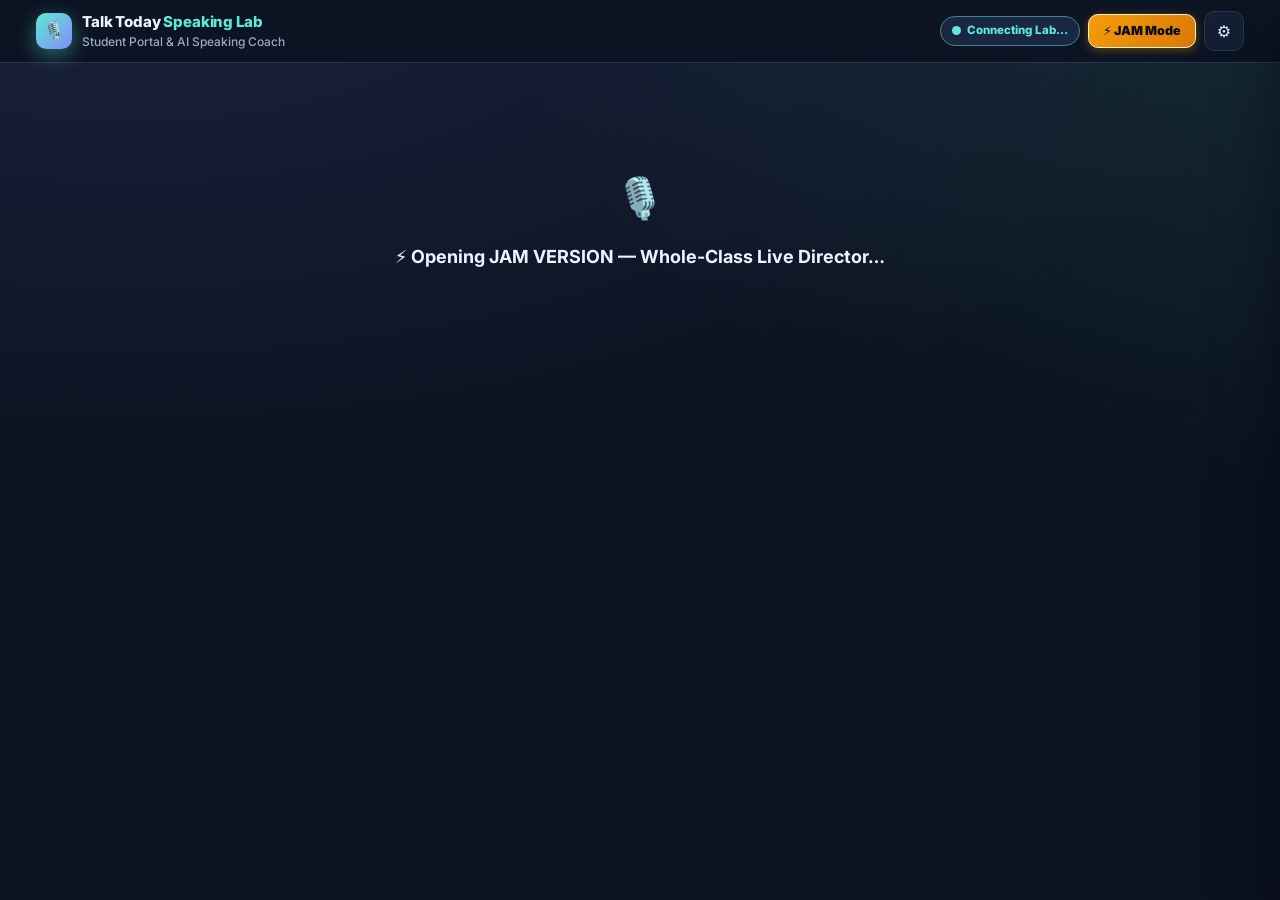
==== commit aed8fed4: "Upgrade Talk Today Speaking Lab v3.0 (full Reading Lab feature parity + AI Speaking Coach + Jigsaw V" ====
--- a/jam.html
+++ b/jam.html
@@ -166,7 +166,7 @@
         <button id="loginSubmitBtn" type="submit" class="btn" style="width:100%">Open Speaking Lab →</button>
         <button id="staffPreviewBtn" type="button" class="btn ghost" style="width:100%;margin-top:10px;font-size:12px;opacity:0.85;border:1px dashed rgba(255,255,255,0.22)">👑 Staff &amp; Director Preview &rarr;</button>
 
-        <button id="openJamFromLoginBtn" type="button" class="btn jam-launch-cta" style="width:100%;margin-top:8px;font-size:12.5px">⚡ JAM VERSION — Run Any Class Live (Director Autopilot) &rarr;</button>
+        <button id="openJamFromLoginBtn" type="button" class="btn jam-launch-cta" style="width:100%;margin-top:8px;font-size:14px">⚡ JAM MODE (Run Class Live) &rarr;</button>
 
 
         <button id="openExaminerFromStudentBtn" type="button" class="btn ex-launch-cta" style="width:100%;margin-top:8px;font-size:12.5px">⚡ Test Enrolled Students On-The-Fly (Examiner Mode) &rarr;</button>
@@ -192,7 +192,7 @@
         <button id="teacherSubmitBtn" type="submit" class="btn" style="width:100%">Open Live Classroom Radar →</button>
         <button id="teacherToPreviewBtn" type="button" class="btn ghost" style="width:100%;margin-top:10px;font-size:12px;opacity:0.85;border:1px dashed rgba(255,255,255,0.22)">👁️ Launch Student Lab Preview &rarr;</button>
 
-        <button id="openJamFromTeacherBtn" type="button" class="btn jam-launch-cta" style="width:100%;margin-top:8px;font-size:12.5px">⚡ JAM VERSION — Run Any Class Live (Director Autopilot) &rarr;</button>
+        <button id="openJamFromTeacherBtn" type="button" class="btn jam-launch-cta" style="width:100%;margin-top:8px;font-size:14px">⚡ JAM MODE (Run Class Live) &rarr;</button>
 
 
         <button id="openExaminerFromTeacherLoginBtn" type="button" class="btn ex-launch-cta" style="width:100%;margin-top:8px;font-size:12.5px">⚡ Test Enrolled Students On-The-Fly (Examiner Mode) &rarr;</button>
@@ -1564,200 +1564,162 @@
 
 
   <!-- =========================================================================
-       9. JAM VERSION — WHOLE-CLASS LIVE DIRECTOR & AUTOPILOT COMMAND CENTER
+       9. JAM VERSION — ULTRA-SIMPLE "BASIC AF" 3-STEP CLASS LAUNCHER
        ========================================================================= -->
   <section id="jamView" class="hidden">
-    <!-- Top Command Header -->
-    <div class="jam-hero-card">
-      <div class="jam-hero-top">
-        <div>
+    <div class="jam-basic-shell">
+      <div class="jam-hero-card">
+        <div class="jam-basic-head">
           <div style="display:flex;align-items:center;gap:10px;flex-wrap:wrap">
-            <span class="jam-badge">⚡ JAM VERSION · LIVE CLASS DIRECTOR</span>
-            <span class="student-name" style="font-size:21px;color:#fff" id="jamHeaderTitle">Run Any Class Live on Autopilot</span>
-            <span class="chip" id="jamSessionStatusChip" style="background:rgba(16,185,129,0.2);color:#6ee7b7;border-color:rgba(16,185,129,0.45)">🟢 READY</span>
-          </div>
-          <div style="font-size:13px;color:#cbd5e1;margin-top:4px" id="jamHeaderSub">
-            Walk into any classroom, pick the Teacher &amp; Class below, and click <strong>Start Live JAM Class</strong>. Students log in with <strong>ONLY their 4-digit code</strong> and every screen follows your pacing in real time!
-          </div>
-        </div>
-        <div class="jam-hero-actions">
-          <button type="button" id="jamToggleCodesGridBtn" class="iconBtn jam-btn-light">📋 Project Class Student Codes</button>
-          <button type="button" id="jamColdCallBtn" class="iconBtn jam-btn-light">🎲 Spin Cold-Call Wheel</button>
-          <button type="button" id="jamBonusClassBtn" class="iconBtn jam-btn-light">✨ +10 KP to Whole Class</button>
-          <button type="button" id="jamOpenRadarBtn" class="iconBtn jam-btn-light">📊 Teacher Radar</button>
-        </div>
-      </div>
-
-      <!-- Step 1: Class Selection + Start/Stop Session + Code-Only Login Toggle -->
-      <div class="jam-class-bar">
-        <div style="display:flex;align-items:center;gap:8px;flex-wrap:wrap;flex:1">
-          <span style="font-size:12px;font-weight:900;text-transform:uppercase;letter-spacing:.04em;color:#fde68a">1. Target Class:</span>
-          <select id="jamTeacherSelect" class="t-select" aria-label="Select Teacher">
-            <option value="ALL">👩‍🏫 All Teachers (School-Wide)</option>
-          </select>
-          <select id="jamClassSelect" class="t-select" aria-label="Select Class Cohort">
-            <option value="ALL">📚 All Classes (School-Wide)</option>
-          </select>
-          <label class="jam-toggle-label" title="When checked, students in this class can log in with ONLY their 4-digit Student Code (no parent email required)">
+            <span class="jam-badge">⚡ JAM MODE</span>
+            <h1 class="jam-basic-title" id="jamHeaderTitle">Run Any Class Live</h1>
+          </div>
+          <div style="display:flex;align-items:center;gap:8px;flex-wrap:wrap">
+            <span class="chip" id="jamSessionStatusChip" style="background:rgba(16,185,129,0.2);color:#6ee7b7;border-color:rgba(16,185,129,0.45);font-size:13px;font-weight:900">⚪ STANDBY</span>
+            <span class="chip" id="jamPushedLessonChip" style="font-size:12.5px">No lesson pushed yet</span>
+          </div>
+        </div>
+        <div id="jamHeaderSub" class="hidden"></div>
+
+        <!-- STEP 1: PICK CLASS -->
+        <div class="jam-basic-step-box">
+          <div class="jam-basic-step-label">1. PICK CLASS</div>
+          <div class="jam-basic-row">
+            <select id="jamTeacherSelect" class="jam-big-select" aria-label="Select Teacher">
+              <option value="ALL">👩‍🏫 All Teachers (School-Wide)</option>
+            </select>
+            <select id="jamClassSelect" class="jam-big-select" aria-label="Select Class Cohort">
+              <option value="ALL">📚 All Classes (School-Wide)</option>
+            </select>
+            <button type="button" id="jamToggleCodesGridBtn" class="btn ghost jam-big-side-btn">🪪 Student Codes</button>
+          </div>
+          <label class="jam-toggle-label hidden">
             <input type="checkbox" id="jamCodeOnlyCheckbox" checked>
             <span>🔓 4-Digit Code-Only Login</span>
           </label>
-        </div>
-        <div style="display:flex;align-items:center;gap:8px;flex-wrap:wrap">
-          <button type="button" id="jamStartSessionBtn" class="btn jam-cta-gold" style="padding:10px 18px;font-size:13.5px">🟢 START LIVE JAM CLASS</button>
-          <button type="button" id="jamEndSessionBtn" class="btn stop-btn hidden" style="padding:10px 16px;font-size:13px">⏹ End JAM Session</button>
-        </div>
-      </div>
-
-      <!-- Collapsible Projector Student Codes Grid (So any student who forgot their code can see it on the board!) -->
-      <div id="jamCodesProjectorBox" class="jam-codes-projector hidden">
-        <div style="display:flex;justify-content:space-between;align-items:center;gap:10px;flex-wrap:wrap;margin-bottom:10px">
-          <div>
-            <div style="font-size:11.5px;font-weight:900;text-transform:uppercase;color:#fde68a;letter-spacing:.05em">📽️ PROJECTOR VIEW — 4-DIGIT STUDENT CODES FOR THIS CLASS</div>
-            <div style="font-size:13px;color:#e2e8f0">Students: Type your 4-digit code (or pick your name on the login screen) — no email needed while JAM Live is active!</div>
-          </div>
-          <button type="button" id="jamCloseCodesGridBtn" class="iconBtn jam-btn-light" style="font-size:12px;padding:5px 10px">✕ Hide Codes</button>
-        </div>
-        <div id="jamCodesGrid" class="jam-codes-grid"></div>
-      </div>
-    </div>
-
-    <div id="jamErrBox" class="err" style="margin:10px 0"></div>
-
-    <!-- Main 2-Column Director Deck: Left = Push Lesson & Lockstep Pacing | Right = Broadcast Prompt, Spotlight & Quick Modes -->
-    <div class="jam-deck-grid">
-      <!-- LEFT CARD: Push Any Lesson / Mission + Lockstep Step Controller -->
-      <div class="panel jam-panel">
-        <div style="display:flex;justify-content:space-between;align-items:center;gap:8px;flex-wrap:wrap;margin-bottom:10px">
-          <div>
-            <div class="eyebrow">2️⃣ PUSH LESSON &amp; LOCKSTEP AUTOPILOT</div>
-            <h2 style="margin:2px 0 0;font-size:17px">Choose Any Story / Unit &amp; Control Every Screen</h2>
-          </div>
-          <span class="chip" id="jamPushedLessonChip">No lesson pushed yet</span>
-        </div>
-
-        <!-- Lesson Filter & Selector -->
-        <div style="display:flex;gap:8px;flex-wrap:wrap;margin-bottom:10px">
-          <select id="jamCefrFilterSelect" class="t-select" style="min-width:120px" aria-label="Filter lessons by CEFR">
-            <option value="ALL">All Levels (80)</option>
-            <option value="A1">🌱 A1</option>
-            <option value="A2">🌿 A2</option>
-            <option value="B1">⚡ B1</option>
-            <option value="B2">🔥 B2</option>
-            <option value="C1">👑 C1/C2</option>
-            <option value="BOOK">📚 Coursebooks</option>
-          </select>
-          <input type="search" id="jamLessonSearchInput" class="j-input" style="flex:1;min-width:160px" placeholder="🔍 Search 80 stories or Kid’s Box / Prepare / Unlock units…">
-        </div>
-
-        <div style="display:flex;gap:8px;flex-wrap:wrap;align-items:center;margin-bottom:12px">
-          <select id="jamLessonSelect" class="t-select" style="flex:1;min-width:240px" aria-label="Select Lesson to Push to Class"></select>
-          <button type="button" id="jamPushLessonBtn" class="btn jam-cta-gold" style="padding:9px 16px;font-size:13px">🚀 Push Lesson to All Screens</button>
-          <button type="button" id="jamOpenProjectorLessonBtn" class="btn ghost" style="padding:9px 14px;font-size:13px" title="Open this lesson on your screen with the top JAM Director Bar so you can play audio and step through Q1-Q4 on the projector">📽️ Open on Projector</button>
-        </div>
-
-        <!-- Lockstep Step Pacing Buttons -->
-        <div style="font-size:12px;font-weight:800;color:var(--muted);text-transform:uppercase;letter-spacing:.04em;margin-bottom:6px">
-          Lockstep Screen Sync (Click any step to move every student’s screen immediately):
-        </div>
-        <div class="jam-step-deck">
-          <button type="button" id="jamDeckStepFreeBtn" class="jam-deck-step on" data-step="FREE">🔓 Free Pace</button>
-          <button type="button" id="jamDeckStepReadBtn" class="jam-deck-step" data-step="READ">📖 Read &amp; Listen</button>
-          <button type="button" id="jamDeckStepQ1Btn" class="jam-deck-step" data-step="Q1">1️⃣ Q1 / Task 1</button>
-          <button type="button" id="jamDeckStepQ2Btn" class="jam-deck-step" data-step="Q2">2️⃣ Q2 / Task 2</button>
-          <button type="button" id="jamDeckStepQ3Btn" class="jam-deck-step" data-step="Q3">3️⃣ Q3 / Task 3</button>
-          <button type="button" id="jamDeckStepQ4Btn" class="jam-deck-step" data-step="Q4">4️⃣ Q4 / Task 4</button>
-          <button type="button" id="jamDeckStepSumBtn" class="jam-deck-step" data-step="SUMMARY">🏆 Summary</button>
-        </div>
-
-        <!-- Countdown Timer Controls -->
-        <div style="display:flex;align-items:center;justify-content:space-between;gap:8px;flex-wrap:wrap;margin-top:12px;padding-top:10px;border-top:1px solid var(--edge)">
-          <span style="font-size:12.5px;font-weight:800;color:var(--muted)">⏱ Class Countdown Timer:</span>
-          <div style="display:flex;gap:6px;flex-wrap:wrap">
-            <button type="button" id="jamTimer1mBtn" class="iconBtn" style="padding:5px 10px;font-size:12px">⏱ 1 min</button>
-            <button type="button" id="jamTimer2mBtn" class="iconBtn" style="padding:5px 10px;font-size:12px">⏱ 2 min</button>
-            <button type="button" id="jamTimer3mBtn" class="iconBtn" style="padding:5px 10px;font-size:12px">⏱ 3 min</button>
-            <button type="button" id="jamTimer5mBtn" class="iconBtn" style="padding:5px 10px;font-size:12px">⏱ 5 min</button>
-            <button type="button" id="jamTimerClearBtn" class="iconBtn" style="padding:5px 10px;font-size:12px">✕ Clear</button>
-          </div>
-        </div>
-      </div>
-
-      <!-- RIGHT CARD: Live Class Prompt, Spotlight & Whole-Class Activity Launchers -->
-      <div class="panel jam-panel">
-        <div style="display:flex;justify-content:space-between;align-items:center;gap:8px;flex-wrap:wrap;margin-bottom:10px">
-          <div>
-            <div class="eyebrow">3️⃣ LIVE PROMPT, SPOTLIGHT &amp; GROUP MODES</div>
-            <h2 style="margin:2px 0 0;font-size:17px">Broadcast Instructions or Launch Group Activities</h2>
-          </div>
-        </div>
-
-        <!-- Live Teacher Prompt Broadcast -->
-        <div style="display:flex;gap:8px;flex-wrap:wrap;margin-bottom:8px">
-          <input type="text" id="jamPromptInput" class="j-input" style="flex:1;min-width:210px" placeholder="📢 Broadcast a live instruction or warmup question to every student screen…">
-          <button type="button" id="jamSendPromptBtn" class="btn" style="padding:8px 14px;font-size:12.5px">📢 Broadcast</button>
-          <button type="button" id="jamClearPromptBtn" class="iconBtn" style="padding:8px 11px;font-size:12px" title="Clear prompt &amp; spotlight">✕</button>
-        </div>
-
-        <!-- Quick Preset Prompts -->
-        <div style="display:flex;gap:6px;flex-wrap:wrap;align-items:center;margin-bottom:12px">
-          <span class="muted" style="font-size:11.5px;font-weight:700">Quick Broadcasts:</span>
-          <button type="button" id="jamPresetReadBtn" class="part-badge" style="cursor:pointer">🎧 Listen to the story together!</button>
-          <button type="button" id="jamPresetPairBtn" class="part-badge" style="cursor:pointer">👥 Compare with your partner!</button>
-          <button type="button" id="jamPresetVocabBtn" class="part-badge" style="cursor:pointer">✨ Use 2 target words!</button>
-          <button type="button" id="jamPresetFinishBtn" class="part-badge" style="cursor:pointer">⏳ Final 60 seconds!</button>
-        </div>
-
-        <!-- Whole-Class Activity Switchers (Jigsaw / Roleplay / Placement / Giant Chat) -->
-        <div style="font-size:12px;font-weight:800;color:var(--muted);text-transform:uppercase;letter-spacing:.04em;margin-bottom:6px">
-          Or Switch Whole Class Activity Mode:
-        </div>
-        <div class="jam-activity-strip">
-          <button type="button" id="jamLaunchJigsawBtn" class="iconBtn" style="flex:1;min-width:140px;font-weight:800;font-size:12.5px">🧩 Jigsaw &amp; Breakout Studio</button>
-          <button type="button" id="jamPushPlacementBtn" class="iconBtn" style="flex:1;min-width:140px;font-weight:800;font-size:12.5px">🎯 Push Official 2-Task Check</button>
-          <button type="button" id="jamLaunchRoleplayBtn" class="iconBtn" style="flex:1;min-width:140px;font-weight:800;font-size:12.5px">🎭 Push Roleplay / Co-Writing</button>
-          <button type="button" id="jamLaunchExaminerBtn" class="iconBtn" style="flex:1;min-width:140px;font-weight:800;font-size:12.5px">⚡ 1-on-1 Student Tester</button>
-        </div>
-      </div>
-    </div>
-
-    <!-- 4 Classroom Pulse Summary Tiles -->
-    <div class="tiles" style="margin-top:16px">
-      <div class="tile">
-        <div class="v" id="jamTileOnline">0 / 0</div>
-        <div class="l">🟢 Online in Class Now</div>
-      </div>
-      <div class="tile">
-        <div class="v" id="jamTileInLesson">0</div>
-        <div class="l">📖 On Pushed Activity</div>
-      </div>
-      <div class="tile">
-        <div class="v" id="jamTileAnswering">0</div>
-        <div class="l">✍️ Working on Q1–Q4 / T1–T4</div>
-      </div>
-      <div class="tile">
-        <div class="v" id="jamTileAccuracy">--</div>
-        <div class="l">🎯 Class Score / Pass Rate</div>
-      </div>
-    </div>
-
-    <!-- Live Student Progress & 1-Click Spotlight / Bonus KP Matrix -->
-    <div class="soc-wrap" style="margin-top:14px">
-      <table class="soc-table">
-        <thead>
-          <tr>
-            <th>Student &amp; 4-Digit Code</th>
-            <th>Live Screen &amp; Status</th>
-            <th class="qcol">1</th>
-            <th class="qcol">2</th>
-            <th class="qcol">3</th>
-            <th class="qcol">4</th>
-            <th>Pace / KP</th>
-            <th>JAM Director Actions</th>
-          </tr>
-        </thead>
-        <tbody id="jamMatrixBody"></tbody>
-      </table>
+
+          <!-- Collapsible Projector Student Codes Grid -->
+          <div id="jamCodesProjectorBox" class="jam-codes-projector hidden">
+            <div style="display:flex;justify-content:space-between;align-items:center;gap:10px;flex-wrap:wrap;margin-bottom:10px">
+              <div>
+                <div style="font-size:12px;font-weight:900;text-transform:uppercase;color:#fde68a;letter-spacing:.05em">🪪 4-DIGIT STUDENT CODES FOR THIS CLASS</div>
+                <div style="font-size:13px;color:#e2e8f0">Students only type their 4-digit code (or tap their name) to join!</div>
+              </div>
+              <button type="button" id="jamCloseCodesGridBtn" class="iconBtn jam-btn-light" style="font-size:12px;padding:5px 10px">✕ Hide</button>
+            </div>
+            <div id="jamCodesGrid" class="jam-codes-grid"></div>
+          </div>
+        </div>
+
+        <!-- STEP 2: PICK LESSON -->
+        <div class="jam-basic-step-box">
+          <div class="jam-basic-step-label">2. PICK STORY OR UNIT</div>
+          <div class="jam-basic-row">
+            <select id="jamCefrFilterSelect" class="jam-big-select" style="flex:0 0 150px" aria-label="Filter lessons by CEFR">
+              <option value="ALL">All Levels (80)</option>
+              <option value="A1">🌱 A1</option>
+              <option value="A2">🌿 A2</option>
+              <option value="B1">⚡ B1</option>
+              <option value="B2">🔥 B2</option>
+              <option value="C1">👑 C1/C2</option>
+              <option value="BOOK">📚 Coursebooks</option>
+            </select>
+            <select id="jamLessonSelect" class="jam-big-select" style="flex:1;min-width:240px" aria-label="Select Lesson to Push to Class"></select>
+          </div>
+        </div>
+
+        <!-- STEP 3: ONE GIANT GO BUTTON + PROJECTOR BUTTON -->
+        <div class="jam-basic-go-row">
+          <button type="button" id="jamStartSessionBtn" class="btn jam-cta-gold jam-giant-go-btn">🟢 START CLASS &amp; PUSH TO ALL SCREENS</button>
+          <button type="button" id="jamOpenProjectorLessonBtn" class="btn jam-giant-proj-btn">📽️ Open on Projector</button>
+          <button type="button" id="jamEndSessionBtn" class="btn stop-btn hidden jam-giant-end-btn">⏹ End Class</button>
+          <button type="button" id="jamPushLessonBtn" class="btn jam-cta-gold hidden">🚀 Push Lesson</button>
+        </div>
+
+        <!-- STEP 4: BIG LOCKSTEP SCREEN BUTTONS -->
+        <div class="jam-basic-step-box" style="margin-top:14px">
+          <div class="jam-basic-step-label">3. MOVE EVERY STUDENT SCREEN TOGETHER</div>
+          <div class="jam-step-deck">
+            <button type="button" id="jamDeckStepFreeBtn" class="jam-deck-step on" data-step="FREE">🔓 Free</button>
+            <button type="button" id="jamDeckStepReadBtn" class="jam-deck-step" data-step="READ">📖 Story</button>
+            <button type="button" id="jamDeckStepQ1Btn" class="jam-deck-step" data-step="Q1">1️⃣ Q1</button>
+            <button type="button" id="jamDeckStepQ2Btn" class="jam-deck-step" data-step="Q2">2️⃣ Q2</button>
+            <button type="button" id="jamDeckStepQ3Btn" class="jam-deck-step" data-step="Q3">3️⃣ Q3</button>
+            <button type="button" id="jamDeckStepQ4Btn" class="jam-deck-step" data-step="Q4">4️⃣ Q4</button>
+            <button type="button" id="jamDeckStepSumBtn" class="jam-deck-step" data-step="SUMMARY">🏆 Done</button>
+          </div>
+        </div>
+      </div>
+
+      <div id="jamErrBox" class="err" style="margin:10px 0"></div>
+
+      <!-- COLLAPSIBLE DRAWER FOR EXTRA TOOLS & STUDENT TABLE (Keeps the intro screen BASIC AF!) -->
+      <details id="jamAdvancedDrawer" class="jam-more-drawer">
+        <summary class="jam-more-summary">
+          <span>⚙️ More Tools &amp; Live Student Table (Timers, Megaphone, Cold-Call, Group Modes)</span>
+          <span class="chip" id="jamTileOnline">0 / 0 Online</span>
+        </summary>
+
+        <div class="jam-more-body">
+          <div style="display:flex;gap:8px;flex-wrap:wrap;margin-bottom:12px">
+            <input type="search" id="jamLessonSearchInput" class="j-input" style="flex:1;min-width:180px" placeholder="🔍 Filter lessons by keyword…">
+            <button type="button" id="jamColdCallBtn" class="iconBtn jam-btn-light">🎲 Spin Cold-Call</button>
+            <button type="button" id="jamBonusClassBtn" class="iconBtn jam-btn-light">✨ +10 KP Class</button>
+            <button type="button" id="jamOpenRadarBtn" class="iconBtn jam-btn-light">📊 Teacher Radar</button>
+          </div>
+
+          <div style="display:flex;gap:8px;flex-wrap:wrap;margin-bottom:10px">
+            <input type="text" id="jamPromptInput" class="j-input" style="flex:1;min-width:210px" placeholder="📢 Broadcast a live message to every student screen…">
+            <button type="button" id="jamSendPromptBtn" class="btn" style="padding:8px 14px;font-size:12.5px">📢 Send</button>
+            <button type="button" id="jamClearPromptBtn" class="iconBtn" style="padding:8px 11px;font-size:12px">✕</button>
+          </div>
+
+          <div style="display:flex;gap:6px;flex-wrap:wrap;align-items:center;margin-bottom:12px">
+            <button type="button" id="jamPresetReadBtn" class="part-badge" style="cursor:pointer">🎧 Listen together</button>
+            <button type="button" id="jamPresetPairBtn" class="part-badge" style="cursor:pointer">👥 Pair check</button>
+            <button type="button" id="jamPresetVocabBtn" class="part-badge" style="cursor:pointer">✨ Use 2 target words</button>
+            <button type="button" id="jamPresetFinishBtn" class="part-badge" style="cursor:pointer">⏳ 60s left</button>
+            <span style="margin-left:auto;display:flex;gap:6px;flex-wrap:wrap">
+              <button type="button" id="jamTimer1mBtn" class="iconBtn" style="padding:5px 10px;font-size:12px">⏱ 1m</button>
+              <button type="button" id="jamTimer2mBtn" class="iconBtn" style="padding:5px 10px;font-size:12px">⏱ 2m</button>
+              <button type="button" id="jamTimer3mBtn" class="iconBtn" style="padding:5px 10px;font-size:12px">⏱ 3m</button>
+              <button type="button" id="jamTimer5mBtn" class="iconBtn" style="padding:5px 10px;font-size:12px">⏱ 5m</button>
+              <button type="button" id="jamTimerClearBtn" class="iconBtn" style="padding:5px 10px;font-size:12px">✕</button>
+            </span>
+          </div>
+
+          <div class="jam-activity-strip" style="margin-bottom:12px">
+            <button type="button" id="jamLaunchJigsawBtn" class="iconBtn" style="flex:1;min-width:130px;font-weight:800;font-size:12px">🧩 Jigsaw &amp; Breakouts</button>
+            <button type="button" id="jamPushPlacementBtn" class="iconBtn" style="flex:1;min-width:130px;font-weight:800;font-size:12px">🎯 Push 2-Task Check</button>
+            <button type="button" id="jamLaunchRoleplayBtn" class="iconBtn" style="flex:1;min-width:130px;font-weight:800;font-size:12px">🎭 Push Roleplay</button>
+            <button type="button" id="jamLaunchExaminerBtn" class="iconBtn" style="flex:1;min-width:130px;font-weight:800;font-size:12px">⚡ 1-on-1 Tester</button>
+          </div>
+
+          <div class="hidden">
+            <span id="jamTileInLesson">0</span>
+            <span id="jamTileAnswering">0</span>
+            <span id="jamTileAccuracy">--</span>
+          </div>
+
+          <div class="soc-wrap">
+            <table class="soc-table">
+              <thead>
+                <tr>
+                  <th>Student &amp; Code</th>
+                  <th>Live Screen</th>
+                  <th class="qcol">1</th>
+                  <th class="qcol">2</th>
+                  <th class="qcol">3</th>
+                  <th class="qcol">4</th>
+                  <th>Pace / KP</th>
+                  <th>Actions</th>
+                </tr>
+              </thead>
+              <tbody id="jamMatrixBody"></tbody>
+            </table>
+          </div>
+        </div>
+      </details>
     </div>
   </section>
 </main>
@@ -1851,8 +1813,8 @@
 <div id="gasBridgeHolder" style="position:fixed;left:0;bottom:0;width:1px;height:1px;opacity:0;pointer-events:none;overflow:hidden" aria-hidden="true"></div>
 
 <script>window.SPE_JAM_MODE = true;</script>
-<script src="media_catalog.js?v=3.3.0"></script>
-<script src="config.js?v=3.3.0"></script>
-<script src="app.js?v=3.3.0"></script>
+<script src="media_catalog.js?v=3.4.0"></script>
+<script src="config.js?v=3.4.0"></script>
+<script src="app.js?v=3.4.0"></script>
 </body>
 </html>
--- a/styles.css
+++ b/styles.css
@@ -1245,8 +1245,50 @@
 
 
 /* =========================================================================
-   JAM VERSION — LIVE WHOLE-CLASS DIRECTOR & AUTOPILOT EDITION (v1.0)
+   JAM VERSION — ULTRA-SIMPLE "BASIC AF" INTRO & DIRECTOR UI (v2.0)
    ========================================================================= */
+/* Make Student / App Login Card (#loginView) BASIC AF: zero clutter! */
+#loginCard .portal-notice,
+#loginCard #portalStudentWrap > p,
+#loginCard #portalTeacherHead > p,
+#loginCard #portalSupportLink,
+#loginCard #staffPreviewBtn,
+#loginCard #openExaminerFromLoginBtn,
+#loginCard .role-tabs {
+  display: none !important;
+}
+#loginCard {
+  max-width: 440px !important;
+  padding: 28px 26px !important;
+}
+#loginCard #portalStudentWrap h2 {
+  font-size: 24px !important;
+  margin: 6px 0 14px !important;
+}
+#loginCard #studentCode {
+  font-size: 22px !important;
+  font-weight: 900 !important;
+  text-align: center !important;
+  padding: 14px 16px !important;
+  letter-spacing: 0.08em !important;
+  border: 2px solid rgba(245, 158, 11, 0.55) !important;
+}
+#loginCard #loginSubmitBtn {
+  padding: 14px 18px !important;
+  font-size: 16px !important;
+  font-weight: 900 !important;
+  margin-top: 6px !important;
+}
+#loginCard #openJamFromLoginBtn {
+  padding: 13px 16px !important;
+  font-size: 14px !important;
+  margin-top: 12px !important;
+}
+
+.jam-basic-shell {
+  max-width: 780px;
+  margin: 18px auto 40px;
+}
 .jam-director-bar {
   position: sticky; top: 0; z-index: 220;
   background: linear-gradient(90deg, #090d16 0%, #1e1b4b 50%, #064e3b 100%);
@@ -1262,7 +1304,7 @@
 }
 .jam-badge {
   display: inline-flex; align-items: center; gap: 5px;
-  padding: 4px 11px; border-radius: 99px; font-size: 11px; font-weight: 900;
+  padding: 5px 12px; border-radius: 99px; font-size: 11.5px; font-weight: 900;
   letter-spacing: .05em; text-transform: uppercase;
   background: linear-gradient(135deg, #f59e0b, #ea580c); color: #090d16;
   box-shadow: 0 2px 10px rgba(245, 158, 11, .45);
@@ -1287,7 +1329,7 @@
 .jam-top-launch-btn {
   background: linear-gradient(135deg, #f59e0b, #d97706) !important;
   color: #090d16 !important; border: 1.5px solid #fef3c7 !important;
-  font-weight: 900 !important; font-size: 12px !important; padding: 6px 12px !important;
+  font-weight: 900 !important; font-size: 12.5px !important; padding: 6px 14px !important;
   box-shadow: 0 2px 10px rgba(245, 158, 11, .35);
 }
 .jam-launch-cta {
@@ -1297,8 +1339,8 @@
 }
 .jam-cta-gold {
   background: linear-gradient(135deg, #f59e0b 0%, #ea580c 100%) !important;
-  color: #090d16 !important; border: 1.5px solid #fef3c7 !important;
-  font-weight: 900 !important; box-shadow: 0 6px 18px rgba(245, 158, 11, .35);
+  color: #090d16 !important; border: 2px solid #fef3c7 !important;
+  font-weight: 900 !important; box-shadow: 0 8px 24px rgba(245, 158, 11, .4);
 }
 .jam-radar-cta {
   background: linear-gradient(135deg, #f59e0b, #ea580c) !important;
@@ -1338,33 +1380,66 @@
   border: 1.5px solid #fbbf24;
 }
 
-/* JAM Director Hero & Deck */
+/* JAM Director Minimal Hero Card */
 .jam-hero-card {
-  background: linear-gradient(135deg, #090d16 0%, #1e1b4b 55%, #064e3b 100%);
-  border: 2px solid #f59e0b; border-radius: 18px;
-  padding: 18px 20px; color: #fff; box-shadow: 0 12px 30px rgba(0,0,0,.35);
-}
-.jam-hero-top {
-  display: flex; justify-content: space-between; align-items: flex-start; gap: 14px; flex-wrap: wrap;
-}
-.jam-hero-actions { display: flex; gap: 8px; flex-wrap: wrap; }
+  background: linear-gradient(145deg, #090d16 0%, #172554 55%, #064e3b 100%);
+  border: 2.5px solid #f59e0b; border-radius: 22px;
+  padding: 26px 28px; color: #fff; box-shadow: 0 18px 42px rgba(0,0,0,.45);
+}
+.jam-basic-head {
+  display: flex; justify-content: space-between; align-items: center; gap: 12px; flex-wrap: wrap;
+  padding-bottom: 16px; border-bottom: 1px solid rgba(255,255,255,.14);
+}
+.jam-basic-title {
+  margin: 0; font-size: 26px; font-weight: 900; letter-spacing: -0.02em; color: #fff;
+}
+.jam-basic-step-box {
+  margin-top: 18px;
+}
+.jam-basic-step-label {
+  font-size: 12px; font-weight: 900; letter-spacing: .08em; text-transform: uppercase;
+  color: #fde68a; margin-bottom: 8px;
+}
+.jam-basic-row {
+  display: flex; gap: 10px; flex-wrap: wrap; align-items: center;
+}
+.jam-big-select {
+  flex: 1; min-width: 200px; padding: 13px 14px; border-radius: 12px;
+  background: rgba(15, 23, 42, 0.9); color: #fff; border: 1.5px solid rgba(255,255,255,.26);
+  font-size: 15px; font-weight: 800; cursor: pointer;
+}
+.jam-big-select:focus { border-color: #f59e0b; outline: none; }
+.jam-big-side-btn {
+  padding: 13px 16px !important; font-size: 14px !important; font-weight: 800 !important;
+  border-radius: 12px !important; background: rgba(255,255,255,.1) !important;
+  color: #fff !important; border: 1.5px solid rgba(255,255,255,.25) !important;
+}
+.jam-basic-go-row {
+  display: flex; gap: 12px; flex-wrap: wrap; align-items: stretch; margin-top: 22px;
+}
+.jam-giant-go-btn {
+  flex: 2; min-width: 260px; padding: 18px 22px !important;
+  font-size: 18px !important; border-radius: 14px !important; letter-spacing: -0.01em;
+}
+.jam-giant-proj-btn {
+  flex: 1; min-width: 180px; padding: 18px 18px !important;
+  font-size: 16px !important; font-weight: 900 !important; border-radius: 14px !important;
+  background: rgba(255,255,255,.12) !important; color: #fff !important;
+  border: 2px solid rgba(255,255,255,.28) !important;
+}
+.jam-giant-proj-btn:hover { border-color: #f59e0b !important; background: rgba(245,158,11,.2) !important; }
+.jam-giant-end-btn {
+  padding: 18px 18px !important; font-size: 15px !important; font-weight: 900 !important;
+  border-radius: 14px !important;
+}
+
 .jam-btn-light {
   background: rgba(255,255,255,.1) !important; color: #fff !important;
   border-color: rgba(255,255,255,.24) !important; font-weight: 800 !important; font-size: 12.5px !important;
 }
-.jam-btn-light:hover { border-color: #f59e0b !important; }
-.jam-class-bar {
-  display: flex; align-items: center; justify-content: space-between; gap: 12px; flex-wrap: wrap;
-  margin-top: 14px; padding-top: 14px; border-top: 1px solid rgba(255,255,255,.16);
-}
-.jam-toggle-label {
-  display: inline-flex; align-items: center; gap: 6px; font-size: 12.5px; font-weight: 800;
-  color: #fde68a; cursor: pointer; padding: 6px 10px; border-radius: 9px;
-  background: rgba(255,255,255,.08); border: 1px solid rgba(253,230,138,.35);
-}
 .jam-codes-projector {
-  margin-top: 14px; padding: 14px; border-radius: 14px;
-  background: rgba(9, 13, 22, .78); border: 1.5px dashed #fbbf24;
+  margin-top: 12px; padding: 14px; border-radius: 14px;
+  background: rgba(9, 13, 22, .85); border: 1.5px dashed #fbbf24;
 }
 .jam-codes-grid {
   display: grid; grid-template-columns: repeat(auto-fill, minmax(195px, 1fr));
@@ -1379,26 +1454,36 @@
   font-family: monospace; font-size: 15px; font-weight: 900;
   padding: 3px 8px; border-radius: 7px; background: #f59e0b; color: #090d16;
 }
-.jam-deck-grid {
-  display: grid; grid-template-columns: 1.15fr 0.85fr; gap: 16px; margin-top: 16px;
-}
-@media (max-width: 980px) {
-  .jam-deck-grid { grid-template-columns: 1fr; }
-}
-.jam-panel { display: flex; flex-direction: column; justify-content: space-between; }
 .jam-step-deck {
-  display: grid; grid-template-columns: repeat(auto-fit, minmax(112px, 1fr)); gap: 7px;
+  display: grid; grid-template-columns: repeat(7, 1fr); gap: 8px;
+}
+@media (max-width: 720px) {
+  .jam-step-deck { grid-template-columns: repeat(4, 1fr); }
 }
 .jam-deck-step {
-  padding: 9px 10px; border-radius: 11px; font-size: 12.5px; font-weight: 800;
-  background: var(--panel2); color: var(--ink); border: 1.5px solid var(--edge);
+  padding: 12px 8px; border-radius: 12px; font-size: 14px; font-weight: 900;
+  background: rgba(255,255,255,.09); color: #fff; border: 1.5px solid rgba(255,255,255,.2);
   cursor: pointer; transition: all .14s; text-align: center;
 }
 .jam-deck-step:hover { border-color: #f59e0b; transform: translateY(-1px); }
 .jam-deck-step.on {
   background: linear-gradient(135deg, #f59e0b, #ea580c);
   color: #090d16; border-color: #fef3c7; font-weight: 900;
-  box-shadow: 0 4px 14px rgba(245, 158, 11, .35);
+  box-shadow: 0 4px 14px rgba(245, 158, 11, .4);
+}
+.jam-more-drawer {
+  margin-top: 14px; background: var(--panel); border: 1.5px solid var(--edge);
+  border-radius: 16px; overflow: hidden;
+}
+.jam-more-summary {
+  padding: 13px 18px; font-size: 13.5px; font-weight: 800; color: var(--muted);
+  cursor: pointer; display: flex; justify-content: space-between; align-items: center; gap: 10px;
+  list-style: none; user-select: none;
+}
+.jam-more-summary::-webkit-details-marker { display: none; }
+.jam-more-summary:hover { color: var(--ink); }
+.jam-more-body {
+  padding: 14px 18px 18px; border-top: 1px solid var(--edge);
 }
 .jam-activity-strip {
   display: flex; gap: 8px; flex-wrap: wrap;
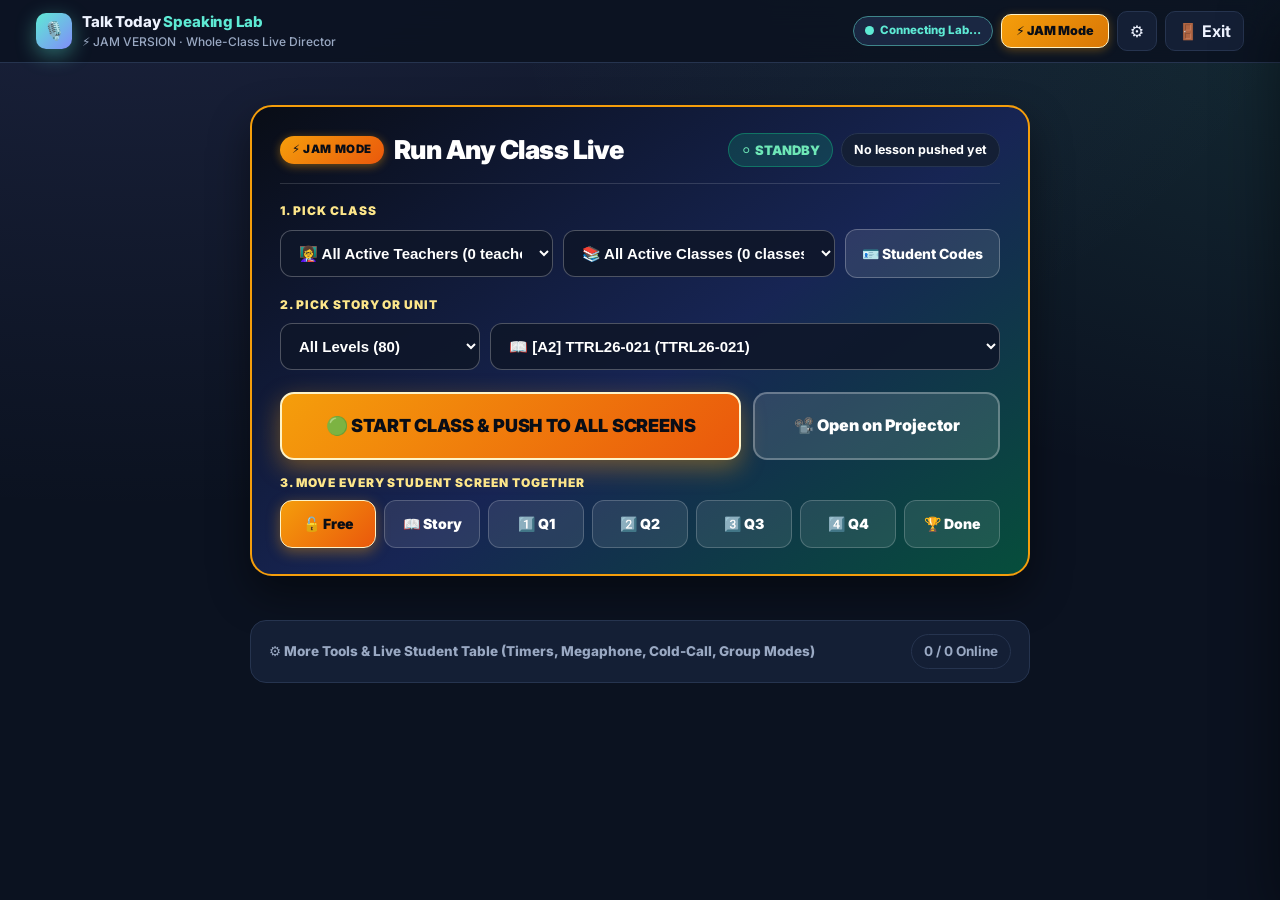
==== commit 6285ca19: "Upgrade Talk Today Speaking Lab v3.0 (full Reading Lab feature parity + AI Speaking Coach + Jigsaw V" ====
--- a/jam.html
+++ b/jam.html
@@ -4,6 +4,8 @@
   <meta charset="utf-8">
   <meta name="viewport" content="width=device-width, initial-scale=1">
   <title>Talk Today Speaking Lab — JAM VERSION Live Class Director</title>
+  <link rel="preconnect" href="https://script.google.com">
+  <link rel="preconnect" href="https://script.googleusercontent.com">
   <link rel="preconnect" href="https://fonts.googleapis.com">
   <link rel="preconnect" href="https://fonts.gstatic.com" crossorigin>
   <link href="https://fonts.googleapis.com/css2?family=Atkinson+Hyperlegible:ital,wght@0,400;0,700;1,400&family=Inter:wght@400;500;600;700;800&family=Literata:ital,opsz,wght@0,7..72,400;0,7..72,600;1,7..72,400&family=Outfit:wght@600;700;800&display=swap" rel="stylesheet">
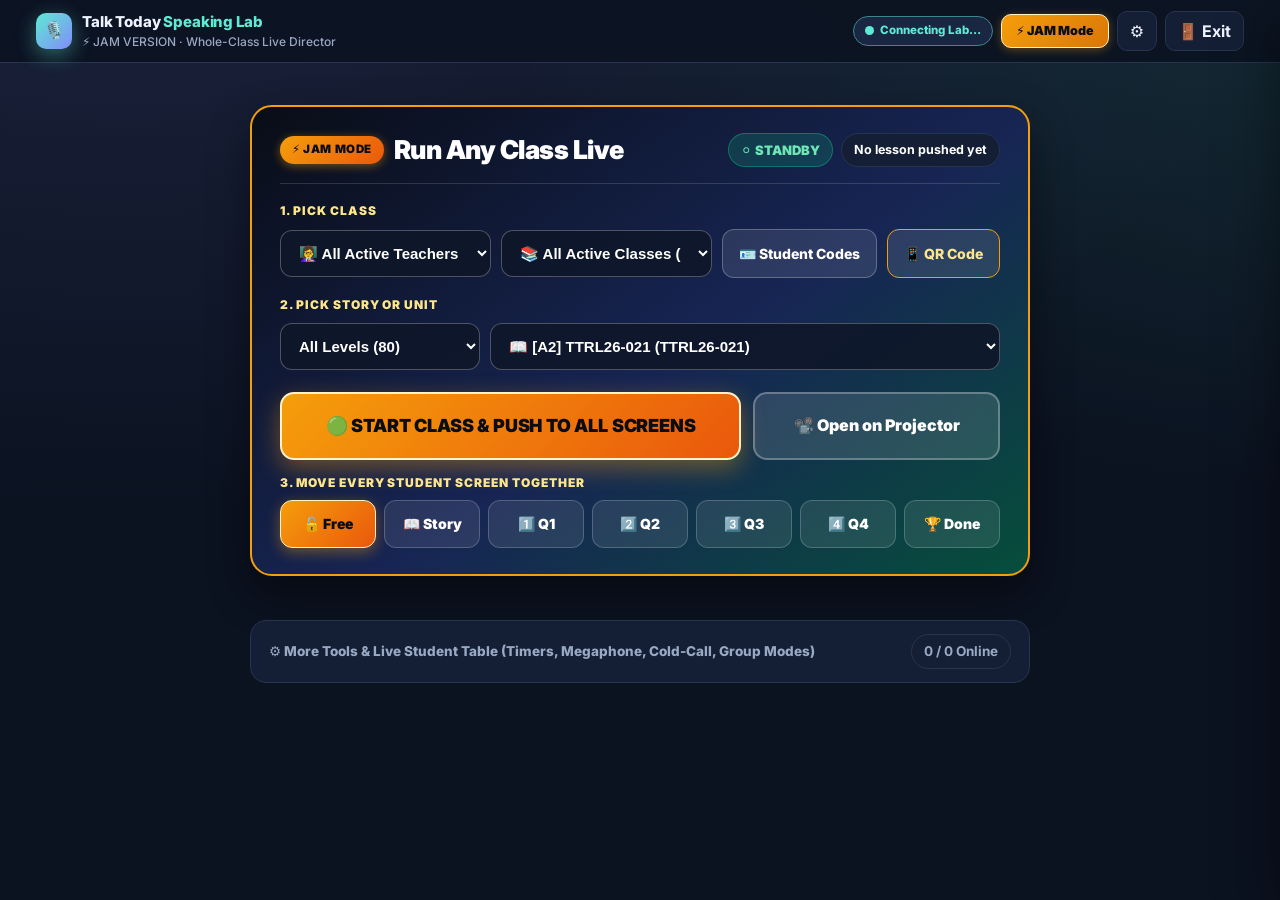
==== commit e50e5c69: "Upgrade Talk Today Speaking Lab v3.0 (full Reading Lab feature parity + AI Speaking Coach + Jigsaw V" ====
--- a/jam.html
+++ b/jam.html
@@ -33,6 +33,7 @@
       <button type="button" id="jamBarStepSumBtn" class="jam-step-pill" title="Sync all student screens to Summary">🏆 Summary</button>
     </div>
     <div class="jam-director-bar-right">
+      <button type="button" id="jamBarQrBtn" class="iconBtn jam-bar-btn" title="Show Scannable Class Join QR Code on Projector">📱 QR Code</button>
       <button type="button" id="jamBarColdCallBtn" class="iconBtn jam-bar-btn" title="Spin Cold-Call Wheel &amp; broadcast random student">🎲 Cold-Call</button>
       <button type="button" id="jamBarBonusClassBtn" class="iconBtn jam-bar-btn" title="Award +10 Bonus KP to every student in class">✨ +10 KP Class</button>
       <button type="button" id="jamBarProjectorBtn" class="iconBtn jam-bar-btn" title="Open the pushed lesson right here on the projector">📽️ Projector Lesson</button>
@@ -627,6 +628,7 @@
         </div>
         <div class="t-controls">
           <button type="button" id="tOpenJamBtn" class="jigsaw-cta-btn jam-radar-cta" title="Open JAM VERSION Whole-Class Live Director">⚡ JAM Class Autopilot</button>
+          <button type="button" id="tShareQrBtn" class="jigsaw-cta-btn jam-qr-cta" title="Show Scannable Class QR Code for Students">📱 Share Class QR</button>
           <button type="button" id="tOpenExaminerBtn" class="jigsaw-cta-btn" style="background:linear-gradient(135deg,#f59e0b,#ea580c);color:#fff;border:0">⚡ Test Student On-The-Fly</button>
           <button type="button" id="tOpenBreakoutBtn" class="jigsaw-cta-btn">🚪 Breakout Rooms &amp; Groups</button>
           <button type="button" id="tOpenJigsawBtn" class="jigsaw-cta-btn">🧩 Create / Manage Jigsaw</button>
@@ -1594,6 +1596,7 @@
               <option value="ALL">📚 All Classes (School-Wide)</option>
             </select>
             <button type="button" id="jamToggleCodesGridBtn" class="btn ghost jam-big-side-btn">🪪 Student Codes</button>
+            <button type="button" id="jamShareQrBtn" class="btn ghost jam-big-side-btn" style="border-color:#f59e0b !important;color:#fde68a !important">📱 QR Code</button>
           </div>
           <label class="jam-toggle-label hidden">
             <input type="checkbox" id="jamCodeOnlyCheckbox" checked>
@@ -1605,9 +1608,12 @@
             <div style="display:flex;justify-content:space-between;align-items:center;gap:10px;flex-wrap:wrap;margin-bottom:10px">
               <div>
                 <div style="font-size:12px;font-weight:900;text-transform:uppercase;color:#fde68a;letter-spacing:.05em">🪪 4-DIGIT STUDENT CODES FOR THIS CLASS</div>
-                <div style="font-size:13px;color:#e2e8f0">Students only type their 4-digit code (or tap their name) to join!</div>
+                <div style="font-size:13px;color:#e2e8f0">Students only type their 4-digit code (or tap any card below to show their 1-tap personal QR!)</div>
               </div>
-              <button type="button" id="jamCloseCodesGridBtn" class="iconBtn jam-btn-light" style="font-size:12px;padding:5px 10px">✕ Hide</button>
+              <div style="display:flex;gap:8px;align-items:center;flex-wrap:wrap">
+                <button type="button" id="jamCodesOpenQrBtn" class="iconBtn jam-btn-light" style="font-size:12px;padding:5px 10px;border-color:#f59e0b !important;color:#fde68a !important">📱 Class QR Code</button>
+                <button type="button" id="jamCloseCodesGridBtn" class="iconBtn jam-btn-light" style="font-size:12px;padding:5px 10px">✕ Hide</button>
+              </div>
             </div>
             <div id="jamCodesGrid" class="jam-codes-grid"></div>
           </div>
@@ -1724,6 +1730,51 @@
       </details>
     </div>
   </section>
+
+  <!-- =========================================================================
+       10. UNIVERSAL TEACHER & JAM DIRECTOR PROJECTOR QR CODE MODAL
+       ========================================================================= -->
+  <div id="jamQrModal" class="jam-qr-modal hidden" role="dialog" aria-modal="true" aria-labelledby="jamQrTitle">
+    <div class="jam-qr-card" id="jamQrCard">
+      <div class="jam-qr-head">
+        <div>
+          <span class="jam-badge" id="jamQrBadge">📱 LIVE CLASS JOIN QR</span>
+          <h2 id="jamQrTitle" class="jam-qr-title">Scan to Join Class Immediately</h2>
+          <div id="jamQrSubtitle" class="jam-qr-sub">Point any iPad, phone, or tablet camera at the QR code below</div>
+        </div>
+        <div style="display:flex;gap:8px;align-items:center;flex-wrap:wrap">
+          <button type="button" id="jamQrFullscreenBtn" class="iconBtn jam-btn-light" title="Toggle Giant Projector Zoom">🔍 Projector Zoom</button>
+          <button type="button" id="jamQrCloseBtn" class="iconBtn jam-btn-light" title="Close QR Modal">✕ Close</button>
+        </div>
+      </div>
+
+      <div class="jam-qr-body">
+        <div class="jam-qr-stage" id="jamQrStage">
+          <canvas id="jamQrCanvas" width="340" height="340" class="jam-qr-canvas" aria-label="Scannable Class Join QR Code"></canvas>
+        </div>
+        <div class="jam-qr-controls">
+          <div class="jam-qr-scope-chip" id="jamQrScopeChip">🌍 Whole Class Join Link</div>
+          <label for="jamQrStudentSelect" class="jam-qr-label">🎯 Target Mode (Whole Class or 1-Tap Personal Student QR):</label>
+          <select id="jamQrStudentSelect" class="jam-big-select" style="width:100%;margin-bottom:10px" aria-label="Select Whole Class or Specific Student for QR Code">
+            <option value="">🌍 Whole Class Join QR (Students pick their name or type 4-digit code)</option>
+          </select>
+
+          <div id="jamQrPinBadge" class="jam-qr-pin-badge hidden"></div>
+
+          <label class="jam-qr-label">🔗 Direct Join Link:</label>
+          <div class="jam-qr-url-row">
+            <input type="text" id="jamQrUrlInput" class="j-input jam-qr-url-input" readonly aria-label="Direct Join URL">
+            <button type="button" id="jamQrCopyBtn" class="btn jam-cta-gold" style="padding:10px 16px;font-size:13.5px;white-space:nowrap">📋 Copy Link</button>
+          </div>
+
+          <div class="jam-qr-footer-btns">
+            <button type="button" id="jamQrOpenTabBtn" class="iconBtn jam-btn-light">↗ Test Join Link in New Tab</button>
+            <button type="button" id="jamQrDownloadBtn" class="iconBtn jam-btn-light">⬇️ Save QR Image (PNG)</button>
+          </div>
+        </div>
+      </div>
+    </div>
+  </div>
 </main>
 
 <!-- READING & AUDIO COMFORT DRAWER -->
--- a/styles.css
+++ b/styles.css
@@ -1346,6 +1346,87 @@
   background: linear-gradient(135deg, #f59e0b, #ea580c) !important;
   color: #090d16 !important; font-weight: 900 !important; border: 0 !important;
 }
+.jam-qr-cta {
+  background: linear-gradient(135deg, #10b981, #059669) !important;
+  color: #090d16 !important; font-weight: 900 !important; border: 1.5px solid #a7f3d0 !important;
+  box-shadow: 0 4px 14px rgba(16, 185, 129, .32);
+}
+
+/* Teacher & JAM Projector QR Code Modal */
+.jam-qr-modal {
+  position: fixed; inset: 0; z-index: 420;
+  background: rgba(5, 8, 15, 0.86); backdrop-filter: blur(6px);
+  display: flex; align-items: center; justify-content: center; padding: 18px;
+}
+.jam-qr-card {
+  width: 100%; max-width: 780px;
+  background: linear-gradient(145deg, #090d16 0%, #172554 55%, #064e3b 100%);
+  border: 2.5px solid #f59e0b; border-radius: 24px;
+  padding: 24px 28px; color: #fff; box-shadow: 0 24px 64px rgba(0, 0, 0, .65);
+  transition: all .18s ease;
+}
+.jam-qr-card.zoom {
+  max-width: 960px; padding: 30px 34px;
+}
+.jam-qr-head {
+  display: flex; justify-content: space-between; align-items: flex-start; gap: 14px; flex-wrap: wrap;
+  padding-bottom: 14px; border-bottom: 1px solid rgba(255,255,255,.15);
+}
+.jam-qr-title {
+  margin: 6px 0 4px; font-size: 24px; font-weight: 900; color: #fff; letter-spacing: -0.02em;
+}
+.jam-qr-sub {
+  font-size: 13.5px; color: #cbd5e1; font-weight: 600;
+}
+.jam-qr-body {
+  display: flex; gap: 24px; align-items: center; flex-wrap: wrap; margin-top: 20px;
+}
+.jam-qr-stage {
+  flex: 0 0 auto; margin: 0 auto;
+  background: #ffffff; padding: 16px; border-radius: 20px;
+  border: 4px solid #f59e0b; box-shadow: 0 14px 36px rgba(0, 0, 0, .45);
+  display: flex; align-items: center; justify-content: center;
+}
+.jam-qr-canvas {
+  display: block; width: 300px; height: 300px; border-radius: 8px; image-rendering: pixelated;
+}
+.jam-qr-card.zoom .jam-qr-canvas {
+  width: 440px; height: 440px;
+}
+.jam-qr-controls {
+  flex: 1; min-width: 260px; display: flex; flex-direction: column; gap: 6px;
+}
+.jam-qr-scope-chip {
+  display: inline-flex; align-self: flex-start;
+  padding: 6px 12px; border-radius: 10px;
+  background: rgba(16, 185, 129, 0.22); border: 1.5px solid rgba(16, 185, 129, 0.5);
+  color: #a7f3d0; font-size: 13px; font-weight: 900; margin-bottom: 6px;
+}
+.jam-qr-label {
+  font-size: 11.5px; font-weight: 900; text-transform: uppercase; letter-spacing: .06em; color: #fde68a;
+}
+.jam-qr-pin-badge {
+  padding: 10px 14px; border-radius: 12px;
+  background: rgba(245, 158, 11, 0.18); border: 1.5px solid #f59e0b;
+  color: #fef3c7; font-size: 15px; font-weight: 900; margin: 2px 0 8px;
+}
+.jam-qr-url-row {
+  display: flex; gap: 8px; align-items: stretch; margin-top: 2px;
+}
+.jam-qr-url-input {
+  flex: 1; font-family: monospace; font-size: 12.5px !important;
+  background: rgba(9, 13, 22, 0.9) !important; color: #e2e8f0 !important;
+  border: 1.5px solid rgba(255,255,255,.22) !important; border-radius: 10px !important; padding: 9px 12px !important;
+}
+.jam-qr-footer-btns {
+  display: flex; gap: 8px; flex-wrap: wrap; margin-top: 10px;
+}
+.jam-code-card {
+  cursor: pointer; transition: transform .12s ease, border-color .12s ease;
+}
+.jam-code-card:hover {
+  transform: translateY(-1px); border-color: #f59e0b; background: rgba(245, 158, 11, .16);
+}
 
 /* Student Login Live JAM Banner */
 .jam-login-banner {
